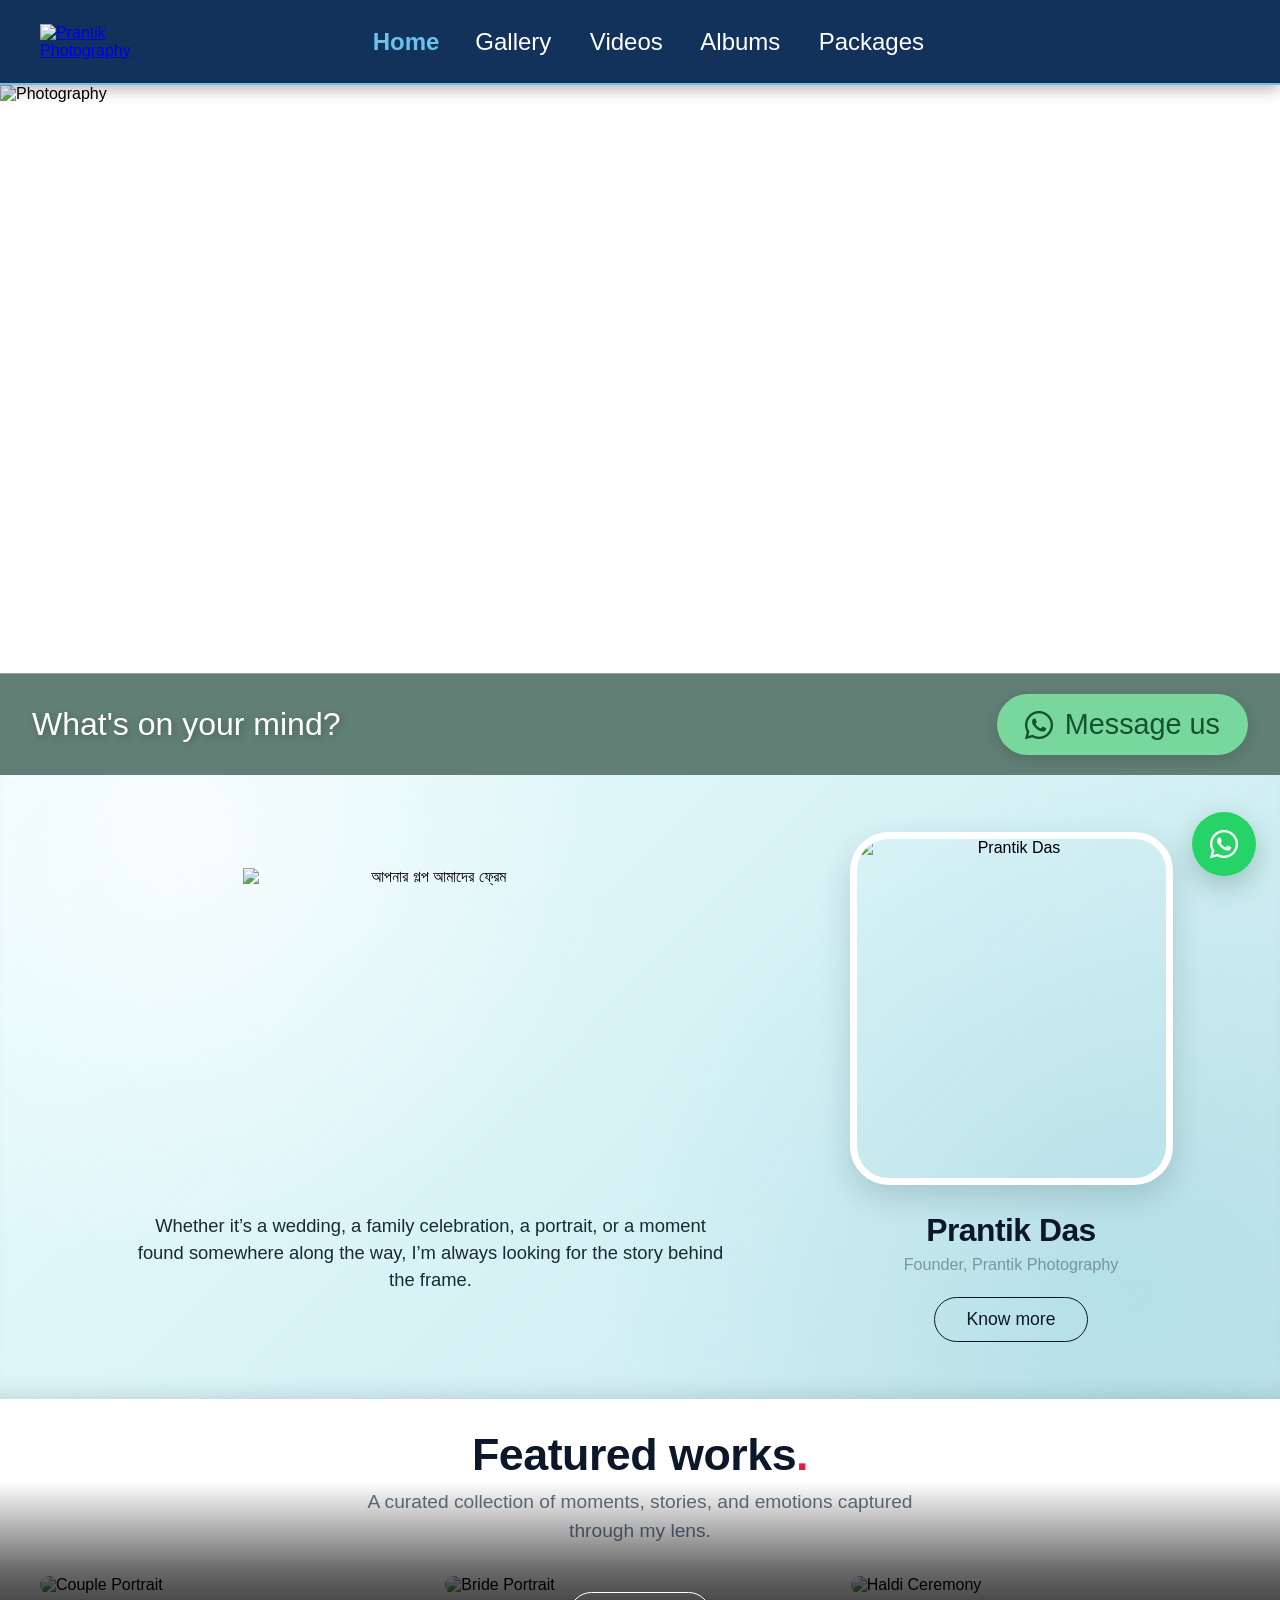
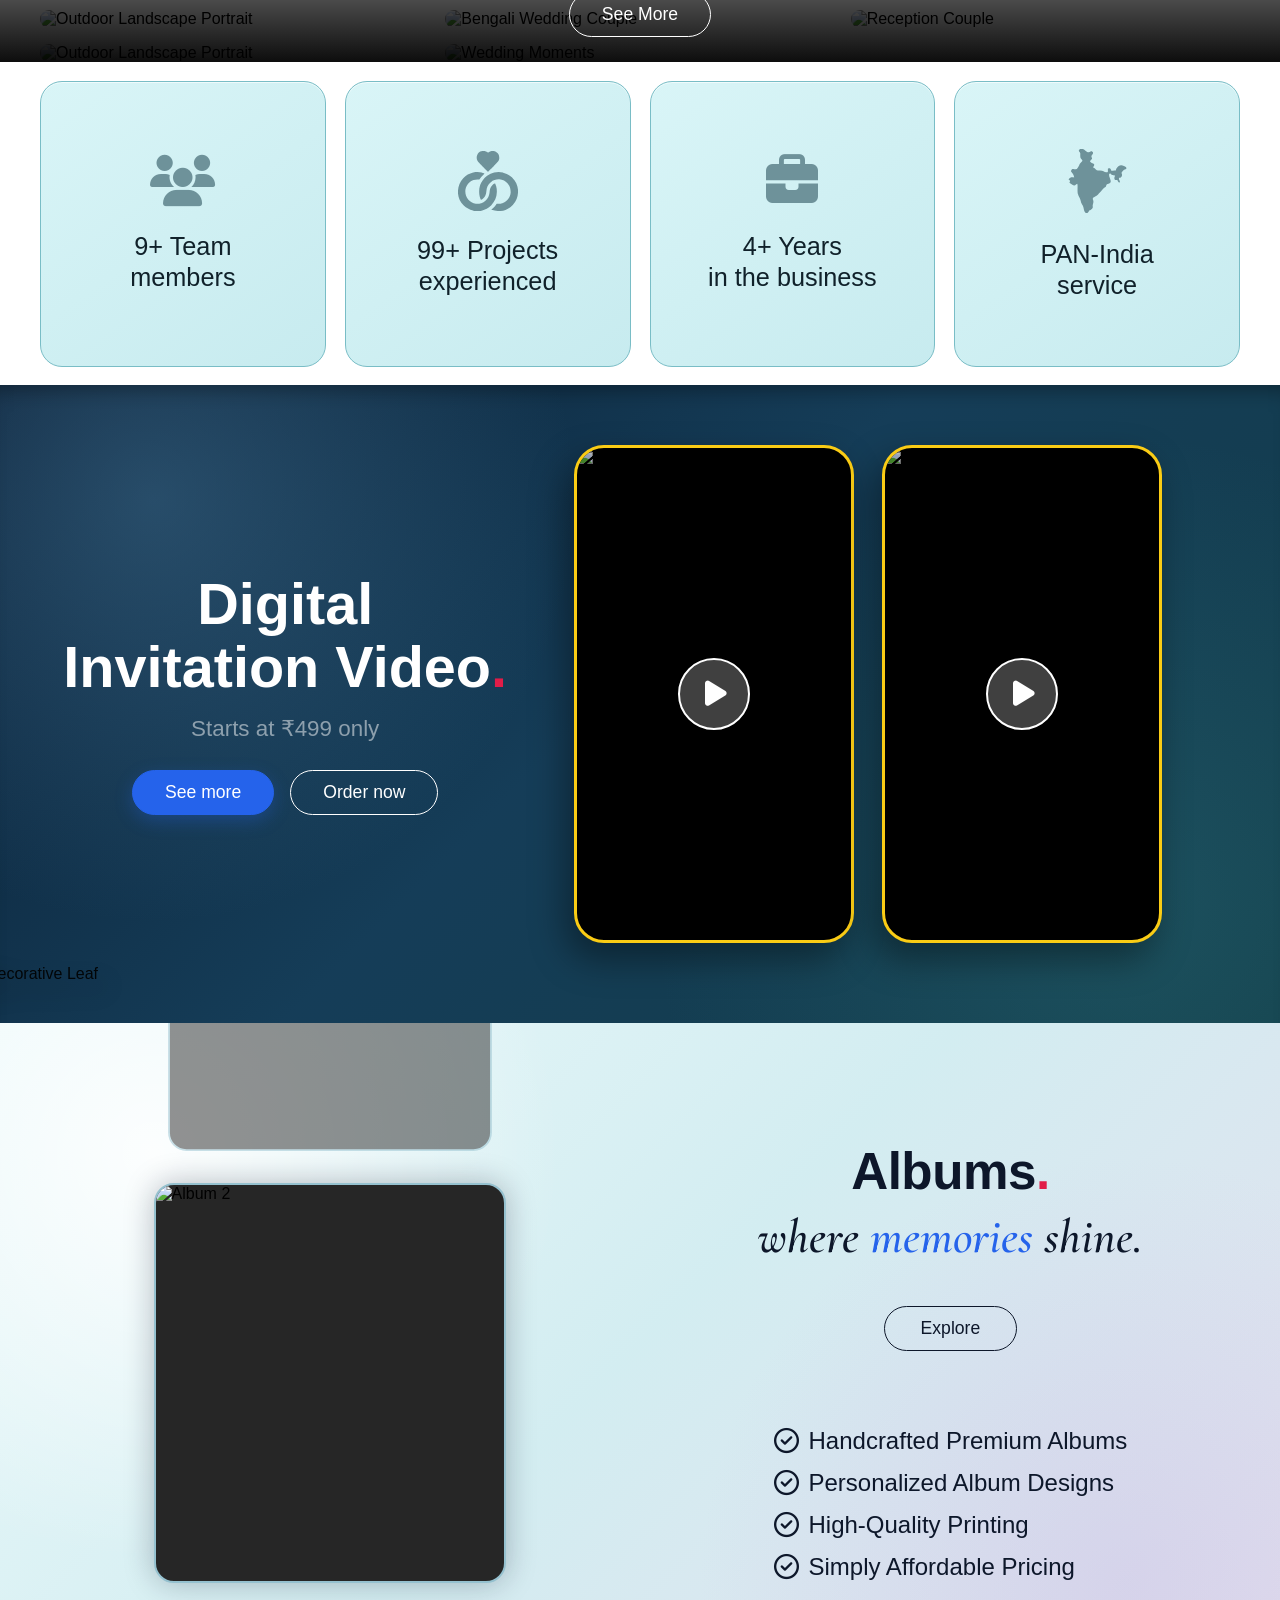
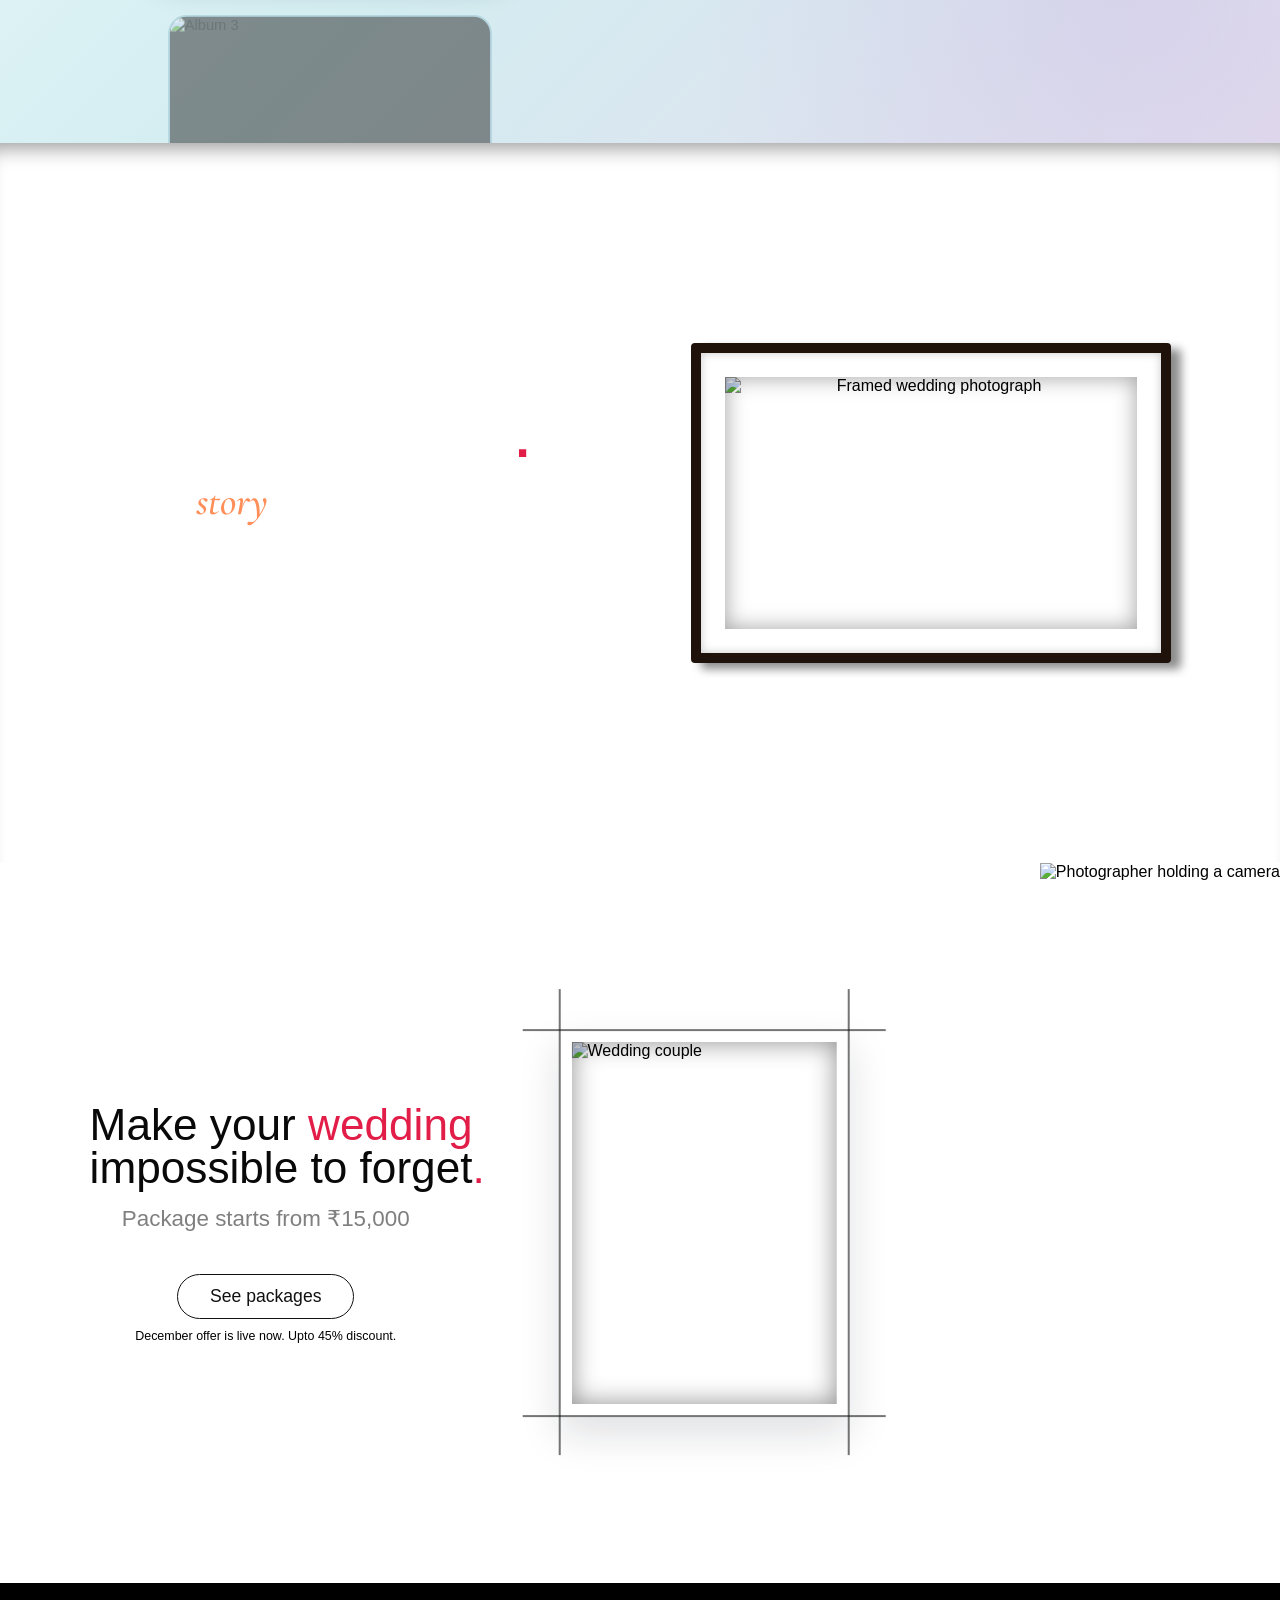
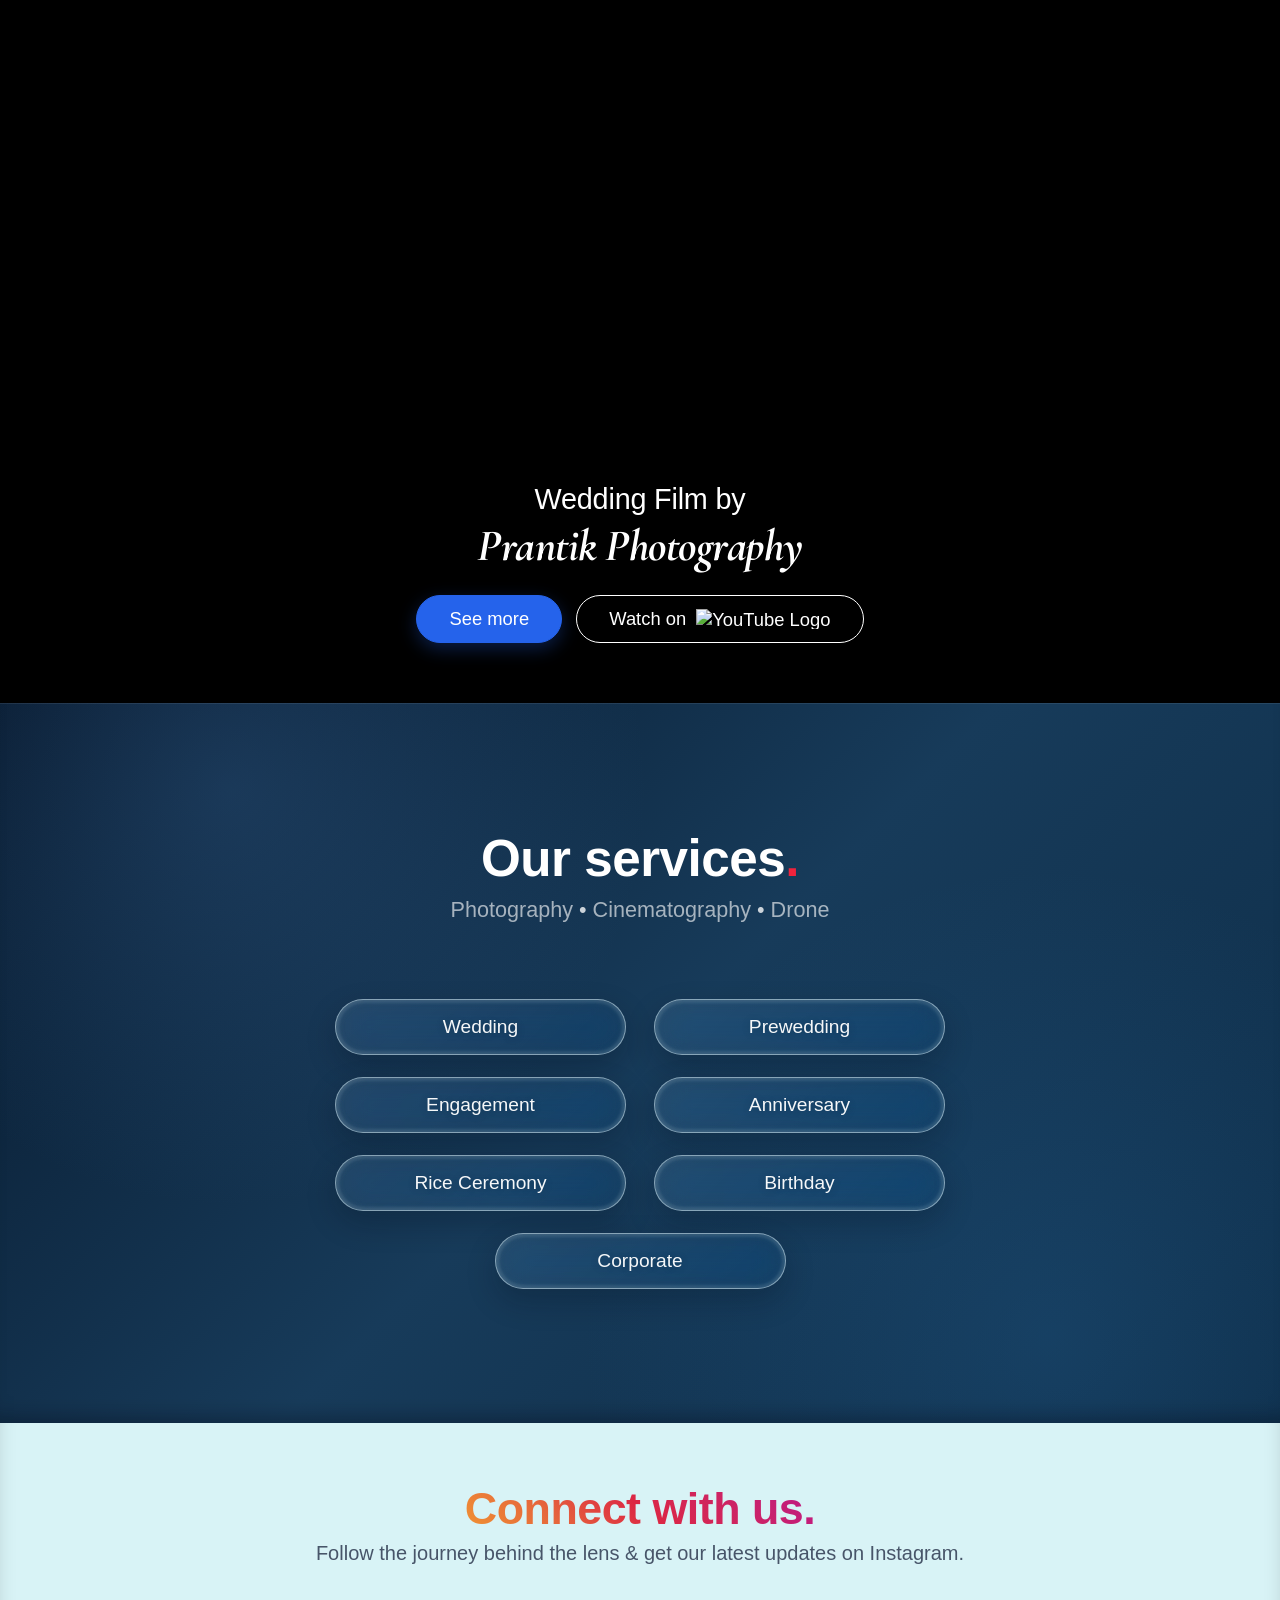
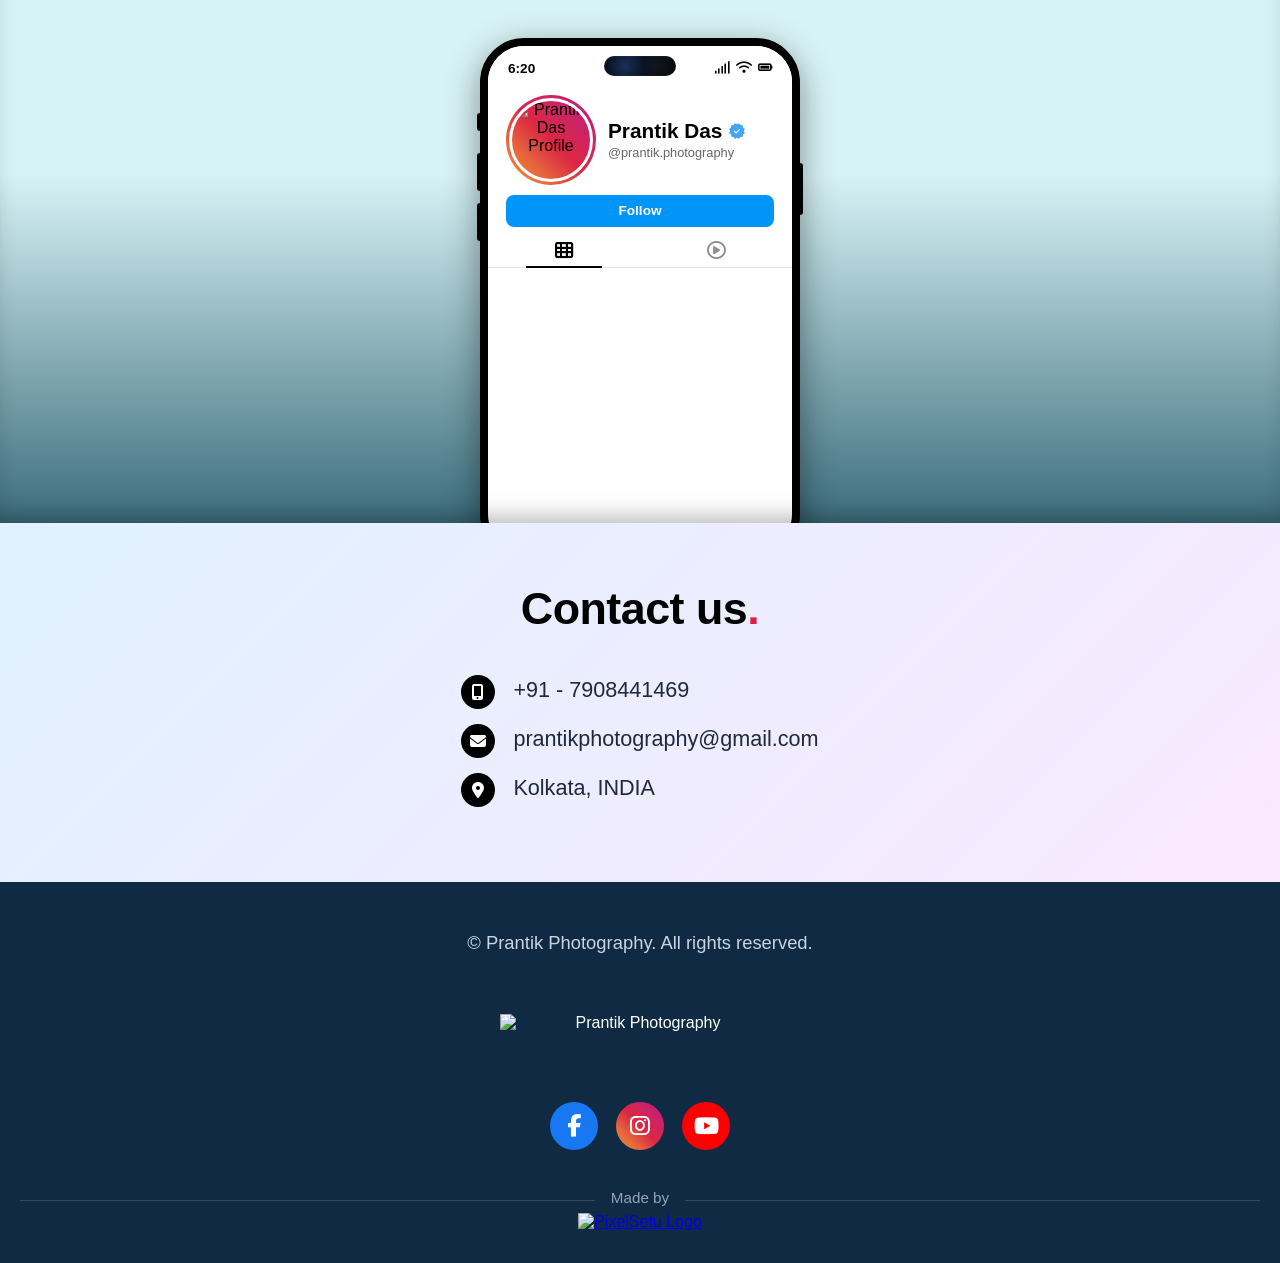
==== index.html @ fdfe7356 "Add files via upload" ====
<!DOCTYPE html>
<html lang="en">

<head>
    <meta charset="UTF-8">
    <meta name="viewport" content="width=device-width, initial-scale=1.0">

    <!-- Chrome, Firefox OS and Opera Theme Color -->
    <meta name="theme-color" content="#12315b">

    <!-- Safari / iOS Status Bar Theme Color -->
    <meta name="apple-mobile-web-app-status-bar-style" content="black-translucent">

    <script>
        // Always begin a refreshed homepage from its top position.
        if ('scrollRestoration' in history) history.scrollRestoration = 'manual';
        window.addEventListener('pageshow', () => window.scrollTo(0, 0));
    </script>

    <title>Prantik Photography</title>

    <!-- External Stylesheet -->
    <link rel="stylesheet" href="style.css">

    <!-- Font Awesome for WhatsApp Icon, Quote Icon & Socials -->
    <link rel="stylesheet" href="https://cdnjs.cloudflare.com/ajax/libs/font-awesome/6.5.1/css/all.min.css">

    <!-- SF Pro Display & Text Web Fonts (For non-Apple devices) -->
    <link rel="stylesheet" href="https://fonts.cdnfonts.com/css/sf-pro-display">

    <!-- Google Font: Cormorant Garamond -->
    <link rel="preconnect" href="https://fonts.googleapis.com">
    <link rel="preconnect" href="https://fonts.gstatic.com" crossorigin>
    <link
        href="https://fonts.googleapis.com/css2?family=Cormorant+Garamond:ital,wght@0,400;0,600;1,400;1,600&display=swap"
        rel="stylesheet">

</head>

<body>

    <!-- =========================
         TOP BAR (FIXED ON SCROLL)
    ========================= -->

    <header class="top-bar">
        <div class="top-bar-content">
            <a href="index.html">
                <img src="https://ik.imagekit.io/2u47biiyv/ppimages/logo.png" alt="Prantik Photography" class="top-logo">
            </a>

            <nav class="nav-links">
                <a href="index.html" class="nav-item active">Home</a>
                <a href="gallery.html" class="nav-item">Gallery</a>
                <a href="videos.html" class="nav-item">Videos</a>
                <a href="albums.html" class="nav-item">Albums</a>
                <a href="packages.html" class="nav-item">Packages</a>
            </nav>
        </div>
    </header>


    <!-- =========================
         HERO SECTION WITH BLURRED BAR
    ========================= -->

    <div class="hero-container">
        <section class="hero">
            <div class="slides" id="slides">
                <div class="slide"><picture><source media="(max-width: 767px)" srcset="https://ik.imagekit.io/d3ycnoiwd/PrantikWebsite/hero-mobile1.jpg"><img src="https://ik.imagekit.io/d3ycnoiwd/PrantikWebsite/hero-desk1.jpg" alt="Photography"></picture></div>
                <div class="slide"><picture><source media="(max-width: 767px)" srcset="https://ik.imagekit.io/d3ycnoiwd/PrantikWebsite/hero-mobile2.jpg"><img src="https://ik.imagekit.io/d3ycnoiwd/PrantikWebsite/hero-desk2.jpg" alt="Photography"></picture></div>
                <div class="slide"><picture><source media="(max-width: 767px)" srcset="https://ik.imagekit.io/d3ycnoiwd/PrantikWebsite/hero-mobile3.jpg"><img src="https://ik.imagekit.io/d3ycnoiwd/PrantikWebsite/hero-desk3.jpg" alt="Photography"></picture></div>
                <div class="slide"><picture><source media="(max-width: 767px)" srcset="https://ik.imagekit.io/d3ycnoiwd/PrantikWebsite/hero-mobile4.jpg"><img src="https://ik.imagekit.io/d3ycnoiwd/PrantikWebsite/hero-desk4.jpg" alt="Photography"></picture></div>
                <div class="slide"><picture><source media="(max-width: 767px)" srcset="https://ik.imagekit.io/d3ycnoiwd/PrantikWebsite/hero-mobile5.jpg"><img src="https://ik.imagekit.io/d3ycnoiwd/PrantikWebsite/hero-desk5.jpg" alt="Photography"></picture></div>
                <div class="slide"><picture><source media="(max-width: 767px)" srcset="https://ik.imagekit.io/d3ycnoiwd/PrantikWebsite/hero-mobile6.jpg"><img src="https://ik.imagekit.io/d3ycnoiwd/PrantikWebsite/hero-desk6.jpg" alt="Photography"></picture></div>
                <div class="slide"><picture><source media="(max-width: 767px)" srcset="https://ik.imagekit.io/d3ycnoiwd/PrantikWebsite/hero-mobile7.jpg"><img src="https://ik.imagekit.io/d3ycnoiwd/PrantikWebsite/hero-desk7.jpg" alt="Photography"></picture></div>
                <div class="slide"><picture><source media="(max-width: 767px)" srcset="https://ik.imagekit.io/d3ycnoiwd/PrantikWebsite/hero-mobile8.jpg"><img src="https://ik.imagekit.io/d3ycnoiwd/PrantikWebsite/hero-desk8.jpg" alt="Photography"></picture></div>
                <div class="slide"><picture><source media="(max-width: 767px)" srcset="https://ik.imagekit.io/d3ycnoiwd/PrantikWebsite/hero-mobile9.jpg"><img src="https://ik.imagekit.io/d3ycnoiwd/PrantikWebsite/hero-desk9.jpg" alt="Photography"></picture></div>
                <div class="slide"><picture><source media="(max-width: 767px)" srcset="https://ik.imagekit.io/d3ycnoiwd/PrantikWebsite/hero-mobile10.jpg"><img src="https://ik.imagekit.io/d3ycnoiwd/PrantikWebsite/hero-desk10.jpg" alt="Photography"></picture></div>
                <!-- Duplicate of first image for seamless loop -->
                <div class="slide"><picture><source media="(max-width: 767px)" srcset="https://ik.imagekit.io/d3ycnoiwd/PrantikWebsite/hero-mobile1.jpg"><img src="https://ik.imagekit.io/d3ycnoiwd/PrantikWebsite/hero-desk1.jpg" alt="Photography"></picture></div>
            </div>

            <!-- MESSAGE BAR -->
            <div class="message-bar">
                <div class="message-reflection" aria-hidden="true">
                    <div id="messageReflectionTrack" class="message-reflection-track">
                        <picture><source media="(max-width: 767px)" srcset="https://ik.imagekit.io/d3ycnoiwd/PrantikWebsite/hero-mobile1.jpg"><img src="https://ik.imagekit.io/d3ycnoiwd/PrantikWebsite/hero-desk1.jpg" alt=""></picture>
                        <picture><source media="(max-width: 767px)" srcset="https://ik.imagekit.io/d3ycnoiwd/PrantikWebsite/hero-mobile2.jpg"><img src="https://ik.imagekit.io/d3ycnoiwd/PrantikWebsite/hero-desk2.jpg" alt=""></picture>
                        <picture><source media="(max-width: 767px)" srcset="https://ik.imagekit.io/d3ycnoiwd/PrantikWebsite/hero-mobile3.jpg"><img src="https://ik.imagekit.io/d3ycnoiwd/PrantikWebsite/hero-desk3.jpg" alt=""></picture>
                        <picture><source media="(max-width: 767px)" srcset="https://ik.imagekit.io/d3ycnoiwd/PrantikWebsite/hero-mobile4.jpg"><img src="https://ik.imagekit.io/d3ycnoiwd/PrantikWebsite/hero-desk4.jpg" alt=""></picture>
                        <picture><source media="(max-width: 767px)" srcset="https://ik.imagekit.io/d3ycnoiwd/PrantikWebsite/hero-mobile5.jpg"><img src="https://ik.imagekit.io/d3ycnoiwd/PrantikWebsite/hero-desk5.jpg" alt=""></picture>
                        <picture><source media="(max-width: 767px)" srcset="https://ik.imagekit.io/d3ycnoiwd/PrantikWebsite/hero-mobile6.jpg"><img src="https://ik.imagekit.io/d3ycnoiwd/PrantikWebsite/hero-desk6.jpg" alt=""></picture>
                        <picture><source media="(max-width: 767px)" srcset="https://ik.imagekit.io/d3ycnoiwd/PrantikWebsite/hero-mobile7.jpg"><img src="https://ik.imagekit.io/d3ycnoiwd/PrantikWebsite/hero-desk7.jpg" alt=""></picture>
                        <picture><source media="(max-width: 767px)" srcset="https://ik.imagekit.io/d3ycnoiwd/PrantikWebsite/hero-mobile8.jpg"><img src="https://ik.imagekit.io/d3ycnoiwd/PrantikWebsite/hero-desk8.jpg" alt=""></picture>
                        <picture><source media="(max-width: 767px)" srcset="https://ik.imagekit.io/d3ycnoiwd/PrantikWebsite/hero-mobile9.jpg"><img src="https://ik.imagekit.io/d3ycnoiwd/PrantikWebsite/hero-desk9.jpg" alt=""></picture>
                        <picture><source media="(max-width: 767px)" srcset="https://ik.imagekit.io/d3ycnoiwd/PrantikWebsite/hero-mobile10.jpg"><img src="https://ik.imagekit.io/d3ycnoiwd/PrantikWebsite/hero-desk10.jpg" alt=""></picture>
                        <picture><source media="(max-width: 767px)" srcset="https://ik.imagekit.io/d3ycnoiwd/PrantikWebsite/hero-mobile1.jpg"><img src="https://ik.imagekit.io/d3ycnoiwd/PrantikWebsite/hero-desk1.jpg" alt=""></picture>
                    </div>
                </div>

                <!-- DOTS -->
                <div class="dots">
                    <div class="dot active" onclick="goToSlide(0)"></div>
                    <div class="dot" onclick="goToSlide(1)"></div>
                    <div class="dot" onclick="goToSlide(2)"></div>
                    <div class="dot" onclick="goToSlide(3)"></div>
                    <div class="dot" onclick="goToSlide(4)"></div>
                    <div class="dot" onclick="goToSlide(5)"></div>
                    <div class="dot" onclick="goToSlide(6)"></div>
                    <div class="dot" onclick="goToSlide(7)"></div>
                    <div class="dot" onclick="goToSlide(8)"></div>
                    <div class="dot" onclick="goToSlide(9)"></div>
                </div>

                <span class="message-text">What's on your mind?</span>

                <a href="https://wa.me/7908441469?text=Hi%20Prantik,%20send%20your%20package%20details."
                    class="whatsapp-btn" target="_blank" rel="noopener noreferrer">
                    <i class="fab fa-whatsapp"></i>
                    <span>Message us</span>
                </a>
            </div>
        </section>
    </div>


    <!-- =========================
         FOUNDER PROFILE SECTION
    ========================= -->

    <section class="profile-section">
        <div class="profile-card">
            <img src="https://ik.imagekit.io/2u47biiyv/ppimages/bangla-text.png" alt="আপনার গল্প আমাদের ফ্রেম" class="profile-bangla-text">

            <p class="profile-quote">
                Whether it’s a wedding, a family celebration, a portrait, or a moment found somewhere along the way, I’m
                always looking for the story behind the frame.
            </p>

            <div class="image-wrapper">
                <img src="https://ik.imagekit.io/2u47biiyv/ppimages/prantik.png" alt="Prantik Das">
            </div>

            <h2 class="profile-name">Prantik Das</h2>
            <p class="profile-title">Founder, Prantik Photography</p>

            <a href="#about" class="learn-more-btn">Know more</a>
        </div>
    </section>


    <!-- =========================
         FEATURED WORKS SECTION
    ========================= -->

    <section class="featured-section">
        <div class="featured-header">
            <h2 class="featured-title">Featured works<span>.</span></h2>
            <p class="featured-subtitle">A curated collection of moments, stories, and emotions captured through my lens.</p>
        </div>

        <div class="grid-wrapper">
            <div class="featured-grid">
                
                <!-- COLUMN 1 -->
                <div class="grid-column">
                    <div class="work-item">
                        <img src="https://ik.imagekit.io/2u47biiyv/ppimages/work1.jpg" alt="Couple Portrait">
                    </div>
                    <div class="work-item">
                        <img src="https://ik.imagekit.io/2u47biiyv/ppimages/work4.jpg" alt="Outdoor Landscape Portrait">
                    </div>
                    <div class="work-item">
                        <img src="https://ik.imagekit.io/2u47biiyv/ppimages/work8.jpg" alt="Outdoor Landscape Portrait">
                    </div>
                </div>

                <!-- COLUMN 2 -->
                <div class="grid-column">
                    <div class="work-item">
                        <img src="https://ik.imagekit.io/2u47biiyv/ppimages/work2.jpg" alt="Bride Portrait">
                    </div>
                    <div class="work-item">
                        <img src="https://ik.imagekit.io/2u47biiyv/ppimages/work5.jpg" alt="Bengali Wedding Couple">
                    </div>
                    <div class="work-item">
                        <img src="https://ik.imagekit.io/2u47biiyv/ppimages/work7.jpg" alt="Wedding Moments">
                    </div>
                </div>

                <!-- COLUMN 3 (DESKTOP ONLY) -->
                <div class="grid-column desktop-only-col">
                    <div class="work-item">
                        <img src="https://ik.imagekit.io/2u47biiyv/ppimages/work3.jpg" alt="Haldi Ceremony">
                    </div>
                    <div class="work-item">
                        <img src="https://ik.imagekit.io/2u47biiyv/ppimages/work6.jpg" alt="Reception Couple">
                    </div>
                </div>

            </div>
        </div>

        <!-- Full-Width Independent Edge-to-Edge Black Gradient Shadow -->
        <div class="grid-gradient-overlay"></div>

        <!-- Floating "See More" Button Overlay -->
        <div class="see-more-container">
            <a href="gallery.html" class="see-more-btn">See More</a>
        </div>
    </section>
    <!-- =========================
         COUNTER STATS SECTION
    ========================= -->

    <section class="stats-section">
        <div class="stats-container">
            <div class="stat-card">
                <i class="fas fa-users stat-icon" aria-hidden="true"></i>
                <p class="stat-value stat-value--full"><span class="counter" data-target="10">0</span>+ Team<br>members</p>
            </div>

            <div class="stat-card">
                <img src="wedding-rings.svg" alt="" class="stat-icon stat-rings-icon">
                <p class="stat-value stat-value--full"><span class="counter" data-target="100">0</span>+ Projects<br>experienced</p>
            </div>

            <div class="stat-card">
                <i class="fas fa-briefcase stat-icon" aria-hidden="true"></i>
                <p class="stat-value stat-value--full"><span class="counter" data-target="5">0</span>+ Years<br>in the business</p>
            </div>

            <div class="stat-card">
                <img src="india.svg" alt="" class="stat-icon stat-map-icon">
                <p class="stat-value stat-value--full">PAN-India<br>service</p>
            </div>
        </div>
    </section>


    <!-- =========================
         DIGITAL INVITATION VIDEO SECTION
    ========================= -->

    <section class="invitation-section">
        <!-- Decorative Banana Leaf Image -->
        <img src="https://ik.imagekit.io/2u47biiyv/ppimages/leaf-bg.png" alt="Decorative Leaf" class="invitation-leaf-bg">

        <div class="invitation-container">
            <div class="invitation-grid">
                <!-- Left Text Content & Action Buttons -->
                <div class="invitation-text-content">
                    <h2 class="invitation-title">Digital<br>Invitation Video<span>.</span></h2>
                    <p class="invitation-price">Starts at ₹499 only</p>

                    <div class="invitation-buttons">
                        <a href="#invitations" class="invitation-btn-filled">See more</a>
                        <a href="https://wa.me/7908441469" class="invitation-btn-outline" target="_blank"
                            rel="noopener noreferrer">Order now</a>
                    </div>
                </div>

                <!-- Additional Video Player Card (Desktop Only) -->
                <div class="invitation-video-wrapper invitation-video-wrapper--secondary" onclick="toggleInvitationVideo(this)">
                    <img src="https://ik.imagekit.io/2u47biiyv/ppimages/invitation-thumb.png" alt="Digital Invitation Sample" class="invitation-thumbnail">
                    <video class="invitation-video" src="https://ik.imagekit.io/d3ycnoiwd/PrantikWebsite/wedding-invitation1.mp4" controls preload="metadata"></video>
                    <div class="play-button-overlay">
                        <i class="fas fa-play"></i>
                    </div>
                </div>

                <!-- Right Video Player Card (Flush Right) -->
                <div class="invitation-video-wrapper" id="invitationVideoCard" onclick="toggleInvitationVideo(this)">
                    <picture>
                        <source media="(max-width: 767px)" srcset="https://ik.imagekit.io/d3ycnoiwd/PrantikWebsite/invitation-thumb.jpg">
                        <img src="https://ik.imagekit.io/d3ycnoiwd/PrantikWebsite/invitation-thumb2.jpg" alt="Digital Invitation Sample" class="invitation-thumbnail"
                            id="invitationThumb">
                    </picture>
                    <video class="invitation-video" id="invitationVideo" controls preload="metadata">
                        <source media="(max-width: 767px)" src="https://ik.imagekit.io/d3ycnoiwd/PrantikWebsite/wedding-invitation1.mp4" type="video/mp4">
                        <source src="https://ik.imagekit.io/d3ycnoiwd/PrantikWebsite/birthday-invitation1.mp4" type="video/mp4">
                    </video>
                    <div class="play-button-overlay" id="invitationPlayBtn">
                        <i class="fas fa-play"></i>
                    </div>
                </div>
            </div>
        </div>

        <!-- Bottom Alpona Design Border -->
        <div class="invitation-alpona-bottom"></div>
    </section>


    <!-- =========================
         ALBUMS SECTION
    ========================= -->

    <section class="albums-section" id="albums">
        <div class="albums-header">
            <h2 class="albums-title">Albums<span>.</span></h2>
            <p class="albums-subtitle">where <span>memories</span> shine.</p>

            <a href="albums.html" class="albums-order-btn">Explore</a>
        </div>

        <!-- Infinite Scrolling Carousel -->
        <div class="albums-carousel-container">
            <div class="albums-carousel-track">
                <div class="album-card"><img src="https://ik.imagekit.io/2u47biiyv/ppimages/album1.jpg" alt="Album 1"></div>
                <div class="album-card"><img src="https://ik.imagekit.io/2u47biiyv/ppimages/album2.jpg" alt="Album 2"></div>
                <div class="album-card"><img src="https://ik.imagekit.io/2u47biiyv/ppimages/album3.jpg" alt="Album 3"></div>
                <div class="album-card"><img src="https://ik.imagekit.io/2u47biiyv/ppimages/album4.jpg" alt="Album 4"></div>
                <div class="album-card"><img src="https://ik.imagekit.io/2u47biiyv/ppimages/album5.jpg" alt="Album 5"></div>
                <div class="album-card"><img src="https://ik.imagekit.io/2u47biiyv/ppimages/album6.jpg" alt="Album 6"></div>
                <div class="album-card"><img src="https://ik.imagekit.io/2u47biiyv/ppimages/album7.jpg" alt="Album 7"></div>

                <!-- DUPLICATE SET OF 7 PHOTOS -->
                <div class="album-card"><img src="https://ik.imagekit.io/2u47biiyv/ppimages/album1.jpg" alt="Album 1"></div>
                <div class="album-card"><img src="https://ik.imagekit.io/2u47biiyv/ppimages/album2.jpg" alt="Album 2"></div>
                <div class="album-card"><img src="https://ik.imagekit.io/2u47biiyv/ppimages/album3.jpg" alt="Album 3"></div>
                <div class="album-card"><img src="https://ik.imagekit.io/2u47biiyv/ppimages/album4.jpg" alt="Album 4"></div>
                <div class="album-card"><img src="https://ik.imagekit.io/2u47biiyv/ppimages/album5.jpg" alt="Album 5"></div>
                <div class="album-card"><img src="https://ik.imagekit.io/2u47biiyv/ppimages/album6.jpg" alt="Album 6"></div>
                <div class="album-card"><img src="https://ik.imagekit.io/2u47biiyv/ppimages/album7.jpg" alt="Album 7"></div>
            </div>
        </div>

        <!-- Checkmark Features List -->
        <div class="albums-features">
            <div class="feature-item">
                <i class="far fa-check-circle"></i>
                <span>Handcrafted Premium Albums</span>
            </div>
            <div class="feature-item">
                <i class="far fa-check-circle"></i>
                <span>Personalized Album Designs</span>
            </div>
            <div class="feature-item">
                <i class="far fa-check-circle"></i>
                <span>High-Quality Printing</span>
            </div>
            <div class="feature-item">
                <i class="far fa-check-circle"></i>
                <span>Simply Affordable Pricing</span>
            </div>
        </div>
    </section>


    <!-- =========================
         PHOTO FRAMES SECTION
    ========================= -->

    <section class="photo-frames-section">
        <div class="photo-frames-content">
            <h2 class="frames-title">Photo Frames<span>.</span></h2>
            <p class="frames-subtitle">Your <span>story</span> deserves to be framed.</p>

            <a href="https://wa.me/7908441469" class="frames-order-btn" target="_blank" rel="noopener noreferrer">Order
                now</a>
        </div>

        <div class="framed-photo-container" id="framePhotoMockup" role="button" tabindex="0" aria-label="Show next framed photo">
            <div class="frame-photo-stage">
                <img id="framePhotoImage" src="https://ik.imagekit.io/d3ycnoiwd/PrantikWebsite/hero-mobile10.jpg" alt="Framed wedding photograph">
            </div>
            <p class="frame-photo-hint"><span class="frame-photo-hint-desktop">Click to change photo.</span><span class="frame-photo-hint-mobile">Tap to change photo.</span></p>
        </div>
    </section>


    <!-- =========================
         CAMERA HAND BANNER SECTION
    ========================= -->

    <section class="camera-hand-section">
        <div class="camera-hand-content">
            <h2 class="camera-hand-title"><span class="camera-title-line">Make your <span>wedding</span></span><br><span class="camera-title-line">impossible to forget<span class="camera-title-period">.</span></span></h2>
            <p class="camera-hand-price">Package starts from ₹15,000</p>
            <a href="packages.html" class="camera-hand-cta">See packages</a>
            <p id="cameraHandOffer" class="camera-hand-offer">August offer is live now. Upto 45% discount.</p>
        </div>
        <div class="camera-section-wedding-photo" role="button" tabindex="0" aria-label="Tap to zoom wedding photo">
            <span class="camera-photo-guides" aria-hidden="true"></span>
            <div class="camera-section-wedding-photo-inner">
                <img src="https://ik.imagekit.io/d3ycnoiwd/PrantikWebsite/camera-sec-photo.jpg" alt="Wedding couple">
            </div>
        </div>
        <div class="camera-hand-img-wrapper">
            <picture>
                <source media="(max-width: 600px)" srcset="https://ik.imagekit.io/d3ycnoiwd/PrantikWebsite/camera-hand-mobile.jpg?v=2">
                <img src="https://ik.imagekit.io/d3ycnoiwd/PrantikWebsite/camera-hand.jpg" alt="Photographer holding a camera">
            </picture>
        </div>
    </section>


    <!-- =========================
         WEDDING FILM VIDEO BANNER SECTION
    ========================= -->

    <section class="wedding-film-section" id="wedding-film">
        <video class="wedding-film-bg-video" autoplay muted loop playsinline poster="https://ik.imagekit.io/2u47biiyv/ppimages/wedding-film-poster.jpg">
            <source src="https://ik.imagekit.io/d3ycnoiwd/PrantikWebsite/film-home.mp4" type="video/mp4">
            Your browser does not support the video tag.
        </video>

        <div class="wedding-film-overlay">
            <p class="wedding-film-subtitle">Wedding Film by</p>
            <h2 class="wedding-film-title">Prantik Photography</h2>

            <div class="wedding-film-buttons">
                <a href="videos.html" class="youtube-watch-btn wedding-film-see-more">See more</a>
                <a href="https://youtube.com/@prantikphotography" class="youtube-watch-btn" target="_blank"
                    rel="noopener noreferrer">
                    <span>Watch on</span>
                    <img src="https://ik.imagekit.io/2u47biiyv/ppimages/youtube-logo.png" alt="YouTube Logo" class="yt-logo-img">
                </a>
            </div>
        </div>
    </section>


    <!-- =========================
         SERVICES SECTION
    ========================= -->

    <section class="services-section" aria-labelledby="services-title">
        <img class="services-mandala services-mandala--top" src="https://ik.imagekit.io/d3ycnoiwd/PrantikWebsite/mandala-white.png" alt="" aria-hidden="true">
        <img class="services-mandala services-mandala--bottom" src="https://ik.imagekit.io/d3ycnoiwd/PrantikWebsite/mandala-white.png" alt="" aria-hidden="true">

        <div class="services-content">
            <h2 class="services-title" id="services-title">Our services<span>.</span></h2>
            <p class="services-subtitle">Photography <span>•</span> Cinematography <span>•</span> Drone</p>

            <div class="services-grid">
                <div class="service-pill">Wedding</div>
                <div class="service-pill">Prewedding</div>
                <div class="service-pill">Engagement</div>
                <div class="service-pill">Anniversary</div>
                <div class="service-pill">Rice Ceremony</div>
                <div class="service-pill">Birthday</div>
                <div class="service-pill service-pill--last">Corporate</div>
            </div>
        </div>
    </section>


    <!-- =========================
         CONNECT WITH US (INSTAGRAM) SECTION
    ========================= -->

    <section class="instagram-section">
        <h2 class="instagram-title">Connect with us<span>.</span></h2>
        <p class="instagram-subtitle">Follow the journey behind the lens & get our latest updates on Instagram.</p>

        <div class="phone-mockup-outer">
            <div class="phone-button phone-button-mute"></div>
            <div class="phone-button phone-button-vol-up"></div>
            <div class="phone-button phone-button-vol-down"></div>
            <div class="phone-button phone-button-power"></div>

            <div class="phone-mockup-wrapper">

                <!-- Status Bar & Dynamic Island -->
                <div class="phone-status-bar">
                    <span class="phone-time" id="phoneTime">9:41</span>
                    <div class="phone-status-icons">
                        <i class="fas fa-signal"></i>
                        <i class="fas fa-wifi"></i>
                        <i class="fas fa-battery-full"></i>
                    </div>
                </div>
                <div class="phone-dynamic-island"></div>

                <!-- INSTAGRAM PROFILE HEADER & FOLLOW BUTTON -->
                <div class="instagram-profile-header">
                    <div class="profile-info-row">
                        <div class="profile-avatar-ring">
                            <img src="https://ik.imagekit.io/2u47biiyv/ppimages/prantik.png" alt="Prantik Das Profile" class="profile-avatar">
                        </div>
                        <div class="profile-text-details">
                            <h4 class="profile-username">
                                Prantik Das
                                <svg class="insta-verified-badge" viewBox="0 0 48 48" width="15" height="15">
                                    <polygon fill="#42a5f5"
                                        points="29.62,3 33.053,8.308 39.367,8.624 39.686,14.937 44.997,18.367 42.116,23.995 45,29.62 39.692,33.053 39.376,39.367 33.063,39.686 29.633,44.997 24.005,42.116 18.38,45 14.947,39.692 8.633,39.376 8.314,33.063 3.003,29.633 5.884,24.005 3,18.38 8.308,14.947 8.624,8.633 14.937,8.314 18.367,3.003 23.995,5.884" />

                                    <polygon fill="#fff"
                                        points="21.396,31.255 14.899,24.76 17.021,22.639 21.428,27.046 30.996,17.772 33.084,19.926" />
                                </svg>

                            </h4>
                            <p class="profile-handle">@prantik.photography</p>
                        </div>
                    </div>

                    <!-- CLICKABLE FOLLOW BUTTON -->
                    <a href="https://www.instagram.com/prantik.photography/" target="_blank" rel="noopener noreferrer"
                        class="insta-follow-btn">
                        Follow
                    </a>
                </div>

                <!-- INSTAGRAM TAB BAR (GRID / REELS ICONS) -->
                <div class="instagram-tab-bar">
                    <div class="tab-item active">
                        <i class="fas fa-th"></i>
                    </div>
                    <div class="tab-item">
                        <i class="far fa-play-circle"></i>
                    </div>
                </div>

                <!-- WRAPPER CONTAINER FOR POSITIONING -->
                <div class="instagram-grid-wrapper">
                    <iframe src="https://snapwidget.com/embed/1128776" class="snapwidget-widget"
                        allowtransparency="true" frameborder="0" scrolling="no"
                        style="border:none; overflow:hidden; width:315px; height:315px"
                        title="Posts from Instagram"></iframe>
                </div>

            </div>
        </div>
    </section>


    <!-- =========================
         CONTACT US SECTION
    ========================= -->

    <section class="contact-section">
        <h2 class="contact-title">Contact us<span>.</span></h2>

        <div class="contact-info-list">
            <div class="contact-item">
                <div class="contact-icon-circle">
                    <i class="fas fa-mobile-screen-button"></i>
                </div>
                <a href="tel:+917908441469" class="contact-text">+91 - 7908441469</a>
            </div>

            <div class="contact-item">
                <div class="contact-icon-circle">
                    <i class="fas fa-envelope"></i>
                </div>
                <a href="mailto:prantikphotography@gmail.com" class="contact-text">prantikphotography@gmail.com</a>
            </div>

            <div class="contact-item">
                <div class="contact-icon-circle">
                    <i class="fas fa-location-dot"></i>
                </div>
                <span class="contact-text">Kolkata, INDIA</span>
            </div>
        </div>
    </section>


    <!-- =========================
         FOOTER SECTION
    ========================= -->

    <aside class="whatsapp-chat" aria-label="WhatsApp chat">
        <div class="whatsapp-chat-panel" id="whatsappChatPanel" aria-hidden="true">
            <div class="whatsapp-chat-header">
                <div class="whatsapp-chat-avatar-wrap">
                    <img src="https://ik.imagekit.io/2u47biiyv/ppimages/prantik.png" alt="Prantik Das" class="whatsapp-chat-avatar">
                    <span class="whatsapp-online-dot" aria-hidden="true"></span>
                </div>
                <div class="whatsapp-chat-person">
                    <strong>Prantik Das</strong>
                    <span>Online</span>
                </div>
                <button class="whatsapp-chat-close" type="button" aria-label="Close WhatsApp chat">
                    <i class="fas fa-xmark" aria-hidden="true"></i>
                </button>
            </div>

            <div class="whatsapp-chat-body">
                <div class="whatsapp-typing-bubble" aria-label="Prantik is typing">
                    <span></span><span></span><span></span>
                </div>
                <div class="whatsapp-chat-message" hidden>
                    <strong>Prantik Das</strong>
                    <p>Hello there! 👋<br>How can I help?</p>
                    <span class="whatsapp-chat-time">
                        <span id="whatsappGreetingTime"></span>
                        <svg class="whatsapp-delivery-ticks" viewBox="0 0 21 14" role="img" aria-label="Delivered">
                            <path d="M1.5 7.4 5.1 11 12.6 2.7"></path>
                            <path d="M7.7 8.7 10.1 11 19.2 1.6"></path>
                        </svg>
                    </span>
                </div>
            </div>

            <form class="whatsapp-chat-form" id="whatsappChatForm">
                <label class="visually-hidden" for="whatsappChatInput">Type a WhatsApp message</label>
                <input id="whatsappChatInput" type="text" placeholder="Type a message..." autocomplete="off">
                <button type="submit" aria-label="Send message on WhatsApp">
                    <i class="fas fa-paper-plane" aria-hidden="true"></i>
                </button>
            </form>
        </div>

        <button class="whatsapp-chat-launcher" type="button" aria-label="Open WhatsApp chat" aria-expanded="false">
            <i class="fab fa-whatsapp" aria-hidden="true"></i>
            <span class="whatsapp-chat-notification" aria-label="1 unread message">1</span>
        </button>
    </aside>

    <footer class="site-footer">
        <p class="footer-copyright">&copy; Prantik Photography. All rights reserved.</p>

        <img src="https://ik.imagekit.io/2u47biiyv/ppimages/logo.png" alt="Prantik Photography" class="footer-logo">

        <div class="footer-socials">
            <a href="https://www.facebook.com/prantik2022" class="social-icon facebook" target="_blank"
                rel="noopener noreferrer">
                <i class="fab fa-facebook-f"></i>
            </a>
            <a href="https://www.instagram.com/prantik.photography" class="social-icon instagram" target="_blank"
                rel="noopener noreferrer">
                <i class="fab fa-instagram"></i>
            </a>
            <a href="https://youtube.com/@prantikphotography" class="social-icon youtube" target="_blank"
                rel="noopener noreferrer">
                <i class="fab fa-youtube"></i>
            </a>
        </div>

        <div class="pixelsetu-credit">
            <span class="credit-text">Made by</span>
            <a href="https://pixelsetu.com" target="_blank" rel="noopener noreferrer">
                <img src="https://ik.imagekit.io/2u47biiyv/ppimages/pixelsetu-logo.png" alt="PixelSetu Logo" class="credit-logo">
            </a>
        </div>
    </footer>


    <!-- =========================
         JAVASCRIPT
    ========================= -->

    <script>
        /* TOP BAR SCROLL EFFECT */
        const topBar = document.querySelector('.top-bar');

        window.addEventListener('scroll', () => {
            if (window.scrollY > 20) {
                topBar.classList.add('scrolled');
            } else {
                topBar.classList.remove('scrolled');
            }
        });

        /* HERO SLIDER SCRIPT */
        let currentSlide = 0;
        const totalRealSlides = 10;

        const slides = document.getElementById("slides");
        const dots = document.querySelectorAll(".dot");
        const messageReflectionTrack = document.getElementById("messageReflectionTrack");

        function showSlide(index, animate = true) {
            currentSlide = index;

            if (animate) {
                slides.style.transition = "transform 0.8s ease-in-out";
            } else {
                slides.style.transition = "none";
            }

            slides.style.transform = `translateX(-${currentSlide * 100}%)`;
            messageReflectionTrack.style.transition = slides.style.transition;
            messageReflectionTrack.style.transform = `translateX(-${currentSlide * 100}%)`;

            const activeDotIndex = Math.abs(currentSlide % totalRealSlides);
            dots.forEach((dot, i) => {
                dot.classList.toggle("active", i === activeDotIndex);
            });

        }

        function goToSlide(index) {
            showSlide(index, true);
        }

        showSlide(0, false);

        setInterval(() => {
            currentSlide++;

            if (currentSlide > totalRealSlides) {
                currentSlide = 0;
                showSlide(0, false);
                slides.offsetHeight;
                currentSlide = 1;
            }

            showSlide(currentSlide, true);
        }, 4000);

        slides.addEventListener("transitionend", () => {
            if (currentSlide >= totalRealSlides) {
                currentSlide = 0;
                showSlide(0, false);
            }
        });

        /* COUNT-UP ANIMATION SCRIPT */
        function animateCounter(counter) {
            const target = +counter.getAttribute('data-target');
            const duration = 1800;
            const startTime = performance.now();

            function updateNumber(currentTime) {
                const elapsedTime = currentTime - startTime;
                const progress = Math.min(elapsedTime / duration, 1);
                const easeOutProgress = 1 - Math.pow(1 - progress, 3);
                const currentValue = Math.floor(easeOutProgress * target);
                counter.textContent = currentValue;

                if (progress < 1) {
                    requestAnimationFrame(updateNumber);
                } else {
                    counter.textContent = target;
                }
            }

            requestAnimationFrame(updateNumber);
        }

        const statsSection = document.querySelector('.stats-section');
        let hasAnimated = false;

        const observer = new IntersectionObserver((entries) => {
            entries.forEach(entry => {
                if (entry.isIntersecting && !hasAnimated) {
                    hasAnimated = true;
                    document.querySelectorAll('.counter').forEach(counter => {
                        animateCounter(counter);
                    });
                }
            });
        }, { threshold: 0.3 });

        if (statsSection) {
            observer.observe(statsSection);
        }

        document.querySelectorAll('.stat-card, .service-pill').forEach((card) => {
            card.addEventListener('pointerdown', () => {
                card.classList.remove('is-selecting');
                void card.offsetWidth;
                card.classList.add('is-selecting');
                window.setTimeout(() => card.classList.remove('is-selecting'), 160);
            });
        });

        /* ALBUMS CENTER-SNAP CAROUSEL */
        const carouselContainer = document.querySelector('.albums-carousel-container');
        const albumTrack = carouselContainer.querySelector('.albums-carousel-track');
        const sourceAlbumCards = Array.from(albumTrack.querySelectorAll('.album-card')).slice(0, 7);
        const uniqueAlbumCount = sourceAlbumCards.length;
        // Keep a full set on either side of the active set. Mobile deliberately
        // exposes neighbouring cards, so this buffer makes the silent reset
        // visually identical across the entire viewport, not just at centre.
        albumTrack.replaceChildren();
        for (let setIndex = 0; setIndex < 3; setIndex += 1) {
            sourceAlbumCards.forEach((card) => albumTrack.append(card.cloneNode(true)));
        }

        albumTrack.querySelectorAll('img').forEach((image) => {
            image.decoding = 'async';
        });

        const albumCards = Array.from(albumTrack.querySelectorAll('.album-card'));
        const albumLoopStartIndex = uniqueAlbumCount;
        const albumLoopResetIndex = uniqueAlbumCount * 2;

        let currentVerticalAlbumIndex = albumLoopStartIndex;
        let currentHorizontalAlbumIndex = albumLoopStartIndex;
        let currentAlbumCard = null;

        function usesVerticalAlbumSlider() {
            return window.innerWidth >= 768;
        }

        function showVerticalAlbumCard(index, animate = true) {
            const card = albumCards[index];
            if (!card) return;

            if (currentAlbumCard !== card) {
                currentAlbumCard?.classList.remove('is-current');
                card.classList.add('is-current');
                currentAlbumCard = card;
            }
            const targetTop = card.offsetTop - (carouselContainer.clientHeight / 2) + (card.offsetHeight / 2);
            albumTrack.style.transition = animate ? 'transform 0.8s ease-in-out' : 'none';
            albumTrack.style.transform = `translate3d(0, -${targetTop}px, 0)`;
        }

        function showHorizontalAlbumCard(index, animate = true) {
            const card = albumCards[index];
            if (!card) return;

            if (currentAlbumCard !== card) {
                currentAlbumCard?.classList.remove('is-current');
                card.classList.add('is-current');
                currentAlbumCard = card;
            }
            const targetLeft = card.offsetLeft - (carouselContainer.clientWidth / 2) + (card.offsetWidth / 2);
            albumTrack.style.transition = animate ? 'transform 0.8s ease-in-out' : 'none';
            albumTrack.style.transform = `translate3d(-${targetLeft}px, 0, 0)`;
        }

        window.addEventListener('load', () => {
            if (usesVerticalAlbumSlider()) {
                showVerticalAlbumCard(currentVerticalAlbumIndex, false);
            } else {
                showHorizontalAlbumCard(currentHorizontalAlbumIndex, false);
            }
        });

        let albumViewportWidth = window.innerWidth;
        let albumResizeFrame;
        window.addEventListener('resize', () => {
            // Mobile browsers resize the viewport height while their address
            // bar opens/closes. Ignore those events so they do not cancel an
            // active transform transition and create a visible jump.
            if (window.innerWidth === albumViewportWidth) return;
            albumViewportWidth = window.innerWidth;

            window.cancelAnimationFrame(albumResizeFrame);
            albumResizeFrame = window.requestAnimationFrame(() => {
                if (usesVerticalAlbumSlider()) {
                    showVerticalAlbumCard(currentVerticalAlbumIndex, false);
                } else {
                    showHorizontalAlbumCard(currentHorizontalAlbumIndex, false);
                }
            });
        });

        function resetAlbumLoop(vertical) {
            // Move both the track and active-card styling in one non-animated
            // frame. Otherwise the identical replacement card visibly scales
            // up while the outgoing duplicate scales down.
            albumTrack.classList.add('is-resetting');

            if (vertical) {
                currentVerticalAlbumIndex = albumLoopStartIndex;
                showVerticalAlbumCard(currentVerticalAlbumIndex, false);
            } else {
                currentHorizontalAlbumIndex = albumLoopStartIndex;
                showHorizontalAlbumCard(currentHorizontalAlbumIndex, false);
            }

            void albumTrack.offsetWidth;
            albumTrack.classList.remove('is-resetting');
        }

        albumTrack.addEventListener('transitionend', (event) => {
            // Ignore opacity/scale transitions emitted by individual cards.
            if (event.target !== albumTrack || event.propertyName !== 'transform') return;

            if (usesVerticalAlbumSlider() && currentVerticalAlbumIndex === albumLoopResetIndex) {
                resetAlbumLoop(true);
            } else if (!usesVerticalAlbumSlider() && currentHorizontalAlbumIndex === albumLoopResetIndex) {
                resetAlbumLoop(false);
            }
        });

        const albumSlideDelay = 2500;
        let albumSlideInterval;

        function advanceAlbumSlider() {
            if (usesVerticalAlbumSlider()) {
                if (currentVerticalAlbumIndex >= albumLoopResetIndex) {
                    resetAlbumLoop(true);
                }
                currentVerticalAlbumIndex++;
                showVerticalAlbumCard(currentVerticalAlbumIndex, true);
                return;
            }

            if (currentHorizontalAlbumIndex >= albumLoopResetIndex) {
                resetAlbumLoop(false);
            }
            currentHorizontalAlbumIndex++;
            showHorizontalAlbumCard(currentHorizontalAlbumIndex, true);
        }

        function startAlbumSlider() {
            window.clearInterval(albumSlideInterval);
            albumSlideInterval = window.setInterval(advanceAlbumSlider, albumSlideDelay);
        }

        function resumeAlbumSlider(advanceImmediately = false) {
            if (document.hidden) return;
            if (advanceImmediately) advanceAlbumSlider();
            startAlbumSlider();
        }

        startAlbumSlider();

        document.addEventListener('visibilitychange', () => {
            if (document.hidden) {
                window.clearInterval(albumSlideInterval);
                return;
            }

            resumeAlbumSlider(true);
        });

        window.addEventListener('pageshow', () => resumeAlbumSlider());
        window.addEventListener('focus', () => resumeAlbumSlider());

        /* DIGITAL INVITATION VIDEO PLAYER */
        function toggleInvitationVideo(card) {
            const thumb = card.querySelector('.invitation-thumbnail');
            const thumbnailContainer = thumb.closest('picture') || thumb;
            const video = card.querySelector('.invitation-video');
            const playBtn = card.querySelector('.play-button-overlay');

            if (video.paused) {
                thumbnailContainer.style.display = 'none';
                playBtn.style.display = 'none';
                video.style.display = 'block';
                video.play();
            } else {
                video.pause();
            }
        }

        document.querySelectorAll('.invitation-video').forEach((videoElement) => {
            videoElement.addEventListener('pause', () => {
                if (videoElement.ended) {
                    const card = videoElement.closest('.invitation-video-wrapper');
                    const thumb = card.querySelector('.invitation-thumbnail');
                    const thumbnailContainer = thumb.closest('picture') || thumb;
                    thumbnailContainer.style.display = 'block';
                    card.querySelector('.play-button-overlay').style.display = 'flex';
                    videoElement.style.display = 'none';
                }
            });
        });

        /* DYNAMIC PHONE STATUS BAR CLOCK */
        function updateCameraHandOffer() {
            const offerElement = document.getElementById('cameraHandOffer');
            if (!offerElement) return;

            const monthName = new Date().toLocaleString('en-US', { month: 'long' });
            offerElement.textContent = `${monthName} offer is live now. Upto 45% discount.`;
        }

        const cameraWeddingPhoto = document.querySelector('.camera-section-wedding-photo');

        function toggleCameraWeddingPhotoZoom() {
            if (!cameraWeddingPhoto || !window.matchMedia('(max-width: 600px)').matches) return;
            const isZoomed = cameraWeddingPhoto.classList.toggle('is-zoomed');
            cameraWeddingPhoto.setAttribute('aria-label', isZoomed ? 'Tap to zoom out wedding photo' : 'Tap to zoom wedding photo');
        }

        if (cameraWeddingPhoto) {
            cameraWeddingPhoto.addEventListener('click', toggleCameraWeddingPhotoZoom);
            cameraWeddingPhoto.addEventListener('keydown', (event) => {
                if (event.key === 'Enter' || event.key === ' ') {
                    event.preventDefault();
                    toggleCameraWeddingPhotoZoom();
                }
            });
        }

        const framePhotoMockup = document.getElementById('framePhotoMockup');
        const framePhotoImage = document.getElementById('framePhotoImage');
        const framePhotoHint = document.querySelector('.frame-photo-hint');
        let currentFramePhotoNumber = 10;
        let isFramePhotoAnimating = false;
        let framePhotoChangeCount = 0;

        function framePhotoUrl(number) {
            return `https://ik.imagekit.io/d3ycnoiwd/PrantikWebsite/hero-mobile${number}.jpg`;
        }

        function showNextFramePhoto() {
            if (!framePhotoMockup || !framePhotoImage || isFramePhotoAnimating) return;

            isFramePhotoAnimating = true;
            framePhotoChangeCount += 1;
            if (framePhotoChangeCount >= 3 && framePhotoHint) {
                framePhotoHint.classList.add('is-hidden');
            }
            const nextPhotoNumber = currentFramePhotoNumber === 10 ? 1 : currentFramePhotoNumber + 1;
            const nextImage = document.createElement('img');
            nextImage.className = 'frame-photo-entering';
            nextImage.alt = 'Framed wedding photograph';

            nextImage.addEventListener('load', () => {
                framePhotoImage.parentElement.append(nextImage);
                framePhotoImage.classList.add('frame-photo-leaving');

                nextImage.addEventListener('animationend', () => {
                    framePhotoImage.src = nextImage.src;
                    framePhotoImage.classList.remove('frame-photo-leaving');
                    nextImage.remove();
                    currentFramePhotoNumber = nextPhotoNumber;
                    isFramePhotoAnimating = false;
                }, { once: true });
            }, { once: true });

            nextImage.addEventListener('error', () => {
                isFramePhotoAnimating = false;
            }, { once: true });

            nextImage.src = framePhotoUrl(nextPhotoNumber);
        }

        if (framePhotoMockup) {
            framePhotoMockup.addEventListener('click', showNextFramePhoto);
            framePhotoMockup.addEventListener('keydown', (event) => {
                if (event.key === 'Enter' || event.key === ' ') {
                    event.preventDefault();
                    showNextFramePhoto();
                }
            });
        }

        // Restore the hint whenever this page is shown again, including after refresh.
        window.addEventListener('pageshow', () => {
            framePhotoChangeCount = 0;
            if (framePhotoHint) framePhotoHint.classList.remove('is-hidden');
        });

        function updatePhoneClock() {
            const timeElement = document.getElementById('phoneTime');
            if (!timeElement) return;

            const now = new Date();
            let hours = now.getHours();
            const minutes = String(now.getMinutes()).padStart(2, '0');

            // Convert 24-hour time to 12-hour format (iOS style)
            hours = hours % 12 || 12;

            timeElement.textContent = `${hours}:${minutes}`;
        }

        // Run immediately when page loads
        updateCameraHandOffer();
        updatePhoneClock();

        // Refresh clock every minute
        setInterval(updatePhoneClock, 60000);
    </script>
    <script src="scroll-reveal.js?v=3"></script>
    <script>
        (() => {
            const chat = document.querySelector('.whatsapp-chat');
            const panel = document.getElementById('whatsappChatPanel');
            const launcher = chat?.querySelector('.whatsapp-chat-launcher');
            const closeButton = chat?.querySelector('.whatsapp-chat-close');
            const notification = chat?.querySelector('.whatsapp-chat-notification');
            const form = document.getElementById('whatsappChatForm');
            const input = document.getElementById('whatsappChatInput');
            const typingBubble = chat?.querySelector('.whatsapp-typing-bubble');
            const greeting = chat?.querySelector('.whatsapp-chat-message');
            const greetingTime = document.getElementById('whatsappGreetingTime');
            let greetingTimer;
            let hasOpenedChat = false;
            let hasShownGreeting = false;

            if (!chat || !panel || !launcher || !closeButton || !notification || !form || !input || !typingBubble || !greeting || !greetingTime) return;

            function updateGreetingTime() {
                greetingTime.textContent = new Intl.DateTimeFormat('en-US', {
                    hour: 'numeric',
                    minute: '2-digit',
                    hour12: true
                }).format(new Date());
            }

            function setChatOpen(open) {
                chat.classList.toggle('is-open', open);
                panel.setAttribute('aria-hidden', String(!open));
                launcher.setAttribute('aria-expanded', String(open));
                launcher.setAttribute('aria-label', open ? 'Close WhatsApp chat' : 'Open WhatsApp chat');
                window.clearTimeout(greetingTimer);

                if (open) {
                    hasOpenedChat = true;
                    chat.classList.remove('has-notification');
                    updateGreetingTime();
                    typingBubble.hidden = hasShownGreeting;
                    greeting.hidden = !hasShownGreeting;

                    if (!hasShownGreeting) greetingTimer = window.setTimeout(() => {
                        typingBubble.hidden = true;
                        greeting.hidden = false;
                        hasShownGreeting = true;
                        updateGreetingTime();
                    }, 1400);
                    window.setTimeout(() => input.focus({ preventScroll: true }), 250);
                }
            }

            launcher.addEventListener('click', () => setChatOpen(!chat.classList.contains('is-open')));
            closeButton.addEventListener('click', () => setChatOpen(false));
            window.setTimeout(() => {
                if (!hasOpenedChat) chat.classList.add('has-notification');
            }, 6000);
            document.addEventListener('keydown', (event) => {
                if (event.key === 'Escape') setChatOpen(false);
            });

            form.addEventListener('submit', (event) => {
                event.preventDefault();
                const message = input.value.trim() || 'Hello Prantik, I would like to know more about your photography services.';
                window.open(`https://wa.me/917908441469?text=${encodeURIComponent(message)}`, '_blank', 'noopener,noreferrer');
            });

            updateGreetingTime();
        })();
    </script>
    <script>
        document.addEventListener('contextmenu', (event) => event.preventDefault());
        document.addEventListener('dragstart', (event) => {
            if (event.target.closest('img, video, a')) event.preventDefault();
        });
    </script>
</body>

</html>
---- style.css ----
/* Local Custom Bengali Font Import */
@font-face {
    font-family: 'mayukh';
    src: url('[data-uri]...') format('woff2');
    font-weight: normal;
    font-style: normal;
    font-display: swap;
}

/* =========================
   WHATSAPP CHAT WIDGET
========================= */

.visually-hidden {
    position: absolute !important;
    width: 1px !important;
    height: 1px !important;
    padding: 0 !important;
    margin: -1px !important;
    overflow: hidden !important;
    clip: rect(0, 0, 0, 0) !important;
    white-space: nowrap !important;
    border: 0 !important;
}

.whatsapp-chat {
    position: fixed;
    right: 24px;
    bottom: 24px;
    z-index: 1000;
    display: flex;
    flex-direction: column;
    align-items: flex-end;
    gap: 14px;
    font-family: system-ui, -apple-system, BlinkMacSystemFont, "SF Pro Display", sans-serif;
}

.whatsapp-chat-panel {
    width: min(370px, calc(100vw - 32px));
    overflow: hidden;
    border-radius: 24px;
    background: #f3f2f0;
    box-shadow: 0 18px 50px rgba(8, 28, 37, 0.28);
    opacity: 0;
    visibility: hidden;
    transform: translateY(16px) scale(0.96);
    transform-origin: bottom right;
    transition: opacity 0.25s ease, visibility 0.25s ease, transform 0.25s ease;
    pointer-events: none;
}

.whatsapp-chat.is-open .whatsapp-chat-panel {
    opacity: 1;
    visibility: visible;
    transform: translateY(0) scale(1);
    pointer-events: auto;
}

.whatsapp-chat-header {
    min-height: 92px;
    padding: 16px 18px;
    display: flex;
    align-items: center;
    gap: 14px;
    color: #ffffff;
    background: linear-gradient(135deg, #075e54, #087468);
}

.whatsapp-chat-avatar-wrap {
    position: relative;
    flex: 0 0 auto;
}

.whatsapp-chat-avatar {
    width: 64px;
    height: 64px;
    display: block;
    border: 2px solid rgba(255, 255, 255, 0.72);
    border-radius: 50%;
    object-fit: cover;
}

.whatsapp-online-dot {
    position: absolute;
    right: 0;
    bottom: 2px;
    width: 16px;
    height: 16px;
    border: 2px solid #ffffff;
    border-radius: 50%;
    background: #35c98b;
}

.whatsapp-chat-person {
    display: flex;
    flex-direction: column;
    min-width: 0;
}

.whatsapp-chat-person strong {
    font-size: 1.28rem;
    line-height: 1.2;
}

.whatsapp-chat-person span {
    margin-top: 2px;
    font-size: 0.95rem;
}

.whatsapp-chat-close {
    width: 42px;
    height: 42px;
    margin-left: auto;
    border: 0;
    border-radius: 50%;
    color: #ffffff;
    background: transparent;
    font-size: 1.65rem;
    cursor: pointer;
}

.whatsapp-chat-body {
    min-height: 220px;
    padding: 24px 18px;
    background-color: #e9e5df;
    background-image: url('https://user-images.githubusercontent.com/15075759/28719144-86dc0f70-73b1-11e7-911d-60d70fcded21.png');
    background-repeat: repeat;
    background-position: center;
    background-size: 420px auto;
}

.whatsapp-typing-bubble {
    position: relative;
    width: 88px;
    height: 52px;
    display: flex;
    align-items: center;
    justify-content: center;
    gap: 7px;
    border-radius: 4px 22px 22px 22px;
    background: #e4f6ef;
    box-shadow: 0 4px 14px rgba(24, 39, 46, 0.08);
}

.whatsapp-typing-bubble[hidden],
.whatsapp-chat-message[hidden] {
    display: none !important;
}

.whatsapp-typing-bubble::before {
    content: '';
    position: absolute;
    top: 0;
    left: -10px;
    border-top: 12px solid #e4f6ef;
    border-left: 12px solid transparent;
}

.whatsapp-typing-bubble span {
    width: 8px;
    height: 8px;
    border-radius: 50%;
    background: #afd7c8;
    animation: whatsapp-typing 1.05s infinite ease-in-out;
}

.whatsapp-typing-bubble span:nth-child(2) {
    animation-delay: 0.14s;
}

.whatsapp-typing-bubble span:nth-child(3) {
    animation-delay: 0.28s;
}

@keyframes whatsapp-typing {
    0%, 60%, 100% { transform: translateY(0); opacity: 0.55; }
    30% { transform: translateY(-4px); opacity: 1; }
}

.whatsapp-chat-message {
    position: relative;
    width: min(100%, 270px);
    padding: 16px 18px 28px;
    border-radius: 4px 18px 18px 18px;
    color: #202124;
    background: #ffffff;
    box-shadow: 0 4px 14px rgba(24, 39, 46, 0.1);
}

.whatsapp-chat-message::before {
    content: '';
    position: absolute;
    top: 0;
    left: -10px;
    border-top: 12px solid #ffffff;
    border-left: 12px solid transparent;
}

.whatsapp-chat-message strong {
    display: block;
    margin-bottom: 8px;
    color: #7a7a7a;
    font-size: 0.95rem;
}

.whatsapp-chat-message p {
    margin: 0;
    font-size: 1.08rem;
    line-height: 1.45;
}

.whatsapp-chat-time {
    position: absolute;
    right: 14px;
    bottom: 9px;
    display: inline-flex;
    align-items: center;
    color: #929292;
    font-size: 0.75rem;
}

.whatsapp-delivery-ticks {
    margin-left: 7px;
    width: 20px;
    height: 14px;
    flex: 0 0 auto;
    color: #929292;
    fill: none;
    stroke: currentColor;
    stroke-width: 2;
    stroke-linecap: round;
    stroke-linejoin: round;
}

.whatsapp-chat-form {
    display: grid;
    grid-template-columns: 1fr 48px;
    gap: 8px;
    padding: 14px;
    background: #f3f3f3;
}

.whatsapp-chat-form input {
    min-width: 0;
    height: 48px;
    padding: 0 18px;
    border: 1px solid transparent;
    border-radius: 24px;
    outline: none;
    color: #222222;
    background: #ffffff;
    font: inherit;
}

.whatsapp-chat-form input:focus {
    border-color: rgba(7, 94, 84, 0.34);
}

.whatsapp-chat-form button,
.whatsapp-chat-launcher {
    position: relative;
    display: inline-flex;
    align-items: center;
    justify-content: center;
    border: 0;
    border-radius: 50%;
    color: #ffffff;
    background: #25d366;
    cursor: pointer;
}

.whatsapp-chat-form button {
    width: 48px;
    height: 48px;
    font-size: 1.15rem;
}

.whatsapp-chat-launcher {
    width: 64px;
    height: 64px;
    border: 0;
    box-shadow: 0 10px 28px rgba(10, 70, 46, 0.26);
    font-size: 2rem;
    transition: transform 0.2s ease;
    animation: whatsapp-launcher-pulse 2s infinite;
}

.whatsapp-chat-notification {
    position: absolute;
    top: -4px;
    right: -4px;
    width: 21px;
    height: 21px;
    display: flex;
    align-items: center;
    justify-content: center;
    border: 0;
    border-radius: 50%;
    color: #ffffff;
    background: #e53935;
    font-size: 0.72rem;
    font-weight: 700;
    line-height: 1;
    opacity: 0;
    transform: scale(0.5);
    transition: opacity 0.2s ease, transform 0.25s ease;
    pointer-events: none;
}

.whatsapp-chat.has-notification .whatsapp-chat-notification {
    opacity: 1;
    transform: scale(1);
}

@keyframes whatsapp-launcher-pulse {
    0% {
        box-shadow: 0 10px 28px rgba(10, 70, 46, 0.26), 0 0 0 0 rgba(37, 211, 102, 0.5);
    }

    70% {
        box-shadow: 0 10px 28px rgba(10, 70, 46, 0.26), 0 0 0 18px rgba(37, 211, 102, 0);
    }

    100% {
        box-shadow: 0 10px 28px rgba(10, 70, 46, 0.26), 0 0 0 0 rgba(37, 211, 102, 0);
    }
}

.whatsapp-chat.is-open .whatsapp-chat-launcher {
    animation: none;
}

.whatsapp-chat-launcher:active {
    transform: scale(0.94);
}

.whatsapp-chat.is-open .whatsapp-chat-launcher i::before {
    content: "\f00d";
    font-family: "Font Awesome 6 Free";
    font-weight: 900;
}

@media (max-width: 600px) {
    .whatsapp-chat {
        display: none;
    }

    .whatsapp-chat-panel {
        width: min(350px, calc(100vw - 28px));
        border-radius: 20px;
    }

    .whatsapp-chat-header {
        min-height: 82px;
        padding: 12px 14px;
    }

    .whatsapp-chat-avatar {
        width: 56px;
        height: 56px;
    }

    .whatsapp-chat-body {
        min-height: 190px;
        padding: 22px 16px;
    }

    .whatsapp-chat-launcher {
        width: 58px;
        height: 58px;
    }
}

* {
    margin: 0;
    padding: 0;
    box-sizing: border-box;
    -webkit-tap-highlight-color: transparent;
}

*:focus:not(:focus-visible) {
    outline: none;
}

body {
    background: #ffffff;
    font-family: -apple-system, BlinkMacSystemFont, 'SF Pro Display', 'SF Pro Text', 'Helvetica Neue', Helvetica, Arial, sans-serif;
    -webkit-font-smoothing: antialiased;
    -moz-osx-font-smoothing: grayscale;
}

/* =========================
   TOP BAR (DYNAMIC GLASSMORPHISM)
========================= */

.top-bar {
    width: 100%;
    height: 85px;
    background-color: #12315b;
    backdrop-filter: none;
    -webkit-backdrop-filter: none;
    display: flex;
    align-items: center;
    justify-content: center;
    border-bottom: 2px solid #6bc2ed;
    position: sticky;
    top: 0;
    z-index: 1000;
    box-shadow: 0 4px 15px rgba(0, 0, 0, 0.3);
    transition: background-color 0.2s ease, backdrop-filter 0.2s ease, -webkit-backdrop-filter 0.2s ease, border-color 0.2s ease;
}

.top-bar.scrolled {
    background-color: rgba(18, 49, 91, 0.75);
    backdrop-filter: blur(16px);
    -webkit-backdrop-filter: blur(16px);
    border-bottom-color: #6bc2ed;
    border-bottom-width: 2px;
    box-shadow: 0 4px 20px rgba(0, 0, 0, 0.3);
    transition: background-color 1.5s ease, backdrop-filter 1.5s ease, -webkit-backdrop-filter 1.5s ease, border-color 1.5s ease;
}

.top-bar-content {
    display: flex;
    align-items: center;
    justify-content: flex-start;
    width: 100%;
    padding: 0 40px;
    box-sizing: border-box;
}

.top-logo {
    width: 140px;
    height: auto;
    display: block;
    position: static;
    flex-shrink: 0;
    margin-right: 40px;
}

.nav-links {
    display: flex;
    margin-right: 160px;
    align-items: center;
    justify-content: center;
    flex: 1;
    gap: 32px;
}

.nav-item {
    font-family: -apple-system, BlinkMacSystemFont, "SF Pro Display", "SF Pro Text", "Segoe UI", Roboto, sans-serif;
    color: #ffffff;
    font-size: 1.5rem;
    font-weight: 300;
    text-decoration: none;
    -webkit-font-smoothing: antialiased;
    -moz-osx-font-smoothing: grayscale;
    display: inline-block;
    text-shadow: 0 0 0 transparent;
    transform: scale(1);
    transform-origin: center;
    transition: color 0.32s ease, font-weight 0.75s linear, opacity 0.32s ease, transform 0.32s cubic-bezier(0.22, 1, 0.36, 1), text-shadow 0.32s ease;
    white-space: nowrap;
}

.nav-item.active {
    color: #6bc2ed;
    font-weight: 700;
}

.nav-item.is-pressing {
    font-weight: 700;
    transition: none;
}

/* Reserve the widest required label space so weight changes never shift its neighbours. */
@media (min-width: 601px) {
    .nav-item {
        text-align: center;
    }

    .nav-item:nth-child(1) { min-width: 66px; }
    .nav-item:nth-child(2) { min-width: 84px; }
    .nav-item:nth-child(3) { min-width: 78px; }
    .nav-item:nth-child(4) { min-width: 86px; }
    .nav-item:nth-child(5) { min-width: 112px; }
}


/* =========================
   HERO CONTAINER & SECTION
========================= */

html {
    -webkit-touch-callout: none;
}

.scroll-reveal {
    opacity: 0;
    transform: translateY(28px);
    transition: opacity 0.7s ease, transform 0.7s cubic-bezier(0.22, 1, 0.36, 1);
    will-change: opacity, transform;
}

.scroll-reveal.is-revealed {
    opacity: 1;
    transform: translateY(0);
}

@media (prefers-reduced-motion: reduce) {
    .scroll-reveal {
        opacity: 1;
        transform: none;
        transition: none;
    }
}

img,
video {
    -webkit-user-drag: none;
    -webkit-touch-callout: none;
}

.hero-container {
    position: relative;
    width: 100%;
    overflow: hidden;
}

.hero {
    position: relative;
    width: 100%;
    height: 80vh;
    min-height: 350px;
    max-height: 600px;
    overflow: hidden;
    display: flex;
    flex-direction: column;
}

@media (min-width: 768px) {
    .hero {
        height: 92vh;
        min-height: 403px;
        max-height: 690px;
    }
}


/* =========================
   SLIDES
========================= */

.slides {
    width: 100%;
    height: auto;
    flex: 1;
    min-height: 0;
    display: flex;
    transition: transform 0.8s ease-in-out;
}

.slide {
    min-width: 100%;
    height: 100%;
    position: relative;
    overflow: hidden;
    display: flex;
    align-items: center;
    justify-content: center;
}

.slide picture {
    width: 100%;
    height: 100%;
    display: block;
}

.slide img {
    width: 100%;
    height: 100%;
    display: block;
    object-fit: cover;
    object-position: center center;
}

/* =========================
   DOTS
========================= */

.dots {
    position: absolute;
    bottom: calc(100% + 15px);
    left: 50%;
    transform: translateX(-50%);
    display: flex;
    gap: 12px;
    z-index: 30;
}

.dot {
    width: 10px;
    height: 10px;
    border-radius: 50%;
    background: rgba(255, 255, 255, 0.6);
    cursor: pointer;
    transition: all 0.3s ease;
}

.dot.active {
    width: 25px;
    border-radius: 10px;
    background: white;
}


/* =========================
   MESSAGE BAR (GLASSMORPHISM OVERLAY)
========================= */

.message-bar {
    position: relative;
    width: 100%;
    flex-shrink: 0;
    z-index: 20;
    isolation: isolate;
    overflow: visible;
    background-color: rgba(18, 62, 47, 0.663);
    backdrop-filter: blur(10px);
    -webkit-backdrop-filter: blur(10px);
    display: flex;
    align-items: center;
    justify-content: space-between;
    padding: 20px 32px;
    border-top: 1px solid rgba(255, 255, 255, 0.3);
}

.message-reflection {
    position: absolute;
    inset: 0;
    z-index: 0;
    overflow: hidden;
}

.message-reflection-track {
    display: flex;
    width: 100%;
    height: 100%;
    transition: transform 0.8s ease-in-out;
}

.message-reflection-track picture {
    min-width: 100%;
    height: 100%;
    display: block;
}

.message-reflection-track img {
    min-width: 100%;
    height: 100%;
    object-fit: cover;
    object-position: center bottom;
    filter: blur(23px) brightness(0.85);
    opacity: 0.48;
    transform: scaleY(1.08);
    transform-origin: center bottom;
}

.message-text,
.whatsapp-btn {
    position: relative;
    z-index: 1;
}

.message-text {
    color: #ffffff;
    font-size: 2.0rem;
    text-shadow: 2px 2px 7px #00000044;
    font-weight: 350;
}

.whatsapp-btn {
    display: inline-flex;
    align-items: center;
    gap: 12px;
    background-color: rgba(134, 239, 172, 0.85);
    backdrop-filter: blur(4px);
    -webkit-backdrop-filter: blur(4px);
    color: #14532d;
    padding: 14px 28px;
    border-radius: 50px;
    text-decoration: none;
    font-weight: 500;
    font-size: 1.8rem;
    box-shadow: 0 4px 15px rgba(0, 0, 0, 0.15);
    transition: all 0.2s ease-in-out;
}

.whatsapp-btn:hover {
    opacity: 0.9;
    box-shadow: 0 6px 20px rgba(0, 0, 0, 0.2);
    transform: translateY(-2px);
}

.whatsapp-btn i {
    font-size: 2.0rem;
    color: #14532d;
}


/* =========================
   FOUNDER PROFILE SECTION
========================= */

.profile-section {
    width: 100%;
    background:
        radial-gradient(circle at 14% 10%, rgba(255, 255, 255, 0.72), transparent 35%),
        radial-gradient(circle at 88% 82%, rgba(67, 167, 184, 0.18), transparent 42%),
        linear-gradient(135deg, #e8fbfc 0%, #d8f3f6 48%, #c9e9ee 100%);
    padding: 48px 20px 30px;
    display: flex;
    justify-content: center;
    align-items: center;
    position: relative;
    box-shadow: inset 0 -20px 20px -15px rgba(31, 58, 68, 0.15);
}

.profile-card {
    max-width: 480px;
    width: 100%;
    text-align: center;
    display: flex;
    flex-direction: column;
    align-items: center;
}

.profile-bangla-text {
    display: block;
    width: min(100%, 344px);
    height: auto;
    margin: 0 0 34px;
}

.image-wrapper {
    width: 280px;
    height: 320px;
    border-radius: 38px;
    border: 7px solid #ffffff;
    overflow: hidden;
    box-shadow: 0 12px 30px rgba(31, 58, 68, 0.18);
    margin-bottom: 22px;
}

.image-wrapper img {
    width: 100%;
    height: 100%;
    object-fit: cover;
    object-position: center;
    display: block;
}

.profile-name {
    font-size: 2.2rem;
    font-weight: 700;
    color: #0d172a;
    margin: 0 0 6px;
    letter-spacing: -0.5px;
}

.profile-title {
    font-size: 1.25rem;
    color: rgba(13, 23, 42, 0.38);
    font-weight: 400;
    margin: 0 0 26px;
}

.profile-quote {
    font-size: 1.2rem;
    line-height: 1.45;
    color: #172b33;
    font-weight: 350;
    font-style: normal;
    max-width: 680px;
    margin: 0 0 42px;
}

.learn-more-btn {
    display: inline-block;
    background-color: transparent;
    color: #0d172a;
    border: 1.5px solid #0d172a;
    padding: 11px 32px;
    border-radius: 50px;
    text-decoration: none;
    font-size: 1.1rem;
    font-weight: 400;
    margin: 0;
    transition: all 0.3s ease;
}

.learn-more-btn:hover {
    background-color: rgba(13, 23, 42, 0.08);
    transform: translateY(-2px);
}

@media (min-width: 768px) {
    .profile-section {
        min-height: 570px;
        padding: 57px 6vw;
        overflow: hidden;
        isolation: isolate;
    }

    .profile-card {
        max-width: 1065px;
        display: grid;
        grid-template-columns: minmax(0, 1fr) minmax(255px, 323px);
        grid-template-rows: auto auto auto auto;
        column-gap: clamp(54px, 7.5vw, 135px);
        align-items: start;
    }

    .profile-bangla-text {
        grid-column: 1;
        grid-row: 1;
        width: min(100%, 376px);
        margin: 36px auto 57px;
    }

    .profile-quote {
        grid-column: 1;
        grid-row: 2 / span 3;
        max-width: 600px;
        margin: 0 auto;
        font-size: clamp(1.15rem, 1.35vw, 1.4rem);
        line-height: 1.48;
        align-self: start;
    }

    .image-wrapper {
        grid-column: 2;
        grid-row: 1;
        width: min(100%, 323px);
        height: 353px;
        justify-self: center;
        margin: 0 0 27px;
        border-radius: 39px;
    }

    .profile-name {
        grid-column: 2;
        grid-row: 2;
        justify-self: center;
        font-size: 1.99rem;
        margin: 0 0 6px;
    }

    .profile-title {
        grid-column: 2;
        grid-row: 3;
        justify-self: center;
        font-size: 1.01rem;
        margin: 0 0 23px;
    }

    .learn-more-btn {
        grid-column: 2;
        grid-row: 4;
        justify-self: center;
        font-size: 1.1rem;
        padding: 11px 32px;
    }
}


/* =========================
   FEATURED WORKS SECTION
========================= */

.featured-section {
    position: relative;
    width: 100%;
    background-color: #ffffff;
    padding: 60px 24px 0px 24px;
}

.featured-header {
    max-width: 1200px;
    margin: 0 auto 30px auto;
    text-align: center;
}

.featured-title {
    font-size: 2.8rem;
    font-weight: 700;
    color: #0d172a;
    letter-spacing: -0.5px;
    margin-top: -30px;
    margin-bottom: 8px;
}

.featured-title span {
    color: #e11d48;
}

.featured-subtitle {
    font-size: 1.2rem;
    color: #64748b;
    line-height: 1.5;
    max-width: 600px;
    margin: 0 auto;
}

.grid-wrapper {
    position: relative;
    max-width: 1200px;
    max-height: 650px;
    margin: 0 auto;
    overflow: hidden;
}

.grid-gradient-overlay {
    position: absolute;
    bottom: 0;
    left: 50%;
    transform: translateX(-50%);
    width: 100vw;
    height: 180px;
    background: linear-gradient(to top, rgba(0, 0, 0, 0.95) 0%, rgba(0, 0, 0, 0.6) 50%, rgba(0, 0, 0, 0) 100%);
    z-index: 10;
    pointer-events: none;
}

.featured-grid {
    display: grid;
    grid-template-columns: 1fr 1fr 1fr;
    gap: 16px;
}

.grid-column {
    display: flex;
    flex-direction: column;
    gap: 16px;
}

.work-item {
    position: relative;
    width: 100%;
    border-radius: 12px;
    overflow: hidden;
}

.work-item img {
    width: 100%;
    height: auto;
    display: block;
    object-fit: cover;
    transition: transform 0.4s ease;
}

.work-item:hover img {
    transform: scale(1.03);
}

.see-more-container {
    position: absolute;
    bottom: 25px;
    left: 50%;
    transform: translateX(-50%);
    z-index: 20;
    text-align: center;
    width: 100%;
}

.see-more-btn {
    display: inline-block;
    background-color: transparent;
    color: #ffffff;
    border: 1.5px solid #ffffff;
    padding: 11px 32px;
    border-radius: 50px;
    text-decoration: none;
    font-size: 1.1rem;
    font-weight: 400;
    transition: all 0.3s ease;
}

.see-more-btn:hover {
    background-color: rgba(255, 255, 255, 0.15);
    transform: translateY(-2px);
}


/* =========================
   COUNTER STATS SECTION
========================= */

.stats-section {
    width: 100%;
    background-color: #ffffff;
    padding: 19px 29px;
}

.stats-container {
    max-width: 1200px;
    margin: 0 auto;
    display: grid;
    grid-template-columns: repeat(4, 1fr);
    gap: 19px;
}

.stat-card {
    aspect-ratio: 1;
    min-height: 0;
    padding: 32px 18px;
    border: 1px solid #79bdc6;
    border-radius: 22px;
    background: linear-gradient(145deg, #d9f5f7 0%, #c7ebef 100%);
    box-shadow: inset 0 1px 0 rgba(255, 255, 255, 0.65);
    text-align: center;
    display: flex;
    flex-direction: column;
    justify-content: center;
    align-items: center;
    cursor: pointer;
    user-select: none;
    -webkit-user-select: none;
    transition: transform 0.2s ease, box-shadow 0.2s ease;
}

.stat-card.is-selecting {
    transform: scale(0.975);
}

.stat-icon {
    margin-bottom: 24px;
    color: #6e929a;
    font-size: 3.25rem;
}

.stat-map-icon {
    width: 4.3rem;
    height: 4.3rem;
    object-fit: contain;
}

.stat-rings-icon {
    width: 3.75rem;
    height: 3.75rem;
    object-fit: contain;
}

.stat-value {
    margin: 0 0 5px;
    color: #10212a;
    font-size: 2.3rem;
    font-weight: 600;
    line-height: 1.05;
}

.stat-value--full {
    margin: 0;
    font-size: 1.58rem;
    font-weight: 500;
    line-height: 1.22;
}


/* =========================
   DIGITAL INVITATION SECTION
========================= */

.invitation-section {
    width: 100%;
    background-color: #133454;
    background-image:
        radial-gradient(circle at 12% 18%, rgba(75, 126, 161, 0.42) 0%, rgba(75, 126, 161, 0) 34%),
        radial-gradient(circle at 88% 82%, rgba(50, 125, 137, 0.3) 0%, rgba(50, 125, 137, 0) 38%),
        linear-gradient(135deg, #0b2138 0%, #153d58 48%, #123d48 100%);
    position: relative;
    padding: 60px 0px 80px 24px;
    overflow: hidden;
    box-shadow: inset 0 20px 20px -15px rgba(0, 0, 0, 0.35);
}

.invitation-container {
    max-width: 100%;
    margin: 0 0 0 auto;
    position: relative;
    z-index: 5;
}

.invitation-grid {
    display: grid;
    grid-template-columns: 1fr 1fr;
    gap: 40px;
    align-items: center;
    margin-bottom: 0px;
}

.invitation-video-wrapper--secondary {
    display: none;
}

@media (min-width: 768px) {
    .invitation-section {
        padding-right: calc(28px + 7vw);
    }

    .invitation-leaf-bg {
        width: 168px;
    }

    .invitation-grid {
        grid-template-columns: minmax(240px, 1fr) minmax(160px, 280px) minmax(160px, 280px);
        gap: 28px;
    }

    .invitation-grid .invitation-text-content {
        padding-left: 0;
        justify-self: center;
        text-align: center;
    }

    .invitation-grid .invitation-buttons {
        justify-content: center;
    }

    .invitation-video-wrapper--secondary {
        display: block;
        border-radius: 30px;
        border: 3.5px solid #facc15;
    }

    .invitation-video-wrapper {
        max-width: 280px;
        justify-self: end;
        margin-left: 0;
        border: 3.5px solid #facc15;
        border-radius: 30px;
    }
}

.invitation-text-content {
    color: #ffffff;
    padding-left: max(0px, calc((100vw - 1100px) / 2));
}

.invitation-title {
    font-size: 3.6rem;
    font-weight: 700;
    line-height: 1.1;
    letter-spacing: 0px;
    margin-bottom: 16px;
}

.invitation-title span {
    color: #e11d48;
}

.invitation-price {
    font-size: 1.4rem;
    color: rgba(255, 255, 255, 0.5);
    font-weight: 400;
    margin-bottom: 28px;
}

.invitation-buttons {
    display: flex;
    align-items: center;
    justify-content: flex-start;
    gap: 16px;
    position: relative;
    z-index: 10;
}

.invitation-btn-filled {
    display: inline-flex;
    align-items: center;
    justify-content: center;
    background-color: #2563eb;
    color: #ffffff;
    border: 1.5px solid #2563eb;
    padding: 11px 32px;
    border-radius: 50px;
    text-decoration: none;
    font-size: 1.1rem;
    font-weight: 500;
    box-shadow: 0 6px 18px rgba(37, 99, 235, 0.3);
    transition: all 0.3s ease;
}

.invitation-btn-filled:hover {
    background-color: #1d4ed8;
    border-color: #1d4ed8;
    transform: translateY(-2px);
}

.invitation-btn-outline {
    display: inline-flex;
    align-items: center;
    justify-content: center;
    background-color: transparent;
    color: #ffffff;
    border: 1.5px solid #ffffff;
    padding: 11px 32px;
    border-radius: 50px;
    text-decoration: none;
    font-size: 1.1rem;
    font-weight: 400;
    transition: all 0.3s ease;
}

.invitation-btn-outline:hover {
    background-color: rgba(255, 255, 255, 0.12);
    transform: translateY(-2px);
}

.invitation-video-wrapper {
    position: relative;
    width: 100%;
    max-width: 380px;
    margin-left: auto;
    margin-right: 0px;
    aspect-ratio: 9 / 16;
    border-radius: 30px 0px 0px 30px;
    border: 3.5px solid #facc15;
    border-right: none;
    overflow: hidden;
    box-shadow: -8px 16px 36px rgba(0, 0, 0, 0.4);
    cursor: pointer;
    background-color: #000000;
}

@media (min-width: 768px) {
    .invitation-grid .invitation-video-wrapper {
        border: 3.5px solid #facc15;
        border-right: 3.5px solid #facc15;
        border-radius: 30px;
    }
}

.invitation-thumbnail {
    width: 100%;
    height: 100%;
    object-fit: cover;
    display: block;
    filter: brightness(0.75);
    transition: transform 0.4s ease, filter 0.4s ease, opacity 0.4s ease;
}

.invitation-video-wrapper picture {
    display: block;
    width: 100%;
    height: 100%;
}

.invitation-video-wrapper:hover .invitation-thumbnail {
    transform: scale(1.02);
    filter: brightness(0.85);
}

@media (min-width: 768px) {
    .invitation-video-wrapper:hover .invitation-thumbnail {
        filter: brightness(1);
        opacity: 1;
    }
}

.invitation-video {
    width: 100%;
    height: 100%;
    object-fit: cover;
    display: none;
}

.play-button-overlay {
    position: absolute;
    top: 50%;
    left: 50%;
    transform: translate(-50%, -50%);
    width: 72px;
    height: 72px;
    border-radius: 50%;
    background: rgba(255, 255, 255, 0.25);
    backdrop-filter: blur(8px);
    -webkit-backdrop-filter: blur(8px);
    border: 2px solid #ffffff;
    display: flex;
    align-items: center;
    justify-content: center;
    color: #ffffff;
    font-size: 1.8rem;
    padding-left: 4px;
    transition: all 0.3s ease;
    box-shadow: 0 0 20px rgba(0, 0, 0, 0.3);
    animation: pulsePlay 2s infinite;
}

.invitation-video-wrapper:hover .play-button-overlay {
    transform: translate(-50%, -50%) scale(1.1);
    background: rgba(255, 255, 255, 0.4);
}

@keyframes pulsePlay {
    0% {
        box-shadow: 0 0 0 0 rgba(255, 255, 255, 0.5);
    }

    70% {
        box-shadow: 0 0 0 18px rgba(255, 255, 255, 0);
    }

    100% {
        box-shadow: 0 0 0 0 rgba(255, 255, 255, 0);
    }
}

.invitation-leaf-bg {
    position: absolute;
    left: -30px;
    bottom: 40px;
    width: 240px;
    height: auto;
    pointer-events: none;
    z-index: 1;
    opacity: 0.9;
    filter: drop-shadow(10px 12px 14px rgba(0, 0, 0, 0.34));
}

@media (min-width: 768px) {
    .invitation-section .invitation-leaf-bg {
        width: 168px;
    }
}

.invitation-alpona-bottom {
    width: 100%;
    height: 35px;
    background: url('https://ik.imagekit.io/2u47biiyv/ppimages/alpona-pattern.png') repeat-x center bottom;
    background-size: contain;
    position: absolute;
    bottom: 12px;
    left: 0;
    opacity: 0.4;
}


/* =========================
   ALBUMS SECTION
========================= */

.albums-section {
    width: 100%;
    height: auto;
    background-color: #d8f3f6;
    background-image:
        radial-gradient(circle at 12% 18%, rgba(255, 255, 255, 0.9) 0%, rgba(255, 255, 255, 0) 32%),
        radial-gradient(circle at 88% 78%, rgba(191, 175, 224, 0.3) 0%, rgba(191, 175, 224, 0) 34%),
        linear-gradient(135deg, #eaf9fa 0%, #d3edf1 48%, #e4deee 100%);
    padding: 60px 0px 0px 0px;
    position: relative;
    overflow: hidden;
    text-align: center;
    display: flex;
    flex-direction: column;
    align-items: center;
    box-shadow: none;
}

.albums-header {
    max-width: 600px;
    margin: 0 auto 30px auto;
    padding: 0 20px;
    display: flex;
    flex-direction: column;
    align-items: center;
}

.albums-title {
    font-size: 3.2rem;
    font-weight: 700;
    color: #0d172a;
    letter-spacing: -0.5px;
    line-height: 1.1;
    margin-bottom: 8px;
}

.albums-title span {
    color: #e11d48;
}

.albums-subtitle {
    font-family: 'Cormorant Garamond', Georgia, serif;
    font-size: 3.0rem;
    font-weight: 550;
    font-style: italic;
    color: #0d172a;
    margin-bottom: 24px;
}

.albums-subtitle span {
    color: #2563eb;
    font-style: italic;
}

.albums-order-btn {
    display: inline-block;
    background-color: transparent;
    color: #0d172a;
    border: 1.5px solid #0d172a;
    padding: 11px 36px;
    border-radius: 50px;
    text-decoration: none;
    font-size: 1.1rem;
    font-weight: 500;
    transition: all 0.3s ease;
    margin-top: 16px;
    margin-bottom: 28px;
}

.albums-order-btn:hover {
    background-color: rgba(13, 23, 42, 0.08);
    transform: translateY(-2px);
}

.albums-features {
    display: flex;
    flex-direction: column;
    align-items: flex-start;
    gap: 14px;
    margin-bottom: 48px;
    text-align: left;
}

.feature-item {
    display: flex;
    align-items: center;
    gap: 10px;
    font-size: 1.2rem;
    font-weight: 500;
    color: #0d172a;
}

.feature-item i {
    font-size: 1.25rem;
    color: #0d172a;
}

.albums-carousel-container {
    width: 100%;
    overflow: hidden;
    pointer-events: none;
    position: relative;
    margin-top: -20px;
    margin-bottom: 40px;
    scroll-behavior: smooth;
    scroll-snap-type: none;
    -ms-overflow-style: none;
    scrollbar-width: none;
}

.albums-carousel-container::-webkit-scrollbar {
    display: none;
}

.albums-carousel-track {
    display: flex;
    gap: 16px;
    width: max-content;
    padding: 0 calc(50vw - 130px);
    will-change: transform;
    backface-visibility: hidden;
    -webkit-backface-visibility: hidden;
}

.album-card {
    width: 260px;
    height: 280px;
    flex-shrink: 0;
    border-radius: 20px;
    overflow: hidden;
    background-color: #262626;
    border: 2px solid #95c1cf;
    scroll-snap-align: center;
}

.album-card img {
    width: 100%;
    height: 100%;
    object-fit: cover;
    display: block;
}

.albums-carousel-track.is-resetting .album-card {
    transition: none !important;
}

@media (min-width: 768px) {
    .albums-section {
        display: grid;
        height: 80vh;
        min-height: 520px;
        max-height: 750px;
        grid-template-columns: minmax(300px, 1fr) minmax(420px, 1fr);
        grid-template-rows: 1fr 1fr;
        column-gap: clamp(48px, 7vw, 120px);
        row-gap: 8px;
        align-items: center;
        padding: 0 max(5vw, calc((100vw - 1280px) / 2));
        text-align: left;
    }

    .albums-header {
        grid-column: 2;
        grid-row: 1;
        max-width: none;
        margin: 0;
        padding: 0;
        align-items: center;
        align-self: end;
        text-align: center;
    }

    .albums-features {
        grid-column: 2;
        grid-row: 2;
        margin: 40px 0 0;
        align-self: start;
        justify-self: center;
    }

    .albums-section .feature-item {
        font-size: 1.5rem;
    }

    .albums-section .feature-item i {
        font-size: 1.56rem;
    }

    .albums-carousel-container {
        grid-column: 1;
        grid-row: 1 / span 2;
        width: 100%;
        height: 100%;
        margin: 0;
        overflow: hidden;
        scroll-snap-type: none;
    }

    .albums-carousel-track {
        flex-direction: column;
        align-items: center;
        width: 100%;
        padding: 45px 0;
    }

    .album-card {
        width: min(100%, 352px);
        height: 400px;
        scroll-snap-align: center;
        opacity: 0.5;
        transform: scale(0.92);
        box-shadow: 0 0 0 rgba(13, 23, 42, 0);
        transition: opacity 0.45s ease, transform 0.45s ease, box-shadow 0.45s ease;
    }

    .album-card.is-current {
        opacity: 1;
        transform: scale(1);
        box-shadow: 0 0 30px rgba(13, 23, 42, 0.28);
    }

}


/* =========================
   WEDDING FILM VIDEO BANNER SECTION
========================= */

.wedding-film-section {
    position: relative;
    width: 100%;
    height: 80vh;
    min-height: 520px;
    max-height: 750px;
    overflow: hidden;
    background-color: #000000;
}

.wedding-film-section::before {
    content: "";
    position: absolute;
    z-index: 3;
    inset: 0;
    pointer-events: none;
    box-shadow: none;
}

.wedding-film-bg-video {
    width: 100%;
    height: 100%;
    object-fit: cover;
    object-position: center;
    display: block;
}

.wedding-film-overlay {
    position: absolute;
    inset: 0;
    background: linear-gradient(to top, rgba(0, 0, 0, 0.88) 0%, rgba(0, 0, 0, 0.35) 45%, transparent 72%);
    display: flex;
    flex-direction: column;
    justify-content: flex-end;
    align-items: center;
    padding: 0px 20px 60px 20px;
    text-align: center;
    z-index: 2;
}

.wedding-film-subtitle {
    font-size: 1.8rem;
    font-weight: 300;
    color: #ffffff;
    margin-bottom: 6px;
    text-shadow: 0 2px 8px rgba(0, 0, 0, 0);
    letter-spacing: -0.2px;
}

.wedding-film-title {
    font-family: 'Cormorant Garamond', Georgia, serif;
    font-style: italic;
    font-size: 2.8rem;
    font-weight: 700;
    color: #ffffff;
    margin-bottom: 24px;
    text-shadow: 0 2px 10px rgba(0, 0, 0, 0);
    letter-spacing: -0.5px;
    line-height: 1.1;
}

.wedding-film-buttons {
    display: flex;
    align-items: center;
    justify-content: center;
    gap: 14px;
}

.youtube-watch-btn {
    display: inline-flex;
    align-items: center;
    justify-content: center;
    gap: 10px;
    background-color: rgba(0, 0, 0, 0);
    backdrop-filter: blur(8px);
    -webkit-backdrop-filter: blur(8px);
    color: #ffffff;
    border: 1.5px solid #ffffff;
    padding: 12px 32px;
    border-radius: 50px;
    text-decoration: none;
    font-size: 1.15rem;
    font-weight: 500;
    transition: all 0.3s ease;
    box-shadow: 0 4px 15px rgba(0, 0, 0, 0);
}

.wedding-film-see-more {
    background-color: #2563eb;
    border-color: #2563eb;
    box-shadow: 0 6px 18px rgba(37, 99, 235, 0.3);
}

.yt-logo-img {
    height: 20px;
    width: auto;
    display: inline-block;
    vertical-align: middle;
}

.youtube-watch-btn:hover {
    background-color: rgba(255, 255, 255, 0.2);
    transform: translateY(-2px);
    box-shadow: 0 6px 20px rgba(0, 0, 0, 0.4);
}

.wedding-film-see-more:hover {
    background-color: #1d4ed8;
    border-color: #1d4ed8;
    box-shadow: 0 6px 20px rgba(37, 99, 235, 0.42);
}


/* =========================
   CAMERA HAND BANNER SECTION
========================= */

.camera-hand-section {
    width: 100%;
    height: 80vh;
    min-height: 520px;
    max-height: 750px;
    background-color: #ffffff;
    display: flex;
    align-items: center;
    padding: 48px max(7vw, calc((100vw - 1440px) / 2));
    overflow: hidden;
    position: relative;
}

.camera-hand-content {
    position: relative;
    z-index: 3;
    width: min(32%, 480px);
}

.camera-hand-title {
    margin: 0;
    color: #090909;
    font-size: clamp(2.7rem, 3.45vw, 3.45rem);
    line-height: 0.98;
    font-weight: 400;
    letter-spacing: normal;
}

.camera-hand-title span {
    color: #e11d48;
}

.camera-hand-title .camera-title-line {
    display: inline-block;
    color: #090909;
    white-space: nowrap;
}

.camera-hand-title .camera-title-line span {
    color: #e11d48;
}

.camera-hand-price {
    margin: 16px 0 42px;
    color: rgba(0, 0, 0, 0.5);
    font-size: 1.4rem;
    font-weight: 400;
}

.camera-hand-cta {
    display: inline-flex;
    align-items: center;
    justify-content: center;
    min-width: 0;
    padding: 11px 32px;
    border: 1.5px solid #111111;
    border-radius: 999px;
    background-color: transparent;
    color: #111111;
    font-size: 1.1rem;
    font-weight: 400;
    text-decoration: none;
    box-shadow: none;
    transition: all 0.3s ease;
}

.camera-hand-cta:hover {
    background-color: rgba(17, 17, 17, 0.08);
    transform: translateY(-2px);
    box-shadow: none;
}

.camera-hand-offer {
    margin: 10px 0 0;
    color: #000000;
    font-size: 0.78rem;
    font-weight: 500;
}

.camera-hand-img-wrapper {
    position: absolute;
    z-index: 1;
    top: 0;
    right: 0;
    bottom: 0;
    width: auto;
    display: flex;
    align-items: center;
    justify-content: flex-end;
    padding: 0;
    border: 0;
    box-shadow: none;
}

.camera-hand-img-wrapper picture {
    display: block;
    width: auto;
    height: 100%;
}

.camera-hand-img-wrapper img {
    height: 100%;
    width: auto;
    max-width: none;
    display: block;
}

.camera-section-wedding-photo {
    position: absolute;
    z-index: 2;
    top: 50%;
    left: 55%;
    width: clamp(219px, 22.7vw, 359px);
    height: clamp(292px, 30.3vw, 478px);
    box-sizing: border-box;
    aspect-ratio: 3 / 4;
    padding: clamp(8px, 1vw, 16px);
    border: 0;
    background: rgba(255, 255, 255, 0.86);
    box-shadow: 0 18px 38px rgba(15, 23, 42, 0.13);
    transform: translate(-50%, -50%);
    transition: none;
}

.camera-section-wedding-photo::before,
.camera-section-wedding-photo::after,
.camera-photo-guides::before,
.camera-photo-guides::after {
    position: absolute;
    z-index: 2;
    display: block;
    content: "";
    pointer-events: none;
}

.camera-section-wedding-photo::before {
    top: -40px;
    bottom: -38px;
    left: 0;
    width: 2px;
    background: rgba(20, 20, 20, 0.58);
}

.camera-section-wedding-photo::after {
    top: -40px;
    right: 0;
    bottom: -38px;
    width: 2px;
    background: rgba(20, 20, 20, 0.58);
}

.camera-photo-guides::before,
.camera-photo-guides::after {
    right: -36px;
    left: -36px;
    height: 2px;
    background: rgba(20, 20, 20, 0.58);
}

.camera-photo-guides::before {
    top: 0;
}

.camera-photo-guides::after {
    bottom: 0;
}

.camera-section-wedding-photo-inner {
    position: relative;
    z-index: 1;
    width: 100%;
    height: 100%;
    overflow: hidden;
}

.camera-section-wedding-photo-inner::after {
    position: absolute;
    z-index: 2;
    inset: 0;
    content: "";
    pointer-events: none;
    box-shadow: inset 0 0 26px rgba(0, 0, 0, 0.45);
}

.camera-section-wedding-photo-inner img {
    position: relative;
    z-index: 1;
    display: block;
    width: 100%;
    height: 100%;
    object-fit: cover;
    object-position: center;
    transition: transform 0.65s cubic-bezier(0.22, 1, 0.36, 1);
}

@media (hover: hover) and (pointer: fine) {
    .camera-section-wedding-photo:hover .camera-section-wedding-photo-inner img {
        transform: scale(1.06);
    }
}

@media (max-width: 600px) {
    .frame-photo-hint-desktop {
        display: none;
    }

    .frame-photo-hint-mobile {
        display: inline;
    }

    .framed-photo-container {
        -webkit-tap-highlight-color: transparent;
        outline: none;
    }

    .camera-section-wedding-photo {
        cursor: zoom-in;
        touch-action: manipulation;
    }

    .camera-section-wedding-photo:hover .camera-section-wedding-photo-inner img {
        transform: none;
    }

    .camera-section-wedding-photo.is-zoomed {
        cursor: zoom-out;
    }

    .camera-section-wedding-photo.is-zoomed .camera-section-wedding-photo-inner img {
        transform: scale(1.16);
    }
}


/* =========================
   PHOTO FRAMES SECTION
========================= */

.photo-frames-section {
    position: relative;
    width: 100%;
    padding: 80px 20px 80px 20px;
    display: flex;
    flex-direction: column;
    align-items: center;
    text-align: center;
    background: url('https://ik.imagekit.io/2u47biiyv/ppimages/frame-bg-desk.jpg') no-repeat center center / cover;
    box-shadow: inset 0 20px 20px -15px rgba(0, 0, 0, 0.4);
}

.frames-title {
    font-size: 3.2rem;
    font-weight: 700;
    color: #ffffff;
    letter-spacing: -0.5px;
    line-height: 1.1;
    margin-bottom: 8px;
    text-shadow: 0 2px 10px rgba(0, 0, 0, 0);
}

.frames-title span {
    color: #e11d48;
}

.frames-subtitle {
    font-family: 'Cormorant Garamond', Georgia, serif;
    font-size: 2.5rem;
    font-style: italic;
    font-weight: 550;
    color: #ffffff;
    margin-bottom: 24px;
    text-shadow: 0 2px 10px rgba(0, 0, 0, 0);
}

.frames-subtitle span {
    color: #ff8e59;
    font-style: italic;
}

.frames-order-btn {
    display: inline-block;
    background-color: rgba(0, 0, 0, 0);
    backdrop-filter: blur(6px);
    -webkit-backdrop-filter: blur(6px);
    color: #ffffff;
    border: 1.5px solid #ffffff;
    padding: 11px 32px;
    border-radius: 50px;
    text-decoration: none;
    font-size: 1.1rem;
    font-weight: 500;
    margin-bottom: 45px;
    transition: all 0.3s ease;
}

.frames-order-btn:hover {
    background-color: rgba(255, 255, 255, 0.25);
    transform: translateY(-2px);
}

.framed-photo-container {
    position: relative;
    max-width: 480px;
    width: 100%;
    background-color: #ffffff;
    border: 10px solid #1f120a;
    border-radius: 4px;
    padding: 16px;
    box-shadow: 10px 6px 10px rgba(0, 0, 0, 0.456), inset 0 0 10px rgba(0, 0, 0, 0.217);
    margin: 0 auto;
    cursor: pointer;
}

.frame-photo-hint {
    position: absolute;
    top: calc(100% + 38px);
    left: 50%;
    z-index: 1;
    margin: 0;
    color: rgba(255, 255, 255, 0.75);
    font-size: 0.78rem;
    font-weight: 500;
    white-space: nowrap;
    transform: translateX(-50%);
    pointer-events: none;
    transition: opacity 0.55s ease;
}

.frame-photo-hint.is-hidden {
    opacity: 0;
}

.frame-photo-hint-mobile {
    display: none;
}

@media (max-width: 600px) {
    .frame-photo-hint-desktop {
        display: none;
    }

    .frame-photo-hint-mobile {
        display: inline;
    }
}

.framed-photo-container img {
    width: 100%;
    height: auto;
    display: block;
    box-shadow: 0 4px 12px rgba(0, 0, 0, 0.2);
}

.frame-photo-stage {
    position: relative;
    width: 100%;
    aspect-ratio: 1300 / 794;
    overflow: hidden;
}

.frame-photo-stage::after {
    position: absolute;
    z-index: 2;
    inset: 0;
    content: "";
    pointer-events: none;
    box-shadow: inset 0 0 22px rgba(0, 0, 0, 0.38);
}

.frame-photo-stage img {
    position: absolute;
    inset: 0;
    width: 100%;
    height: 100%;
    object-fit: cover;
    will-change: transform;
}

.frame-photo-stage .frame-photo-entering {
    animation: frame-photo-slide-in 0.62s cubic-bezier(0.22, 1, 0.36, 1) both;
}

.frame-photo-stage .frame-photo-leaving {
    animation: frame-photo-slide-out 0.62s cubic-bezier(0.22, 1, 0.36, 1) both;
}

@keyframes frame-photo-slide-in {
    from { transform: translateY(100%); }
    to { transform: translateY(0); }
}

@keyframes frame-photo-slide-out {
    from { transform: translateY(0); }
    to { transform: translateY(-100%); }
}

@media (min-width: 768px) {
    .camera-hand-content {
        text-align: center;
    }

    .photo-frames-section {
        height: 80vh;
        min-height: 520px;
        max-height: 750px;
        box-sizing: border-box;
        display: grid;
        grid-template-columns: minmax(280px, 1fr) minmax(320px, 1fr);
        align-items: center;
        column-gap: clamp(48px, 8vw, 140px);
        padding: 48px max(7vw, calc((100vw - 1440px) / 2));
        background-position: center top;
    }

    .photo-frames-content {
        text-align: center;
        justify-self: end;
    }

    .photo-frames-content .frames-order-btn {
        margin-bottom: 0;
    }

    .photo-frames-section .framed-photo-container {
        justify-self: start;
        margin: 0;
        padding: 24px;
    }
}


/* =========================
   SERVICES SECTION
========================= */

.services-section {
    position: relative;
    isolation: isolate;
    width: 100%;
    height: 80vh;
    min-height: 520px;
    max-height: 750px;
    padding: 52px 24px 58px;
    overflow: hidden;
    box-sizing: border-box;
    display: flex;
    align-items: center;
    color: #ffffff;
    background-color: #081d30;
    background-image:
        radial-gradient(circle at 18% 12%, rgba(63, 114, 168, 0.28) 0%, rgba(63, 114, 168, 0) 34%),
        radial-gradient(circle at 82% 88%, rgba(37, 99, 150, 0.3) 0%, rgba(37, 99, 150, 0) 38%),
        linear-gradient(135deg, #07182c 0%, #173b5a 50%, #0d2c47 100%);
    box-shadow:
        inset 0 1px 0 rgba(255, 255, 255, 0.08),
        inset 0 -20px 20px -15px rgba(0, 10, 22, 0.38);
}

.services-content {
    position: relative;
    z-index: 2;
    width: min(100%, 680px);
    margin: 0 auto;
    text-align: center;
}

.services-title {
    margin: 0 0 8px;
    font-size: 3.2rem;
    font-weight: 700;
    line-height: 1.08;
    letter-spacing: -0.5px;
}

.services-title span {
    color: #ef233c;
}

.services-subtitle {
    margin: 0;
    color: rgba(255, 255, 255, 0.62);
    font-size: 1.35rem;
    font-weight: 400;
    line-height: 1.5;
}

.services-subtitle span {
    color: rgba(255, 255, 255, 0.78);
}

.services-grid {
    display: grid;
    grid-template-columns: repeat(2, minmax(0, 1fr));
    gap: 22px 28px;
    width: min(100%, 610px);
    margin: 72px auto 0;
}

.service-pill {
    display: flex;
    position: relative;
    isolation: isolate;
    box-sizing: border-box;
    overflow: hidden;
    user-select: none;
    -webkit-user-select: none;
    -webkit-touch-callout: none;
    height: 56px;
    min-height: 56px;
    align-items: center;
    justify-content: center;
    padding: 12px 24px;
    border: 1.25px solid rgba(230, 249, 255, 0.56);
    border-radius: 28px;
    color: rgba(255, 255, 255, 0.96);
    background:
        linear-gradient(135deg, rgba(255, 255, 255, 0.09), rgba(255, 255, 255, 0.025));
    background-clip: padding-box;
    -webkit-backdrop-filter: blur(16px) saturate(135%);
    backdrop-filter: blur(16px) saturate(135%);
    box-shadow:
        inset 0 0 5px rgba(255, 255, 255, 0.18),
        inset 0 0 10px rgba(151, 220, 239, 0.1),
        0 12px 30px rgba(1, 12, 24, 0.24);
    font-size: 1.2rem;
    font-weight: 400;
    text-shadow: 0 1px 8px rgba(0, 0, 0, 0.2);
    transition: transform 0.2s ease, border-color 0.3s ease, background 0.3s ease, box-shadow 0.3s ease;
}

.service-pill::after {
    content: '';
    position: absolute;
    inset: 1px;
    z-index: 1;
    border-radius: inherit;
    background: transparent;
    box-shadow: inset 0 0 4px rgba(225, 247, 255, 0.24);
    filter: blur(1.2px);
    opacity: 0.7;
    pointer-events: none;
}

.service-pill.is-selecting,
.service-pill.is-selecting:hover {
    transform: scale(0.975);
}

.service-pill--last {
    grid-column: 1 / -1;
    width: calc(50% - 14px);
    justify-self: center;
}

.services-mandala {
    position: absolute;
    z-index: 1;
    width: clamp(210px, 24vw, 370px);
    height: auto;
    opacity: 0.14;
    pointer-events: none;
}

.services-mandala--top {
    width: clamp(195px, 18vw, 285px);
    top: clamp(-150px, -9vw, -75px);
    left: clamp(-150px, -9vw, -65px);
    transform: rotate(22.5deg);
}

.services-mandala--bottom {
    width: clamp(440px, 42vw, 680px);
    right: clamp(-360px, -21.5vw, -220px);
    bottom: clamp(-360px, -21.5vw, -220px);
    transform: rotate(22.5deg);
}

@media (max-width: 600px) {
    .services-section {
        height: 700px;
        min-height: 700px;
        max-height: none;
        padding: 48px 22px 54px;
    }

    .services-title {
        font-size: 2.5rem;
    }

    .services-subtitle {
        max-width: 310px;
        margin-inline: auto;
        font-size: 1.15rem;
        line-height: 1.45;
    }

    .services-grid {
        grid-template-columns: 1fr;
        gap: 14px;
        width: min(100%, 300px);
        margin-top: 48px;
    }

    .service-pill {
        height: 50px;
        min-height: 50px;
        border-radius: 25px;
        font-size: 1.08rem;
        -webkit-backdrop-filter: none;
        backdrop-filter: none;
        background: linear-gradient(135deg, rgba(80, 126, 151, 0.22), rgba(25, 63, 83, 0.3));
        box-shadow:
            inset 0 0 4px rgba(255, 255, 255, 0.15),
            inset 0 0 8px rgba(151, 220, 239, 0.08),
            0 8px 20px rgba(1, 12, 24, 0.18);
    }

    .service-pill::after {
        filter: none;
        opacity: 0.5;
    }

    .service-pill:nth-last-child(-n + 3) {
        -webkit-backdrop-filter: blur(4px) saturate(110%);
        backdrop-filter: blur(4px) saturate(110%);
    }

    .service-pill--last {
        grid-column: auto;
        width: 100%;
    }

    .services-mandala--top {
        width: 280px;
        top: -148px;
        left: -148px;
    }

    .services-mandala--bottom {
        width: 540px;
        right: -280px;
        bottom: -280px;
    }
}


/* =========================
   CONNECT WITH US (INSTAGRAM) SECTION
========================= */

.instagram-section {
    width: 100%;
    background: linear-gradient(180deg, #d8f3f6 0%, #d8f3f6 50%, #3c6d7c 100%);
    padding: 60px 20px 0px 20px;
    display: flex;
    height: 700px !important;
    flex-direction: column;
    align-items: center;
    text-align: center;
    overflow: hidden;
    position: relative;
    box-sizing: border-box;
}

.instagram-section::after {
    content: '';
    position: absolute;
    inset: 0;
    box-shadow: inset 0 -15px 25px -10px rgba(0, 0, 0, 0.3);
    pointer-events: none;
    z-index: 50;
}

.instagram-title {
    font-size: 2.8rem;
    font-weight: 700;
    letter-spacing: -0.5px;
    margin-bottom: 8px;
    background: linear-gradient(45deg, #f09433 0%, #e6683c 25%, #dc2743 50%, #cc2366 75%, #bc1888 100%);
    -webkit-background-clip: text;
    -webkit-text-fill-color: transparent;
    background-clip: text;
    color: transparent;
}

.instagram-title span {
    color: #e11d48;
}

.instagram-subtitle {
    font-size: 1.25rem;
    color: #475569;
    font-weight: 400;
    margin-bottom: 18px;
}

.phone-mockup-outer {
    position: relative;
    display: inline-block;
    margin-top: 55px;
    pointer-events: auto !important;
}

.phone-mockup-wrapper {
    position: relative;
    width: 320px;
    height: 520px !important;
    background: #ffffff;
    border-radius: 44px !important;
    border: 8px solid #000000 !important;
    box-shadow: 0 10px 35px rgba(0, 0, 0, 0.42);
    display: flex;
    flex-direction: column;
    align-items: center;
    overflow: hidden !important;
    box-sizing: border-box;
}

/* PHONE BEZEL BUTTONS (DESKTOP) */
.phone-button {
    position: absolute;
    background-color: #000000;
    z-index: 5;
}

.phone-button-mute {
    left: -3px;
    /* Changed from -11px */
    top: 75px;
    width: 3px;
    height: 18px;
    border-radius: 3px 0 0 3px;
}

.phone-button-vol-up {
    left: -3px;
    /* Changed from -11px */
    top: 115px;
    width: 3px;
    height: 38px;
    border-radius: 3px 0 0 3px;
}

.phone-button-vol-down {
    left: -3px;
    /* Changed from -11px */
    top: 165px;
    width: 3px;
    height: 38px;
    border-radius: 3px 0 0 3px;
}

.phone-button-power {
    right: -3px;
    /* Changed from -11px */
    top: 125px;
    width: 3px;
    height: 52px;
    border-radius: 0 3px 3px 0;
}

/* STATUS BAR & DYNAMIC ISLAND */
.phone-status-bar {
    width: 100%;
    height: 38px;
    padding: 10px 20px 0 20px;
    display: flex;
    justify-content: space-between;
    align-items: center;
    z-index: 12;
    background: #ffffff;
    color: #000000;
    font-size: 0.85rem;
    font-weight: 600;
    pointer-events: none;
    box-sizing: border-box;
}

.phone-status-icons {
    display: flex;
    align-items: center;
    gap: 6px;
    font-size: 0.8rem;
}

.phone-dynamic-island {
    position: absolute;
    top: 10px;
    left: 50%;
    transform: translateX(-50%);
    width: 72px;
    height: 20px;
    background-color: #050505;
    border-radius: 20px;
    z-index: 15;
    pointer-events: none;
    background-image:
        radial-gradient(circle at 30% 50%, rgba(30, 60, 110, 0.8) 0%, rgba(10, 20, 40, 0.9) 35%, transparent 68%),
        radial-gradient(circle at 72% 50%, rgba(20, 25, 35, 0.9) 0%, rgba(5, 5, 5, 1) 45%, transparent 70%);
    box-shadow: inset 0 0 2px rgba(255, 255, 255, 0.15);
}

/* =========================
   INSTAGRAM PROFILE HEADER
========================= */

.instagram-profile-header {
    width: 100%;
    padding: 8px 18px 0px 18px;
    background: #ffffff;
    box-sizing: border-box;
    display: flex;
    flex-direction: column;
    gap: 10px;
    margin-top: 6px !important;
    z-index: 30;
    pointer-events: auto !important;
}

.profile-info-row {
    display: flex;
    align-items: center;
    gap: 12px;
}

.profile-avatar-ring {
    width: 90px;
    height: 90px;
    border-radius: 50%;
    padding: 3px;
    background: linear-gradient(45deg, #f09433, #e6683c, #dc2743, #cc2366, #bc1888);
    display: flex;
    align-items: center;
    justify-content: center;
    box-sizing: border-box;
    flex-shrink: 0;
}

.profile-avatar {
    width: 100%;
    height: 100%;
    border-radius: 50%;
    object-fit: cover;
    border: 3px solid #ffffff;
}

.profile-text-details {
    display: flex;
    flex-direction: column;
    justify-content: center;
    text-align: left;
}

.profile-username {
    font-size: 1.3rem;
    font-weight: 700;
    color: #000000;
    margin: 0;
    line-height: 1.1;
}

.profile-handle {
    font-size: 0.8rem;
    color: #65676b;
    margin: 2px 0 0 0;
}

.insta-verified-badge {
    width: 18px;
    height: 18px;
    display: inline-block;
    flex-shrink: 0;
    vertical-align: middle;
    margin-bottom: 2px;
}

/* CLICKABLE FOLLOW BUTTON */
.insta-follow-btn {
    width: 100%;
    height: 32px;
    background-color: #0095f6;
    color: #ffffff !important;
    font-size: 0.85rem;
    font-weight: 600;
    border-radius: 8px;
    display: flex;
    align-items: center;
    justify-content: center;
    text-decoration: none;
    transition: background-color 0.2s ease, transform 0.1s ease;
    pointer-events: auto !important;
    cursor: pointer !important;
}

.insta-follow-btn:hover {
    background-color: #1877f2 !important;
}

.insta-follow-btn:active {
    transform: scale(0.98);
}

/* =========================
   INSTAGRAM TAB BAR
========================= */

.instagram-tab-bar {
    width: 100%;
    height: 38px;
    margin-bottom: 5px;
    display: flex;
    align-items: center;
    border-bottom: 1px solid #e2e8f0;
    background: #ffffff;
    margin-top: 8px !important;
}

.instagram-tab-bar .tab-item {
    flex: 1;
    display: flex;
    justify-content: center;
    align-items: center;
    height: 100%;
    color: #8e8e8e;
    font-size: 1.15rem;
    position: relative;
}

.instagram-tab-bar .tab-item.active {
    color: #000000;
}

.instagram-tab-bar .tab-item.active::after {
    content: '';
    position: absolute;
    bottom: -1px;
    left: 50%;
    transform: translateX(-50%);
    width: 50%;
    height: 2px;
    background-color: #000000;
}

/* GRID WRAPPER */
.instagram-grid-wrapper {
    width: 100% !important;
    height: auto !important;
    margin-top: 0 !important;
    margin-bottom: 0 !important;
    padding: 0 !important;
    box-sizing: border-box !important;
    display: flex !important;
    justify-content: center;
    align-items: flex-start;
    overflow: hidden !important;
}

.snapwidget-widget {
    width: 100% !important;
    height: 315px !important;
    border: 0 !important;
    overflow: hidden !important;
    pointer-events: none !important;
}

/* =========================
   CONTACT US SECTION
========================= */

.contact-section {
    width: 100%;
    padding: 60px 20px;
    background: linear-gradient(135deg, #e0f2fe 0%, #fae8ff 100%);
    display: flex;
    flex-direction: column;
    align-items: center;
    text-align: center;
}

.contact-title {
    font-size: 2.8rem;
    font-weight: 700;
    color: #000000;
    margin-bottom: 36px;
    letter-spacing: -0.5px;
}

.contact-title span {
    color: #e11d48;
}

.contact-info-list {
    display: flex;
    flex-direction: column;
    align-items: flex-start;
    gap: 10px;
    margin-bottom: 15px;
    text-align: left;
}

.contact-item {
    display: flex;
    align-items: center;
    gap: 18px;
    text-align: left;
}

.contact-icon-circle {
    width: 34px;
    height: 34px;
    border-radius: 50%;
    background-color: #000000;
    color: #ffffff;
    display: flex;
    align-items: center;
    justify-content: center;
    font-size: 1rem;
    flex-shrink: 0;
    margin-top: 5px;
}

.contact-text {
    font-size: 1.35rem;
    font-weight: 500;
    color: #1e293b;
    text-decoration: none;
    word-break: break-word;
    pointer-events: none;
}


/* =========================
   FOOTER SECTION
========================= */

.site-footer {
    width: 100%;
    background-color: #102a43;
    color: #ffffff;
    padding: 50px 20px 30px 20px;
    display: flex;
    flex-direction: column;
    align-items: center;
    text-align: center;
}

.footer-copyright {
    font-size: 1.15rem;
    font-weight: 400;
    color: #cbd5e1;
    margin-bottom: 30px;
}

.footer-logo {
    width: 280px;
    height: auto;
    margin-top: 30px;
    margin-bottom: 70px;
    display: block;
}

.footer-socials {
    display: flex;
    align-items: center;
    justify-content: center;
    gap: 18px;
    margin-bottom: 40px;
}

.social-icon {
    width: 48px;
    height: 48px;
    border-radius: 50%;
    display: flex;
    align-items: center;
    justify-content: center;
    color: #ffffff;
    font-size: 1.4rem;
    text-decoration: none;
    transition: transform 0.3s ease, opacity 0.3s ease;
}

.social-icon:hover {
    transform: translateY(-3px);
    opacity: 0.9;
}

.social-icon.facebook {
    background-color: #1877f2;
}

.social-icon.instagram {
    background: linear-gradient(45deg, #f09433 0%, #e6683c 25%, #dc2743 50%, #cc2366 75%, #bc1888 100%);
}

.social-icon.youtube {
    background-color: #ff0000;
}

.pixelsetu-credit {
    width: 100%;
    max-width: 100%;
    border-top: 1px solid rgba(255, 255, 255, 0.15);
    padding-top: 15px;
    margin-top: 10px;
    position: relative;
    display: flex;
    flex-direction: column;
    align-items: center;
}

.credit-text {
    display: inline-block;
    position: relative;
    top: -27px;
    background-color: #102a43;
    padding: 0 16px;
    font-size: 0.95rem;
    color: #94a3b8;
}

.credit-logo {
    height: 20px;
    width: auto;
    margin-top: -20px;
    display: block;
}


/* =========================
   MOBILE ADJUSTMENTS
========================= */

@media (max-width: 600px) {

    .top-bar {
        height: auto;
    }

    .top-bar-content {
        flex-direction: column;
        align-items: center;
        justify-content: center;
        padding: 8px 10px;
        gap: 6px;
        position: static;
    }

    .top-logo {
        width: 100px;
        position: static;
        margin: 7px auto 13px auto;
    }

    .nav-links {
        display: flex;
        align-items: center;
        justify-content: space-between;
        gap: 0;
        width: 100%;
        padding: 0 8px;
        overflow-x: hidden;
        margin-right: auto;
    }

    .nav-item {
        font-family: system-ui, -apple-system, BlinkMacSystemFont, "SF Pro Display", "SF Pro Text", Roboto, sans-serif;
        font-size: clamp(0.9rem, 4.4vw, 1.1rem);
        font-weight: 300;
        flex: 0 0 auto;
        min-width: 0;
        padding: 0;
        margin-bottom: 7px;
        letter-spacing: -0.2px;
        text-align: center;
        -webkit-font-smoothing: antialiased;
        -moz-osx-font-smoothing: grayscale;
    }

    .nav-item:nth-child(1) { flex-basis: 3em; }
    .nav-item:nth-child(2) { flex-basis: 3.8em; }
    .nav-item:nth-child(3) { flex-basis: 3.4em; }
    .nav-item:nth-child(4) { flex-basis: 3.8em; }
    .nav-item:nth-child(5) { flex-basis: 4.5em; }

    .nav-item.active {
        color: #6bc2ed;
        font-weight: 700;
    }

    .hero {
        height: 35vh;
        min-height: 280px;
    }

    .dots {
        bottom: calc(100% + 10px);
        gap: 10px;
    }

    .dot {
        width: 8px;
        height: 8px;
    }

    .dot.active {
        width: 20px;
    }

    .message-bar {
        padding: 12px 16px;
    }

    .message-text {
        font-size: 1.2rem;
    }

    .whatsapp-btn {
        padding: 8px 14px;
        font-size: 1.0rem;
        gap: 8px;
        box-shadow: 0 2px 10px rgba(0, 0, 0, 0.12);
    }

    .whatsapp-btn i {
        font-size: 1.2rem;
    }

    .profile-section {
        padding: 34px 16px 26px;
    }

    .profile-bangla-text {
        width: min(100%, 264px);
        margin-bottom: 26px;
    }

    .image-wrapper {
        width: 220px;
        height: 240px;
        border-radius: 28px;
        border-width: 5px;
        margin-bottom: 18px;
    }

    .profile-name {
        font-size: 1.75rem;
    }

    .profile-title {
        font-size: 1.05rem;
        margin-bottom: 18px;
    }

    .profile-quote {
        font-size: 1.03rem;
        line-height: 1.42;
        margin-bottom: 30px;
    }

    .learn-more-btn {
        padding: 12px 24px;
        font-size: 1.05rem;
        margin: 0;
    }

    .featured-section {
        padding: 35px 12px 0px 12px;
    }

    .featured-title {
        font-size: 2.2rem;
        margin-top: -3px;
        margin-bottom: 8px;
    }

    .featured-subtitle {
        font-size: 1.05rem;
    }

    .grid-wrapper {
        max-height: 780px;
        max-height: 600px;
    }

    .grid-gradient-overlay {
        height: 140px;
    }

    .featured-grid {
        grid-template-columns: 1fr 1fr;
        gap: 10px;
    }

    .grid-column {
        gap: 10px;
    }

    .see-more-container {
        bottom: 18px;
    }

    .see-more-btn {
        padding: 12px 24px;
        font-size: 1.05rem;
    }

    .stats-section {
        padding: 12px 14px;
    }

    .stats-container {
        grid-template-columns: repeat(2, minmax(0, 1fr));
        gap: 12px;
    }

    .stat-card {
        min-height: 0;
        padding: 24px 10px;
        border-radius: 16px;
    }

    .stat-icon {
        margin-bottom: 16px;
        font-size: 2.5rem;
    }

    .stat-map-icon {
        width: 3.35rem;
        height: 3.35rem;
    }

    .stat-rings-icon {
        width: 2.88rem;
        height: 2.88rem;
    }

    .stat-value {
        font-size: 1.85rem;
    }

    .stat-value--full {
        font-size: 1.09rem;
        line-height: 1.2;
    }

    .invitation-section {
        padding: 40px 0px 60px 16px;
    }

    .invitation-grid {
        grid-template-columns: 1fr;
        gap: 28px;
        text-align: center;
        margin-bottom: 0px;
    }

    .invitation-text-content {
        padding-left: 0px;
        padding-right: 16px;
        text-align: center;
    }

    .invitation-title {
        font-size: 2.5rem;
        line-height: 1.2;
    }

    .invitation-price {
        font-size: 1.15rem;
        margin-bottom: 20px;
    }

    .invitation-buttons {
        justify-content: center;
    }

    .invitation-video-wrapper {
        max-width: 260px;
        border-radius: 30px 0px 0px 30px;
        border-width: 3px;
        border-right: none;
    }

    .play-button-overlay {
        width: 56px;
        height: 56px;
        font-size: 1.4rem;
    }

    .invitation-leaf-bg {
        width: 140px;
        left: -40px;
        bottom: 80px;
    }

    .invitation-btn-filled,
    .invitation-btn-outline {
        padding: 12px 24px;
        font-size: 1.05rem;
    }

    .invitation-alpona-bottom {
        bottom: 8px;
    }

    .albums-section {
        padding: 40px 0px 0px 0px;
        box-shadow: none;
    }

    .albums-title {
        font-size: 2.5rem;
        line-height: 1.0;
        margin-bottom: 2px !important;
    }

    .albums-subtitle {
        font-size: 2.3rem;
        line-height: 1.1;
        margin-top: -5px !important;
        margin-bottom: 7px;
    }

    .albums-order-btn {
        padding: 13px 28px;
        font-size: 1.05rem;
        margin-bottom: 24px;
    }

    .albums-features {
        margin-top: -8px;
    }

    .feature-item {
        font-size: 1.3rem;
    }

    .albums-carousel-container {
        margin-top: -40px;
        margin-bottom: 30px;
        overflow: visible;
    }

    .albums-carousel-track {
        padding-bottom: 28px;
    }

    .album-card {
        width: 250px;
        height: 295px;
        border-radius: 16px;
        margin-top: 14px;
        opacity: 0.5;
        transform: scale(0.92);
        box-shadow: 0 0 0 rgba(13, 23, 42, 0);
        transition: opacity 0.45s ease, transform 0.45s ease, box-shadow 0.45s ease;
    }

    .album-card.is-current {
        opacity: 1;
        transform: scale(1);
        box-shadow: 0 0 30px rgba(13, 23, 42, 0.28);
    }

    .wedding-film-section {
        height: 100vh;
        min-height: 440px;
    }

    .wedding-film-overlay {
        padding-bottom: 40px;
    }

    .wedding-film-subtitle {
        font-size: 1.4rem;
    }

    .wedding-film-title {
        font-size: 2.5rem;
        margin-bottom: 20px;
    }

    .youtube-watch-btn {
        padding: 10px 24px;
        font-size: 1.0rem;
    }

    .yt-logo-img {
        height: 16px;
    }

    .camera-hand-section {
        height: 700px;
        min-height: 700px;
        padding: 48px 24px;
        position: relative;
        display: flex;
        flex-direction: column;
        align-items: center;
        justify-content: flex-start;
        gap: 24px;
        isolation: isolate;
    }

    .camera-hand-section::before {
        display: none;
    }

    .camera-hand-content {
        width: 100%;
        justify-self: auto;
        text-align: center;
        z-index: 3;
    }

    .camera-hand-title {
        font-size: clamp(2.07rem, 9.315vw, 2.691rem);
        line-height: 1.02;
    }

    .camera-hand-price {
        margin: 12px 0 28px;
        font-size: 1.15rem;
    }

    .camera-hand-cta {
        min-width: 160px;
        margin-top: 16px;
        padding: 12px 24px;
        font-size: 1.05rem;
    }

    .camera-hand-img-wrapper {
        position: absolute;
        z-index: 0;
        top: 68%;
        right: 0;
        bottom: auto;
        left: auto;
        display: block;
        width: 110%;
        height: auto;
        padding: 0;
        pointer-events: none;
        transform: translateY(-50%);
    }

    .camera-hand-img-wrapper picture {
        display: block;
        width: 100%;
        height: auto;
    }

    .camera-section-wedding-photo {
        position: relative;
        z-index: 2;
        top: auto;
        left: auto;
        align-self: flex-start;
        width: min(100%, 232px);
        height: 272px;
        margin-left: calc(-40px - 5vw);
        margin-top: 67px;
        aspect-ratio: 3 / 4;
        padding: 14px;
        transform: none;
    }

    .camera-section-wedding-photo::before {
        top: -20px;
        bottom: -18px;
    }

    .camera-section-wedding-photo::after {
        top: -20px;
        bottom: -18px;
    }

    .camera-photo-guides::before,
    .camera-photo-guides::after {
        right: -16px;
        left: -16px;
    }

    .camera-section-wedding-photo img {
        object-position: center 25%;
    }

    .camera-hand-img-wrapper img {
        height: auto;
        width: 100%;
        max-width: 100%;
        object-fit: contain;
        object-position: right bottom;
        opacity: 1;
        display: block;
    }

    .photo-frames-section {
        padding: 50px 16px 50px 16px;
        height: 700px;
        min-height: 700px;
        box-sizing: border-box;
        background: url('https://ik.imagekit.io/2u47biiyv/ppimages/frame-bg-mobile.jpg') no-repeat center center / cover;
        box-shadow:
            inset 0 20px 20px -15px rgba(0, 0, 0, 0.4),
            inset 0 -25px 20px -15px rgba(0, 0, 0, 0.4);
    }

    .frames-title {
        font-size: 2.5rem;
    }

    .frames-subtitle {
        font-size: 1.7rem;
        margin-bottom: 20px;
    }

    .frames-order-btn {
        padding: 12px 24px;
        font-size: 1.05rem;
        margin-bottom: 30px;
    }

    .framed-photo-container {
        max-width: 272px;
        border-width: 8px;
        padding: 17px;
    }

    .instagram-section {
        padding: 40px 16px 0px 16px;
        height: 650px !important;
        overflow: hidden;
    }

    .instagram-title {
        font-size: 2.2rem;
        padding: 0px 16px 0px 16px;
        margin-top: 10px;
        margin-bottom: 4px;
    }

    .instagram-subtitle {
        font-size: 1.05rem;
        padding: 0px 16px 15px 16px;
        margin-bottom: 10px;
    }

    .phone-mockup-outer {
        margin-top: 45px;
        margin-bottom: 0px;
        transform: scale(0.85);
        transform-origin: top center;
    }

    .phone-mockup-wrapper {
        position: relative;
        width: 325px;
        height: 650px !important;
        background: #ffffff;
        border-radius: 44px !important;
        border: 8px solid #000000 !important;
        box-shadow: 0 10px 35px rgba(0, 0, 0, 0.45);
        display: flex;
        flex-direction: column;
        justify-content: flex-start !important;
        align-items: center;
        overflow: hidden !important;
        margin-top: 0;
        margin-bottom: 0;
    }

    .instagram-grid-wrapper {
        width: 100% !important;
        height: auto !important;
        margin-top: 0 !important;
        margin-bottom: 0 !important;
        padding: 0 !important;
        box-sizing: border-box !important;
        display: flex !important;
        justify-content: center;
        align-items: flex-start;
        overflow: hidden !important;
    }

    .snapwidget-widget {
        width: 100% !important;
        height: 315px !important;
        border: 0 !important;
        margin: 0 !important;
        padding: 0 !important;
        display: block !important;
    }

    .instagram-tab-bar {
        width: 100%;
        height: 38px;
        display: flex;
        align-items: center;
        border-bottom: 1px solid #e2e8f0;
        background: #ffffff;
        margin-top: 8px !important;
    }

    .instagram-tab-bar .tab-item {
        flex: 1;
        display: flex;
        justify-content: center;
        align-items: center;
        height: 100%;
        color: #8e8e8e;
        font-size: 1.15rem;
        position: relative;
    }

    .instagram-tab-bar .tab-item.active {
        color: #000000;
    }

    .instagram-tab-bar .tab-item.active::after {
        content: '';
        position: absolute;
        bottom: -1px;
        left: 50%;
        transform: translateX(-50%);
        width: 50%;
        height: 2px;
        background-color: #000000;
    }

    .phone-dynamic-island {
        width: 75px;
        height: 25px;
        top: 11px;
    }

    .phone-button-mute {
        left: -3px;
        top: 100px;
        height: 14px;
    }

    .phone-button-vol-up {
        left: -3px;
        top: 150px;
        height: 30px;
    }

    .phone-button-vol-down {
        left: -3px;
        top: 190px;
        height: 30px;
    }

    .phone-button-power {
        right: -3px;
        top: 150px;
        height: 80px;
    }

    .phone-status-bar {
        height: 40px;
        padding: 8px 18px 0 18px;
        font-size: 0.75rem;
        margin-left: 0;
    }

    .phone-time {
        font-size: 1.05rem;
        font-weight: 600;
        margin-left: 0;
    }

    .phone-status-icons .fa-battery-full {
        font-size: 1.15rem;
    }

    .phone-status-icons {
        font-size: 0.9rem;
        gap: 5px;
    }

    .contact-section {
        padding: 45px 20px;
    }

    .contact-title {
        font-size: 2.2rem;
        margin-bottom: 28px;
    }

    .contact-text {
        font-size: 1.1rem;
    }

    .contact-icon-circle {
        width: 30px;
        height: 30px;
        font-size: 1rem;
    }

    .site-footer {
        padding: 40px 16px 25px 16px;
    }

    .footer-copyright {
        font-size: 1.0rem;
    }

    .footer-logo {
        width: 200px;
        margin-top: 7px;
        margin-bottom: 50px;
    }

    .social-icon {
        width: 42px;
        height: 42px;
        font-size: 1.25rem;
    }

    .credit-logo {
        height: 20px;
    }
}
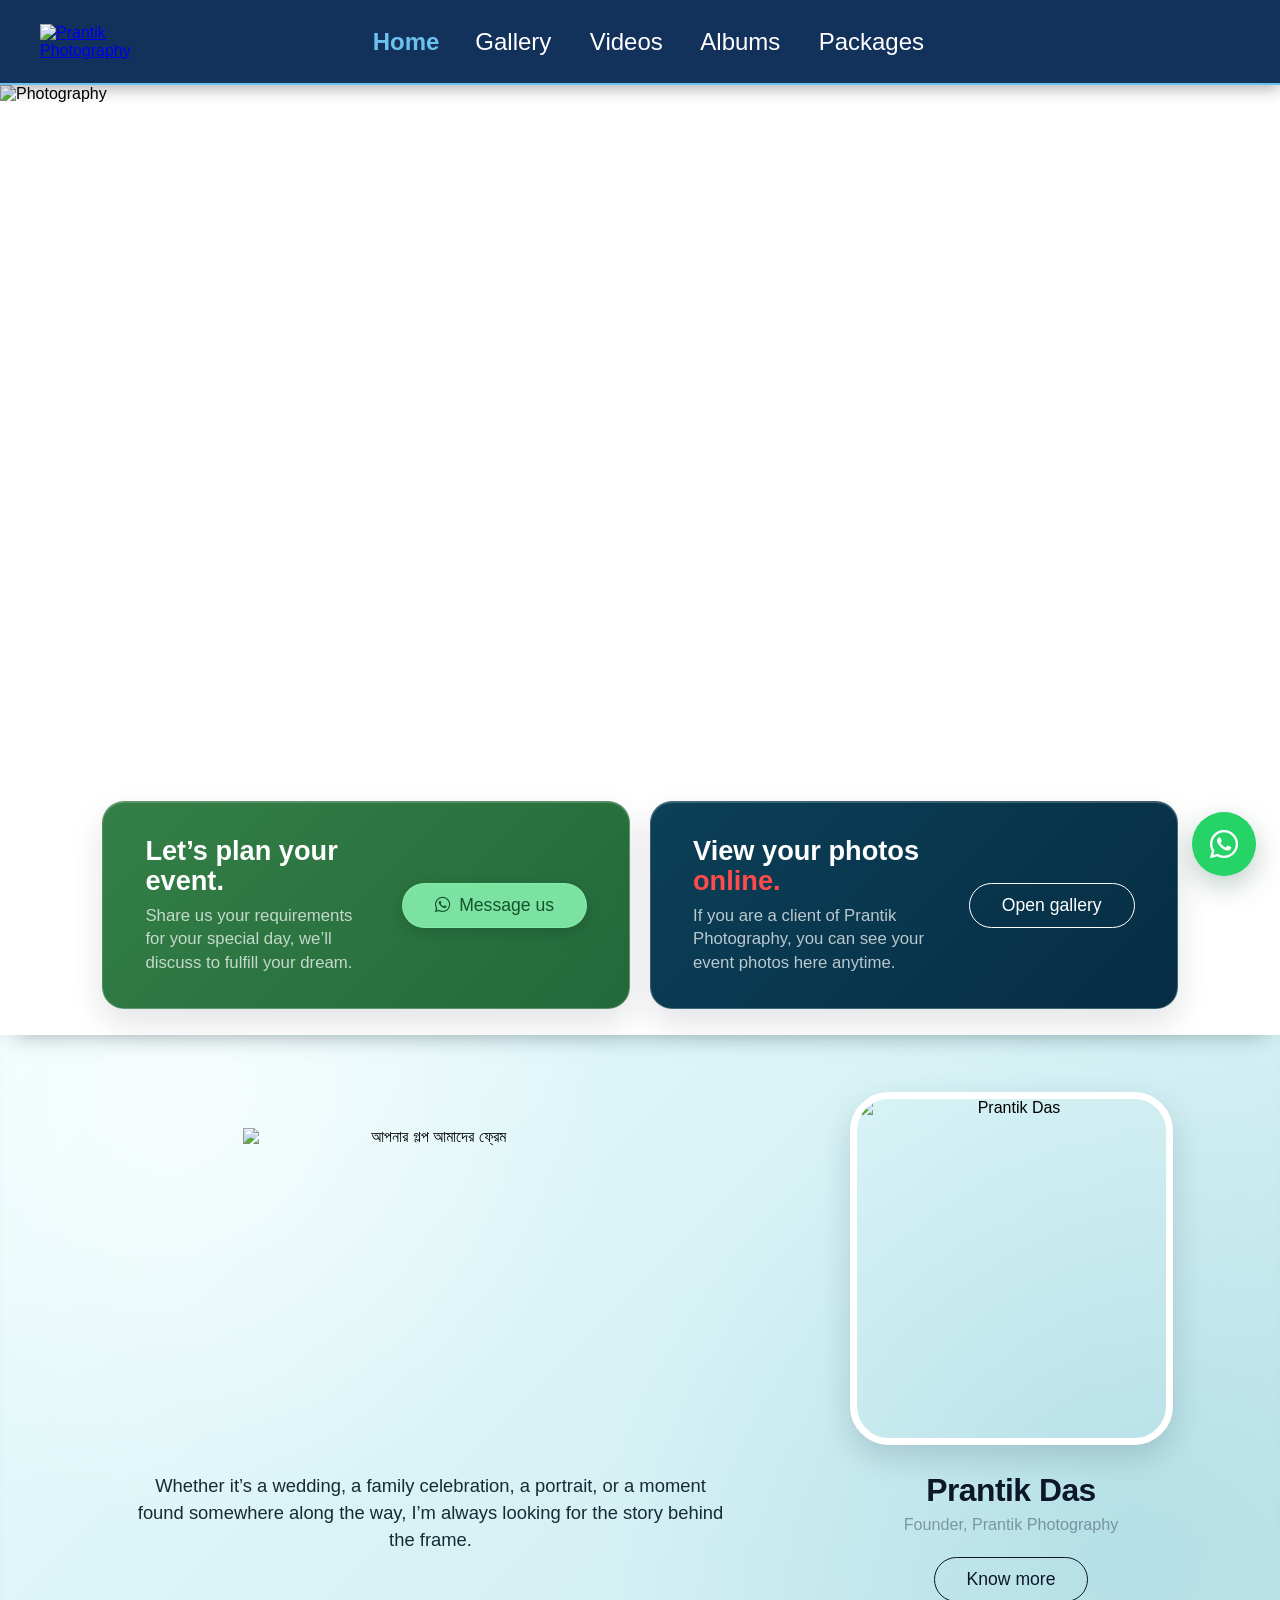
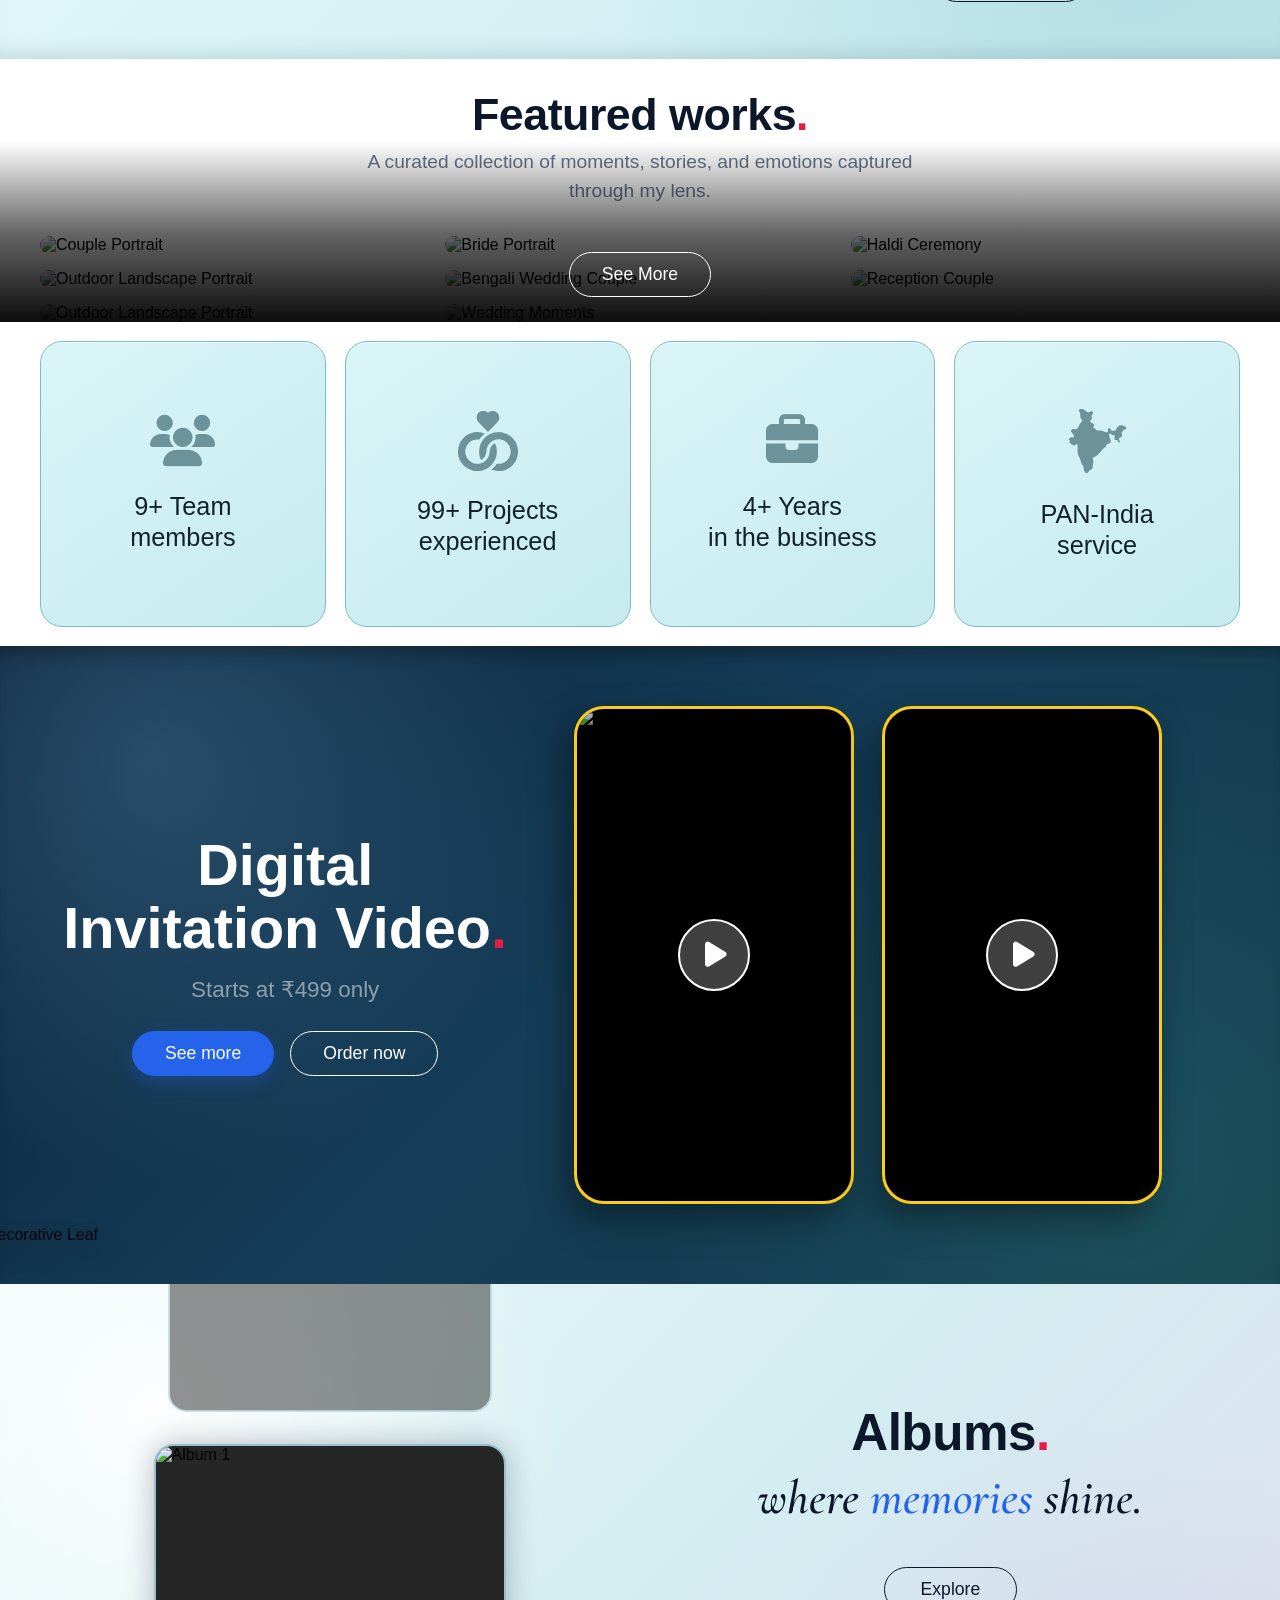
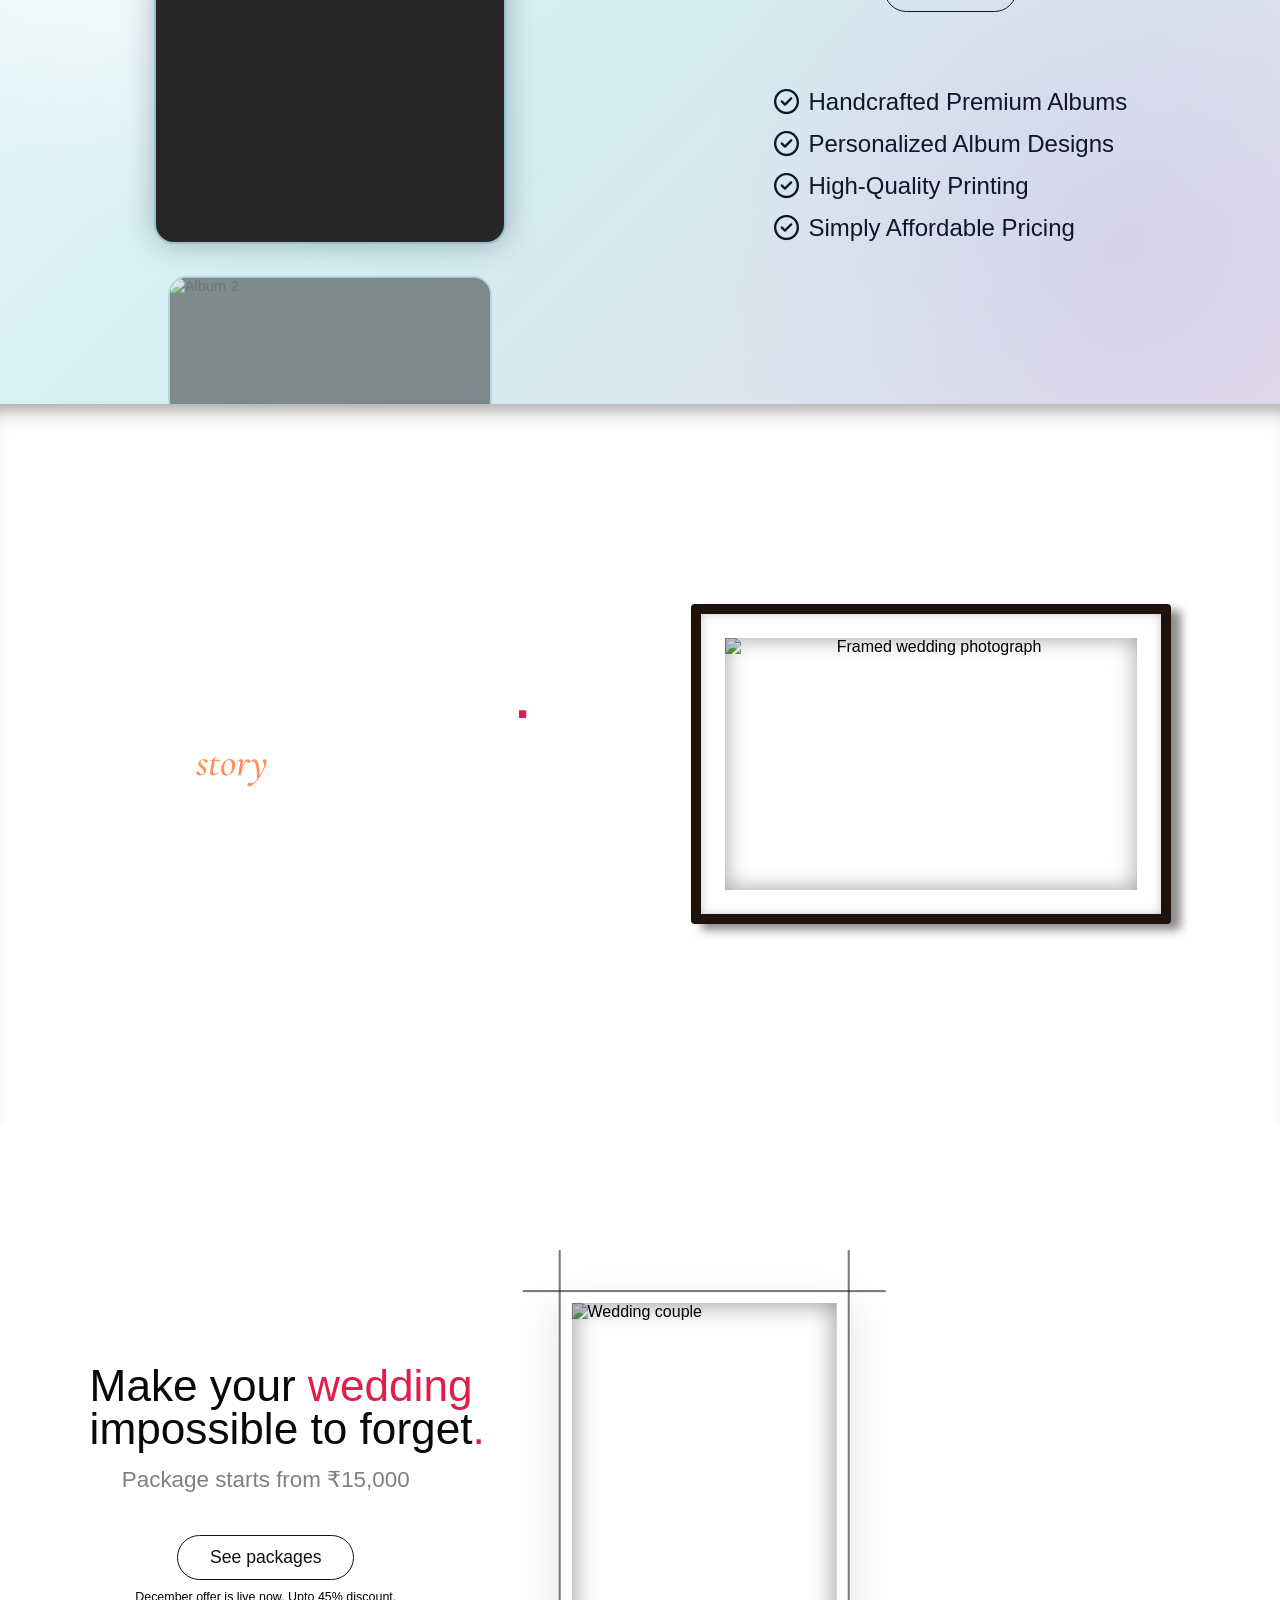
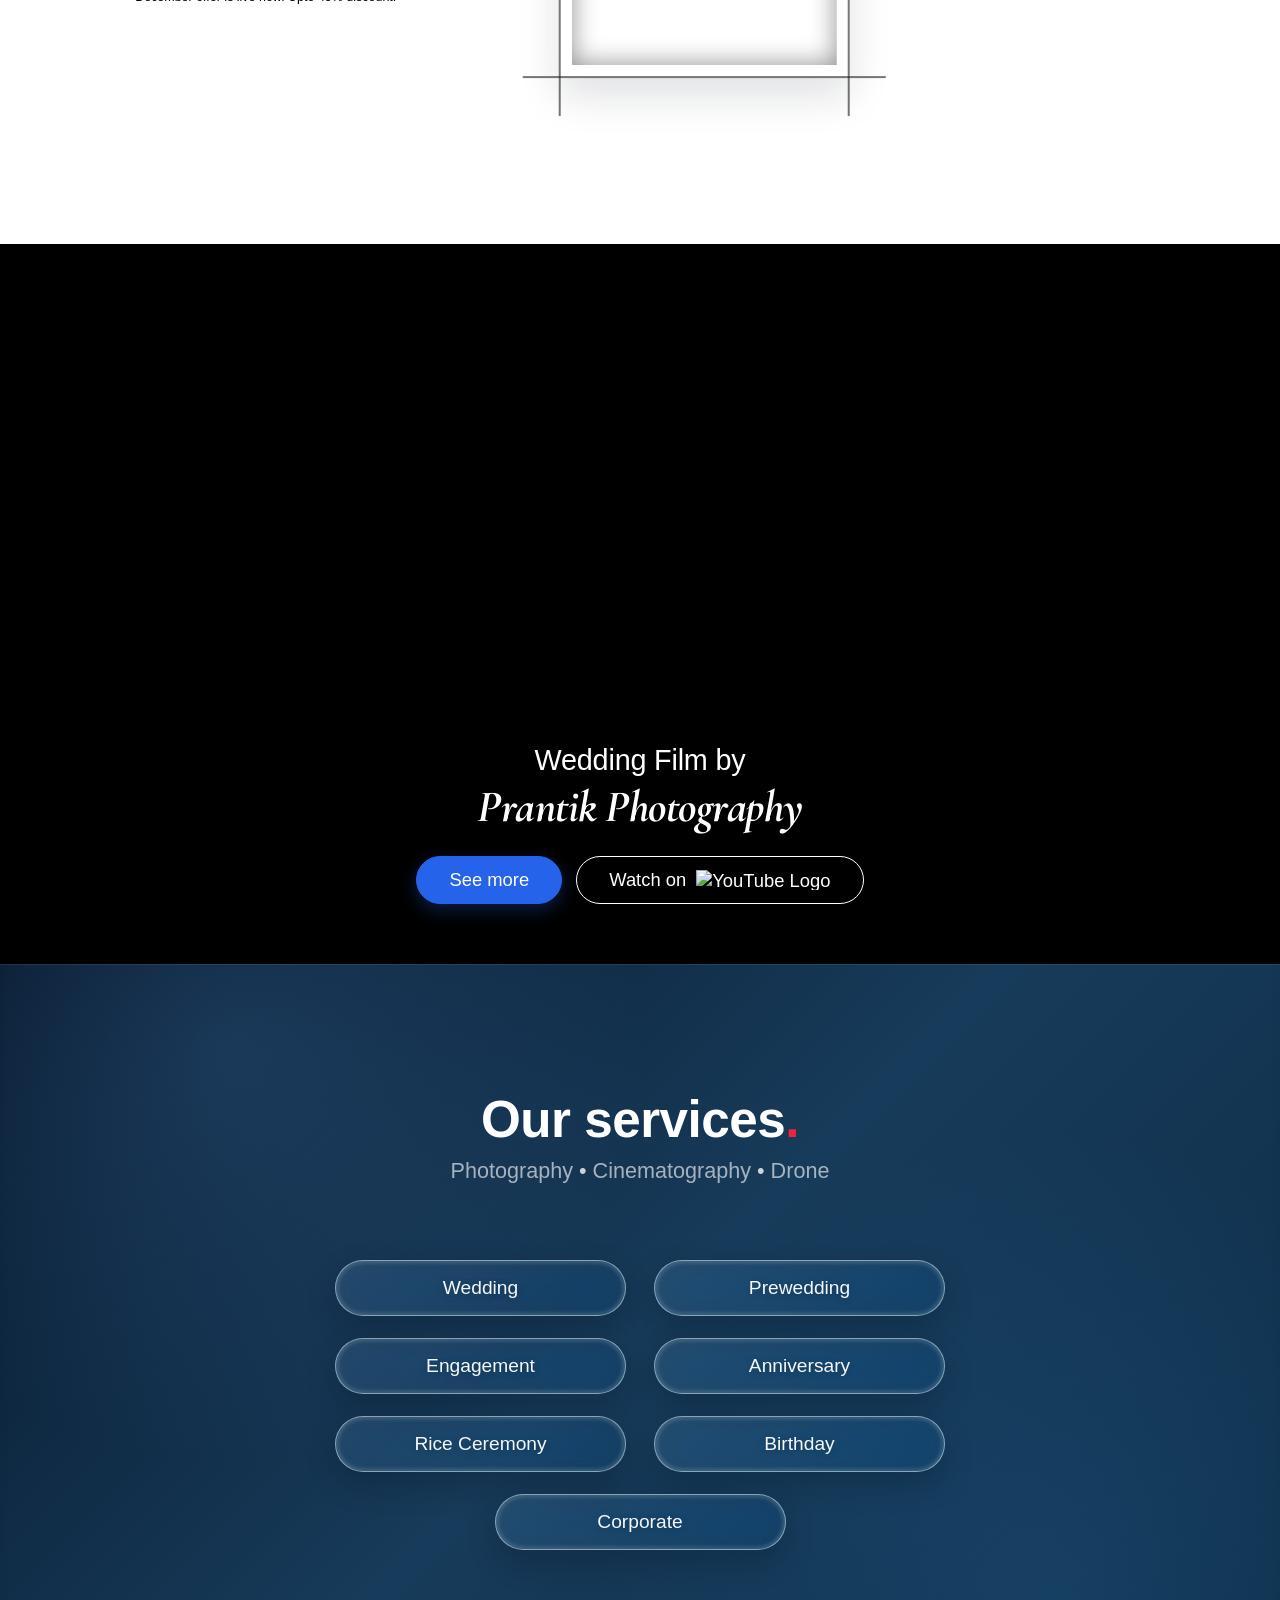
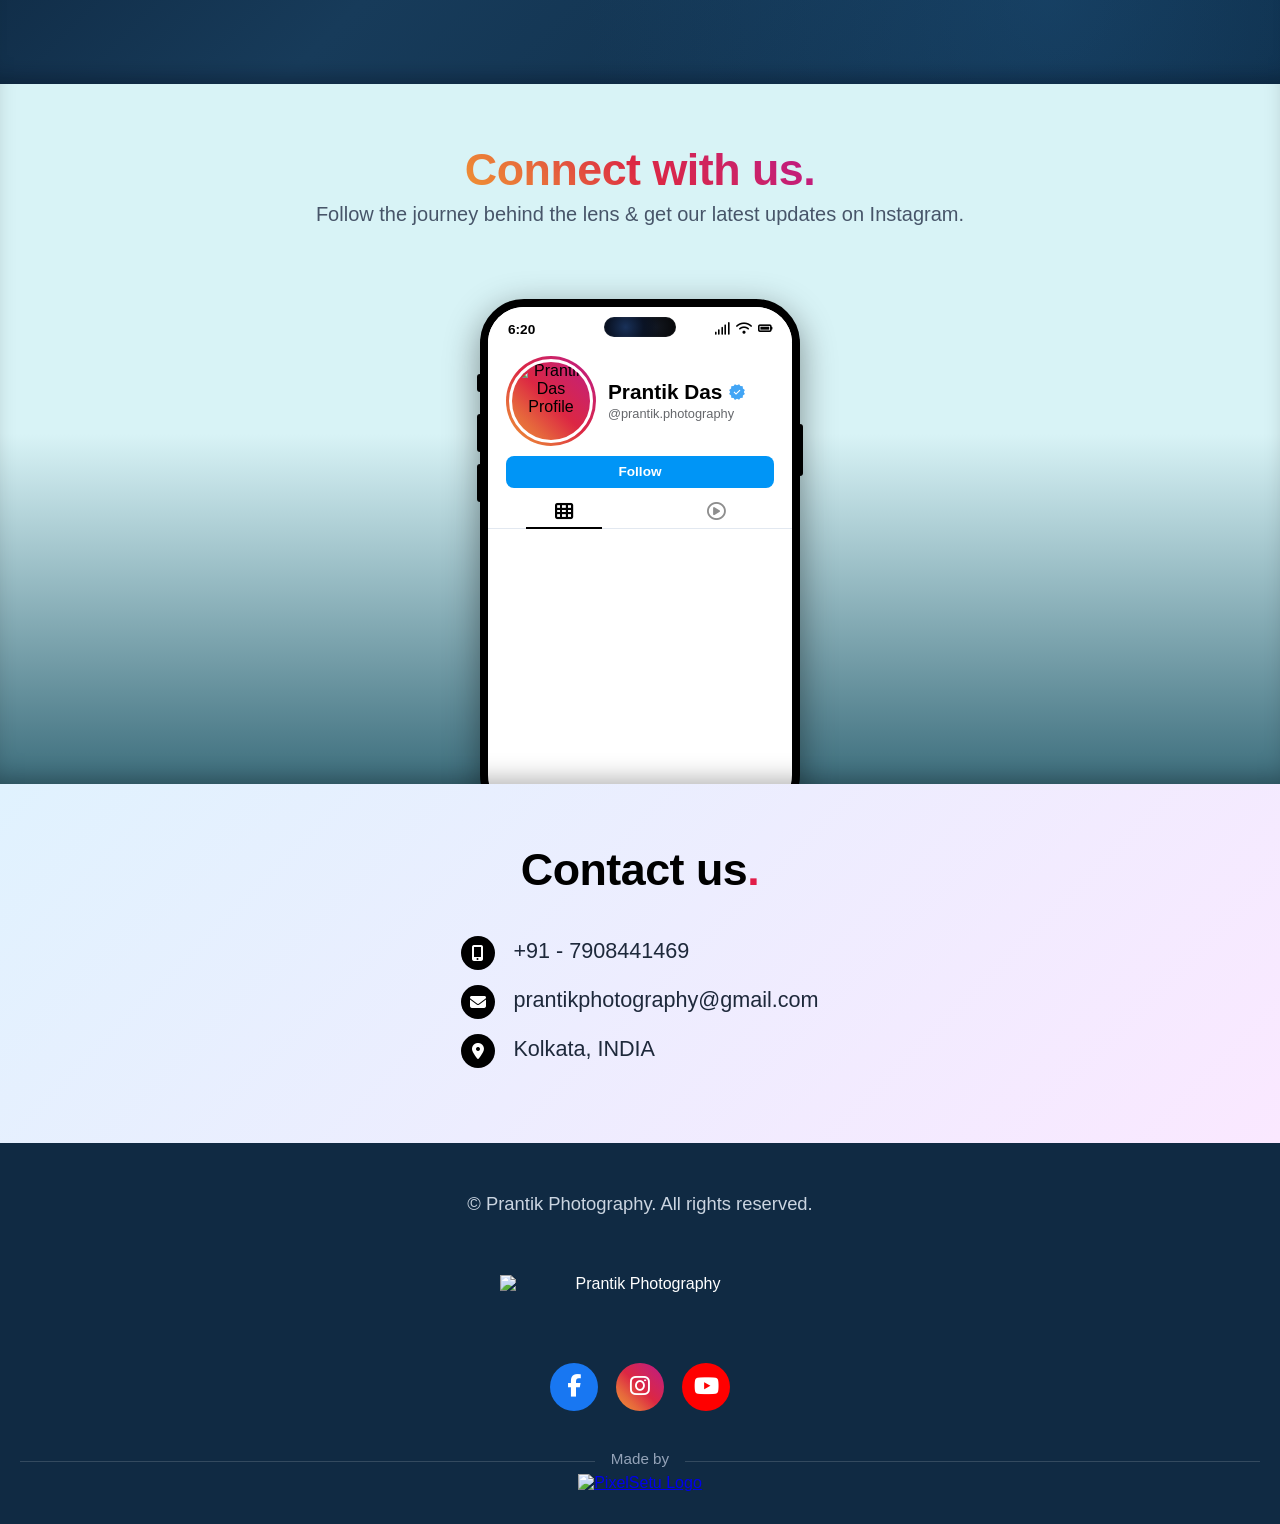
==== commit 69fe1c44: "Redesign homepage hero action cards" ====
--- a/index.html
+++ b/index.html
@@ -81,26 +81,8 @@
                 <div class="slide"><picture><source media="(max-width: 767px)" srcset="https://ik.imagekit.io/d3ycnoiwd/PrantikWebsite/hero-mobile1.jpg"><img src="https://ik.imagekit.io/d3ycnoiwd/PrantikWebsite/hero-desk1.jpg" alt="Photography"></picture></div>
             </div>
 
-            <!-- MESSAGE BAR -->
-            <div class="message-bar">
-                <div class="message-reflection" aria-hidden="true">
-                    <div id="messageReflectionTrack" class="message-reflection-track">
-                        <picture><source media="(max-width: 767px)" srcset="https://ik.imagekit.io/d3ycnoiwd/PrantikWebsite/hero-mobile1.jpg"><img src="https://ik.imagekit.io/d3ycnoiwd/PrantikWebsite/hero-desk1.jpg" alt=""></picture>
-                        <picture><source media="(max-width: 767px)" srcset="https://ik.imagekit.io/d3ycnoiwd/PrantikWebsite/hero-mobile2.jpg"><img src="https://ik.imagekit.io/d3ycnoiwd/PrantikWebsite/hero-desk2.jpg" alt=""></picture>
-                        <picture><source media="(max-width: 767px)" srcset="https://ik.imagekit.io/d3ycnoiwd/PrantikWebsite/hero-mobile3.jpg"><img src="https://ik.imagekit.io/d3ycnoiwd/PrantikWebsite/hero-desk3.jpg" alt=""></picture>
-                        <picture><source media="(max-width: 767px)" srcset="https://ik.imagekit.io/d3ycnoiwd/PrantikWebsite/hero-mobile4.jpg"><img src="https://ik.imagekit.io/d3ycnoiwd/PrantikWebsite/hero-desk4.jpg" alt=""></picture>
-                        <picture><source media="(max-width: 767px)" srcset="https://ik.imagekit.io/d3ycnoiwd/PrantikWebsite/hero-mobile5.jpg"><img src="https://ik.imagekit.io/d3ycnoiwd/PrantikWebsite/hero-desk5.jpg" alt=""></picture>
-                        <picture><source media="(max-width: 767px)" srcset="https://ik.imagekit.io/d3ycnoiwd/PrantikWebsite/hero-mobile6.jpg"><img src="https://ik.imagekit.io/d3ycnoiwd/PrantikWebsite/hero-desk6.jpg" alt=""></picture>
-                        <picture><source media="(max-width: 767px)" srcset="https://ik.imagekit.io/d3ycnoiwd/PrantikWebsite/hero-mobile7.jpg"><img src="https://ik.imagekit.io/d3ycnoiwd/PrantikWebsite/hero-desk7.jpg" alt=""></picture>
-                        <picture><source media="(max-width: 767px)" srcset="https://ik.imagekit.io/d3ycnoiwd/PrantikWebsite/hero-mobile8.jpg"><img src="https://ik.imagekit.io/d3ycnoiwd/PrantikWebsite/hero-desk8.jpg" alt=""></picture>
-                        <picture><source media="(max-width: 767px)" srcset="https://ik.imagekit.io/d3ycnoiwd/PrantikWebsite/hero-mobile9.jpg"><img src="https://ik.imagekit.io/d3ycnoiwd/PrantikWebsite/hero-desk9.jpg" alt=""></picture>
-                        <picture><source media="(max-width: 767px)" srcset="https://ik.imagekit.io/d3ycnoiwd/PrantikWebsite/hero-mobile10.jpg"><img src="https://ik.imagekit.io/d3ycnoiwd/PrantikWebsite/hero-desk10.jpg" alt=""></picture>
-                        <picture><source media="(max-width: 767px)" srcset="https://ik.imagekit.io/d3ycnoiwd/PrantikWebsite/hero-mobile1.jpg"><img src="https://ik.imagekit.io/d3ycnoiwd/PrantikWebsite/hero-desk1.jpg" alt=""></picture>
-                    </div>
-                </div>
-
-                <!-- DOTS -->
-                <div class="dots">
+            <!-- SLIDER DOTS -->
+            <div class="dots">
                     <div class="dot active" onclick="goToSlide(0)"></div>
                     <div class="dot" onclick="goToSlide(1)"></div>
                     <div class="dot" onclick="goToSlide(2)"></div>
@@ -111,18 +93,32 @@
                     <div class="dot" onclick="goToSlide(7)"></div>
                     <div class="dot" onclick="goToSlide(8)"></div>
                     <div class="dot" onclick="goToSlide(9)"></div>
-                </div>
-
-                <span class="message-text">What's on your mind?</span>
-
-                <a href="https://wa.me/7908441469?text=Hi%20Prantik,%20send%20your%20package%20details."
-                    class="whatsapp-btn" target="_blank" rel="noopener noreferrer">
-                    <i class="fab fa-whatsapp"></i>
-                    <span>Message us</span>
-                </a>
             </div>
         </section>
     </div>
+
+    <section class="hero-actions" aria-label="Quick actions">
+        <div class="hero-action-card hero-action-card--plan">
+            <div class="hero-action-copy">
+                <h2>Let’s plan your event.</h2>
+                <p>Share us your requirements for your special day, we’ll discuss to fulfill your dream.</p>
+            </div>
+            <a href="https://wa.me/7908441469?text=Hi%20Prantik,%20I%20would%20like%20to%20plan%20an%20event."
+                class="hero-action-btn hero-action-btn--whatsapp" target="_blank" rel="noopener noreferrer">
+                <i class="fab fa-whatsapp" aria-hidden="true"></i> Message us
+            </a>
+        </div>
+
+        <div class="hero-action-card hero-action-card--gallery">
+            <div class="hero-action-copy">
+                <h2>View your photos <span>online.</span></h2>
+                <p>If you are a client of Prantik Photography, you can see your event photos here anytime.</p>
+            </div>
+            <a href="https://studio-omega-bay-55.vercel.app/login.html"
+                class="hero-action-btn hero-action-btn--gallery" target="_blank"
+                rel="noopener noreferrer">Open gallery</a>
+        </div>
+    </section>
 
 
     <!-- =========================
@@ -662,7 +658,6 @@
 
         const slides = document.getElementById("slides");
         const dots = document.querySelectorAll(".dot");
-        const messageReflectionTrack = document.getElementById("messageReflectionTrack");
 
         function showSlide(index, animate = true) {
             currentSlide = index;
@@ -674,9 +669,6 @@
             }
 
             slides.style.transform = `translateX(-${currentSlide * 100}%)`;
-            messageReflectionTrack.style.transition = slides.style.transition;
-            messageReflectionTrack.style.transform = `translateX(-${currentSlide * 100}%)`;
-
             const activeDotIndex = Math.abs(currentSlide % totalRealSlides);
             dots.forEach((dot, i) => {
                 dot.classList.toggle("active", i === activeDotIndex);
--- a/style.css
+++ b/style.css
@@ -33,6 +33,7 @@
     align-items: flex-end;
     gap: 14px;
     font-family: system-ui, -apple-system, BlinkMacSystemFont, "SF Pro Display", sans-serif;
+    pointer-events: none;
 }
 
 .whatsapp-chat-panel {
@@ -278,6 +279,7 @@
 .whatsapp-chat-launcher {
     width: 64px;
     height: 64px;
+    pointer-events: auto;
     border: 0;
     box-shadow: 0 10px 28px rgba(10, 70, 46, 0.26);
     font-size: 2rem;
@@ -590,7 +592,7 @@
 
 .dots {
     position: absolute;
-    bottom: calc(100% + 15px);
+    bottom: 15px;
     left: 50%;
     transform: translateX(-50%);
     display: flex;
@@ -614,97 +616,107 @@
 }
 
 
-/* =========================
-   MESSAGE BAR (GLASSMORPHISM OVERLAY)
-========================= */
-
-.message-bar {
-    position: relative;
-    width: 100%;
-    flex-shrink: 0;
-    z-index: 20;
+/* QUICK ACTIONS BELOW HERO */
+.hero-actions {
+    position: relative;
+    z-index: 2;
+    display: grid;
+    grid-template-columns: repeat(2, minmax(0, 1fr));
+    gap: 20px;
+    width: 100%;
+    padding: 26px 32px;
+    background: #ffffff;
+    box-shadow: 0 12px 22px -14px rgba(31, 58, 68, 0.45);
+}
+
+.hero-action-card {
+    position: relative;
+    z-index: 1;
     isolation: isolate;
-    overflow: visible;
-    background-color: rgba(18, 62, 47, 0.663);
-    backdrop-filter: blur(10px);
-    -webkit-backdrop-filter: blur(10px);
+    overflow: hidden;
+    min-height: 158px;
+    padding: 34px 42px;
+    border: 1px solid rgba(255, 255, 255, 0.22);
+    border-radius: 22px;
+    color: #fff;
     display: flex;
     align-items: center;
     justify-content: space-between;
-    padding: 20px 32px;
-    border-top: 1px solid rgba(255, 255, 255, 0.3);
-}
-
-.message-reflection {
-    position: absolute;
-    inset: 0;
-    z-index: 0;
-    overflow: hidden;
-}
-
-.message-reflection-track {
-    display: flex;
-    width: 100%;
-    height: 100%;
-    transition: transform 0.8s ease-in-out;
-}
-
-.message-reflection-track picture {
-    min-width: 100%;
-    height: 100%;
-    display: block;
-}
-
-.message-reflection-track img {
-    min-width: 100%;
-    height: 100%;
-    object-fit: cover;
-    object-position: center bottom;
-    filter: blur(23px) brightness(0.85);
-    opacity: 0.48;
-    transform: scaleY(1.08);
-    transform-origin: center bottom;
-}
-
-.message-text,
-.whatsapp-btn {
-    position: relative;
-    z-index: 1;
-}
-
-.message-text {
-    color: #ffffff;
-    font-size: 2.0rem;
-    text-shadow: 2px 2px 7px #00000044;
-    font-weight: 350;
-}
-
-.whatsapp-btn {
-    display: inline-flex;
-    align-items: center;
-    gap: 12px;
-    background-color: rgba(134, 239, 172, 0.85);
-    backdrop-filter: blur(4px);
-    -webkit-backdrop-filter: blur(4px);
+    gap: 28px;
+    box-shadow: 0 14px 32px rgba(13, 23, 42, 0.12), inset 0 1px 0 rgba(255, 255, 255, 0.2);
+}
+
+.hero-action-card--plan { background: linear-gradient(135deg, #347f47 0%, #23693a 100%); }
+.hero-action-card--gallery { background: linear-gradient(135deg, #0b4058 0%, #062d43 100%); }
+.hero-action-copy { max-width: 540px; position: relative; z-index: 1; }
+.hero-action-copy h2 { margin: 0 0 8px; font-size: clamp(1.7rem, 2vw, 2.35rem); font-weight: 600; line-height: 1.1; }
+.hero-action-copy h2 span { color: #ff4b4b; }
+.hero-action-copy p { margin: 0; color: rgba(255, 255, 255, 0.72); font-size: 1.05rem; line-height: 1.4; }
+.hero-action-btn { position: relative; z-index: 1; flex: 0 0 auto; display: inline-flex; align-items: center; justify-content: center; gap: 9px; padding: 11px 32px; border: 1.5px solid #fff; border-radius: 50px; text-decoration: none; font-size: 1.1rem; font-weight: 500; transition: all .3s ease; }
+.hero-action-btn:hover { transform: translateY(-2px); }
+.hero-action-btn--whatsapp {
     color: #14532d;
-    padding: 14px 28px;
-    border-radius: 50px;
-    text-decoration: none;
-    font-weight: 500;
-    font-size: 1.8rem;
+    background: rgba(134, 239, 172, 0.9);
+    border-color: rgba(134, 239, 172, 0.9);
     box-shadow: 0 4px 15px rgba(0, 0, 0, 0.15);
-    transition: all 0.2s ease-in-out;
-}
-
-.whatsapp-btn:hover {
-    opacity: 0.9;
+}
+.hero-action-btn--whatsapp:hover {
+    background: #86efac;
+    border-color: #86efac;
     box-shadow: 0 6px 20px rgba(0, 0, 0, 0.2);
-    transform: translateY(-2px);
-}
-
-.whatsapp-btn i {
-    font-size: 2.0rem;
-    color: #14532d;
+}
+.hero-action-btn--whatsapp i { color: #14532d; }
+.hero-action-btn--gallery {
+    position: relative;
+    z-index: 10;
+    color: #fff;
+    background: transparent;
+    pointer-events: auto;
+    cursor: pointer;
+}
+.hero-action-btn--gallery:hover { background: rgba(255, 255, 255, 0.12); }
+
+@media (min-width: 768px) {
+    .hero-actions {
+        width: 100%;
+        max-width: none;
+        margin: 0;
+        padding-inline: max(8vw, 48px);
+    }
+}
+
+@media (max-width: 767px) {
+    .hero-actions {
+        grid-template-columns: 1fr;
+        gap: 12px;
+        padding: 14px;
+        box-shadow: 0 12px 22px -12px rgba(31, 58, 68, 0.48);
+    }
+    .hero-action-card {
+        min-height: 82px;
+        padding: 11px 18px;
+        border-radius: 18px;
+        align-items: center;
+        flex-direction: row;
+        gap: 12px;
+    }
+    .hero-action-copy { flex: 1 1 auto; min-width: 0; }
+    .hero-action-copy h2 { font-size: clamp(1rem, 4.2vw, 1.2rem); font-weight: 500; margin-bottom: 4px; }
+    .hero-action-copy p { display: none; }
+    .hero-action-btn {
+        flex: 0 0 auto;
+        padding: 12px 24px;
+        font-size: 1.05rem;
+        gap: 6px;
+        white-space: nowrap;
+    }
+}
+
+@media (max-width: 370px) {
+    .hero-action-card { min-height: 76px; padding: 9px 14px; gap: 9px; }
+    .hero-action-copy h2 { font-size: 1rem; }
+    .hero-action-copy p { font-size: .72rem; }
+    .hero-action-btn { padding: 12px 24px; font-size: 1.05rem; }
 }
 
 
@@ -2892,7 +2904,7 @@
     }
 
     .dots {
-        bottom: calc(100% + 10px);
+        bottom: 10px;
         gap: 10px;
     }
 
@@ -2903,25 +2915,6 @@
 
     .dot.active {
         width: 20px;
-    }
-
-    .message-bar {
-        padding: 12px 16px;
-    }
-
-    .message-text {
-        font-size: 1.2rem;
-    }
-
-    .whatsapp-btn {
-        padding: 8px 14px;
-        font-size: 1.0rem;
-        gap: 8px;
-        box-shadow: 0 2px 10px rgba(0, 0, 0, 0.12);
-    }
-
-    .whatsapp-btn i {
-        font-size: 1.2rem;
     }
 
     .profile-section {
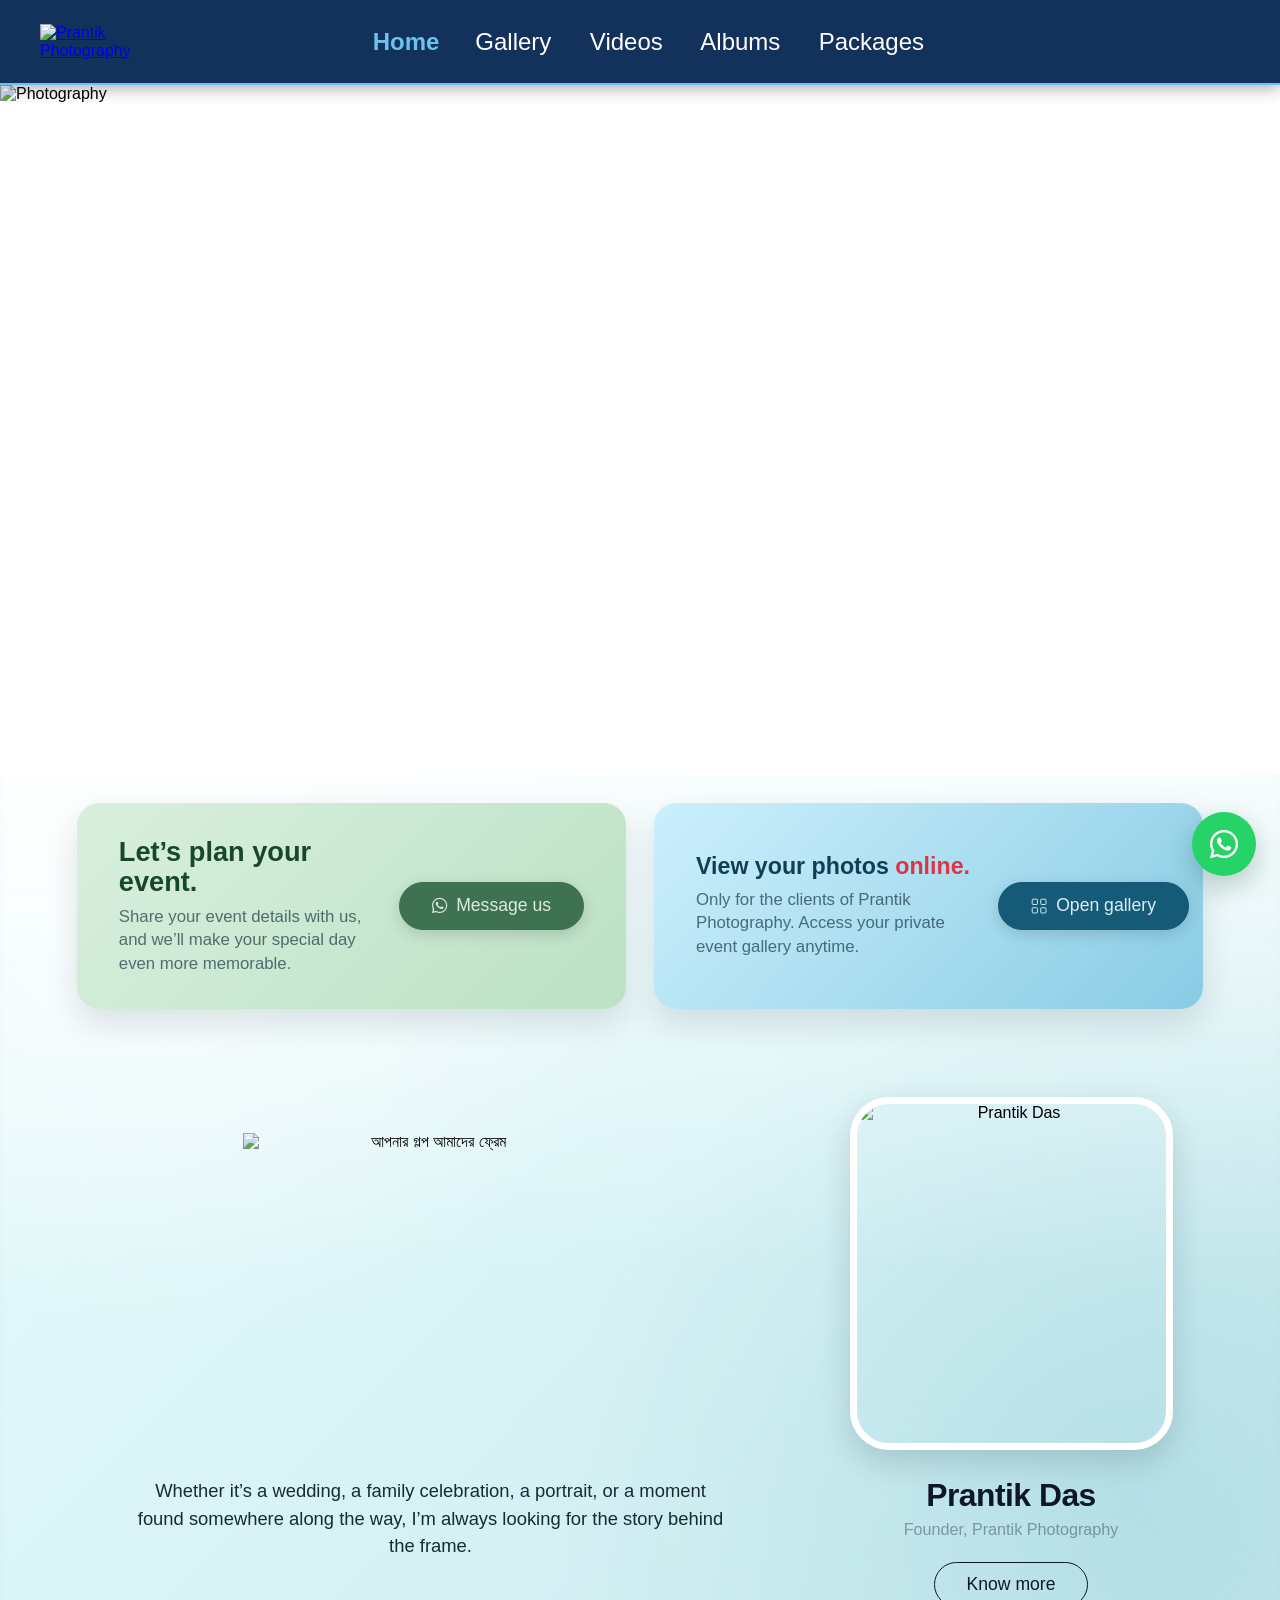
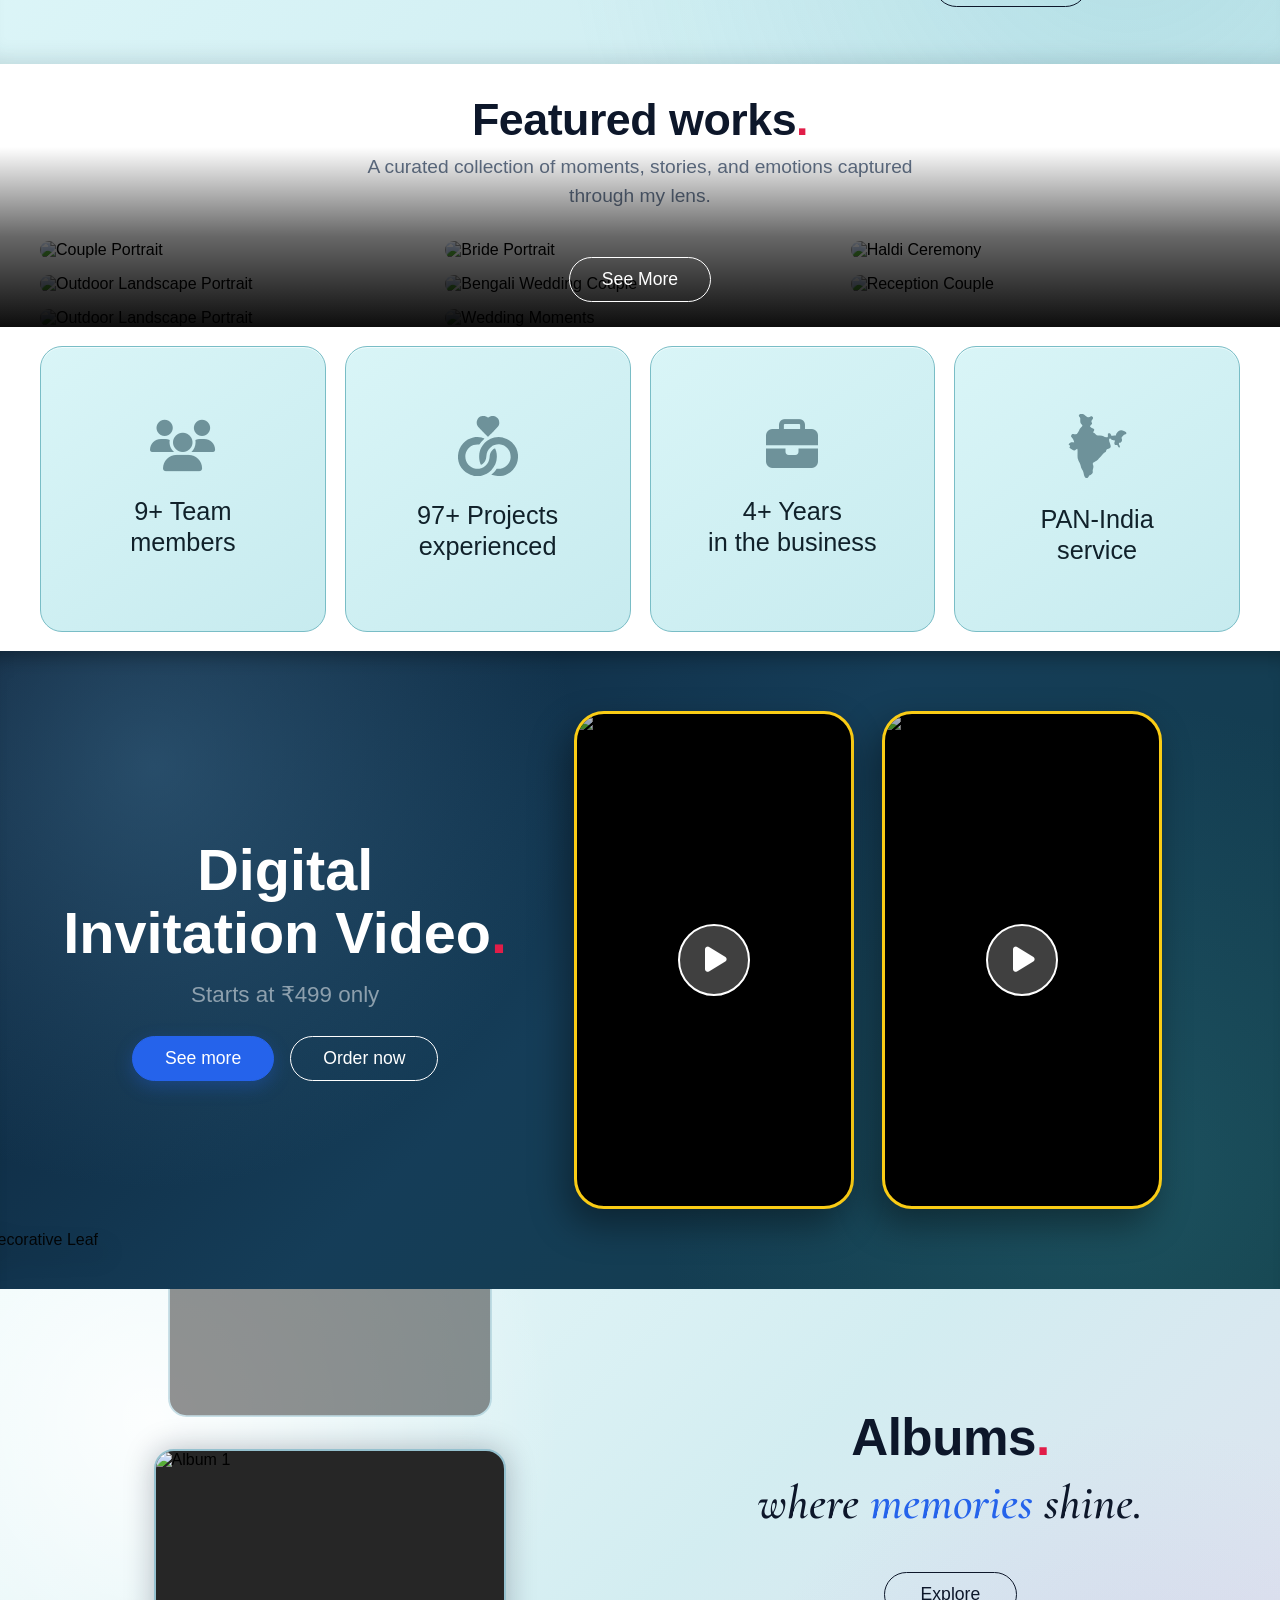
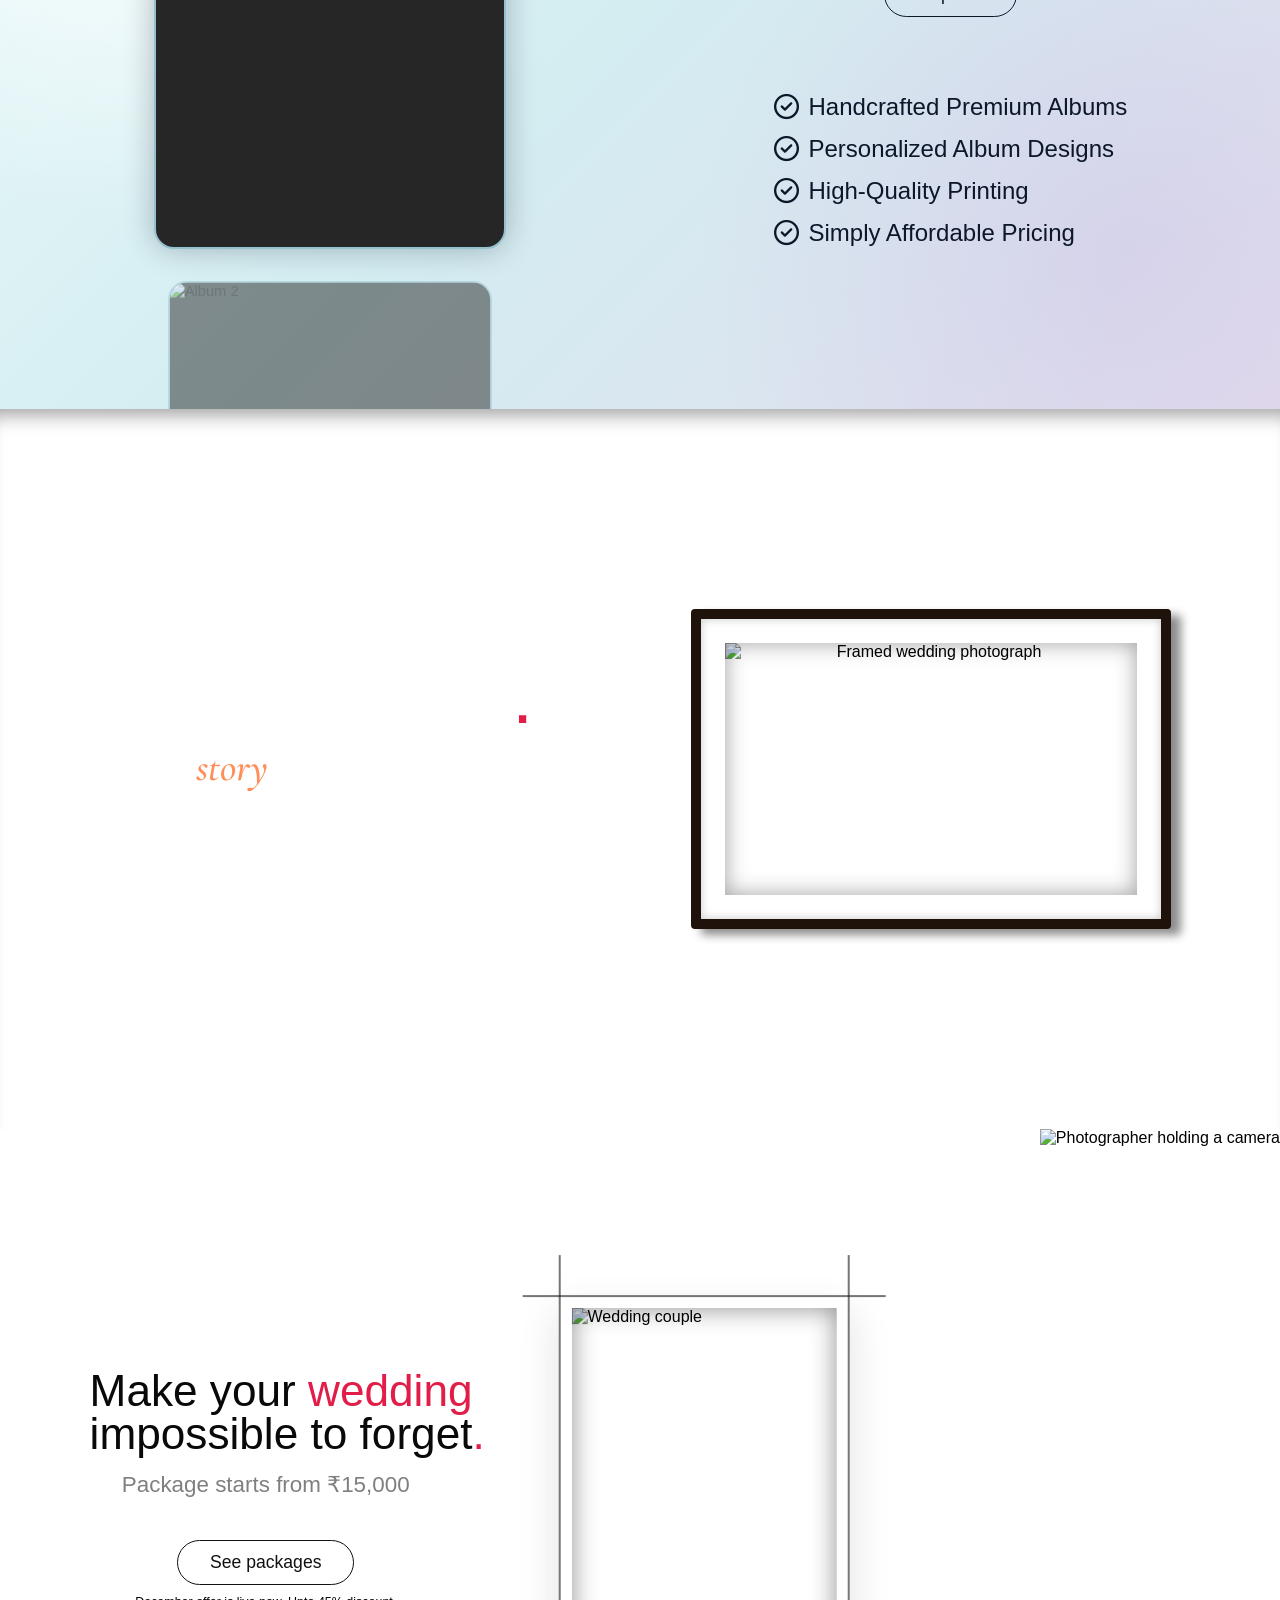
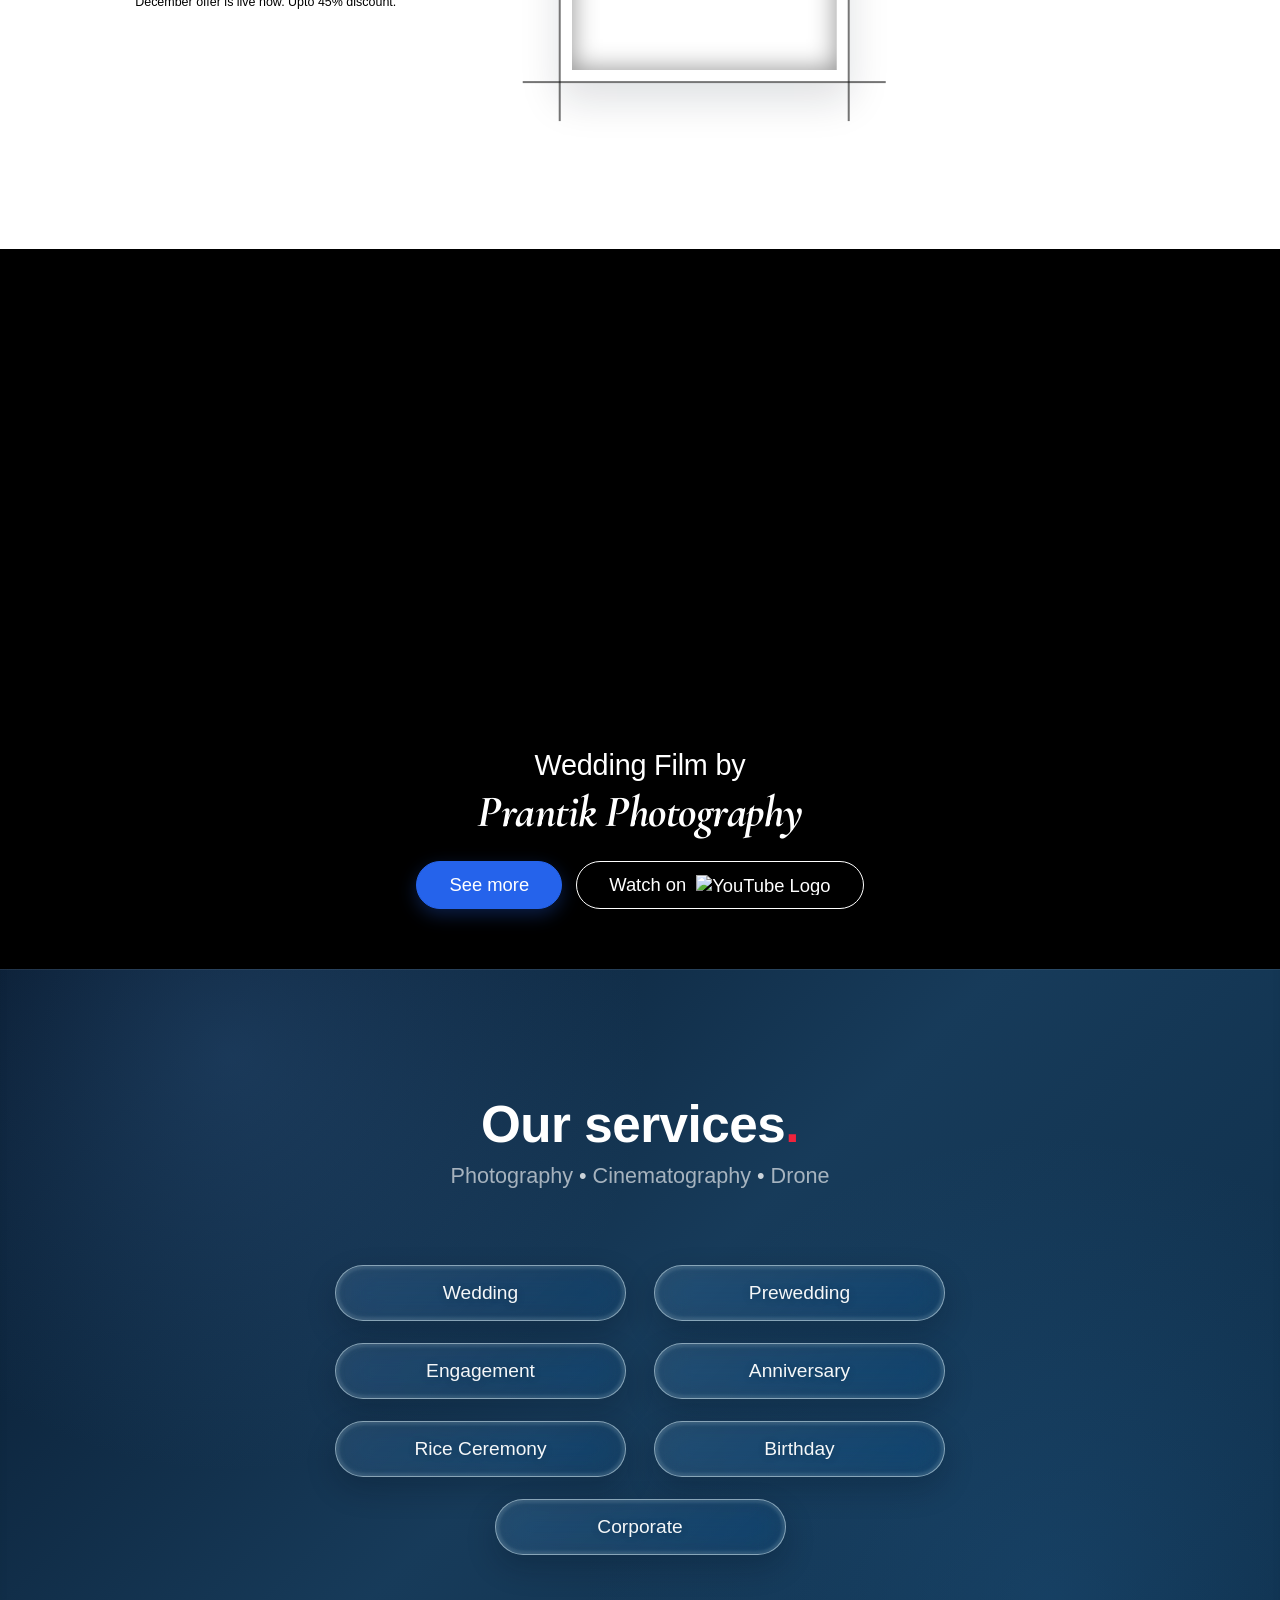
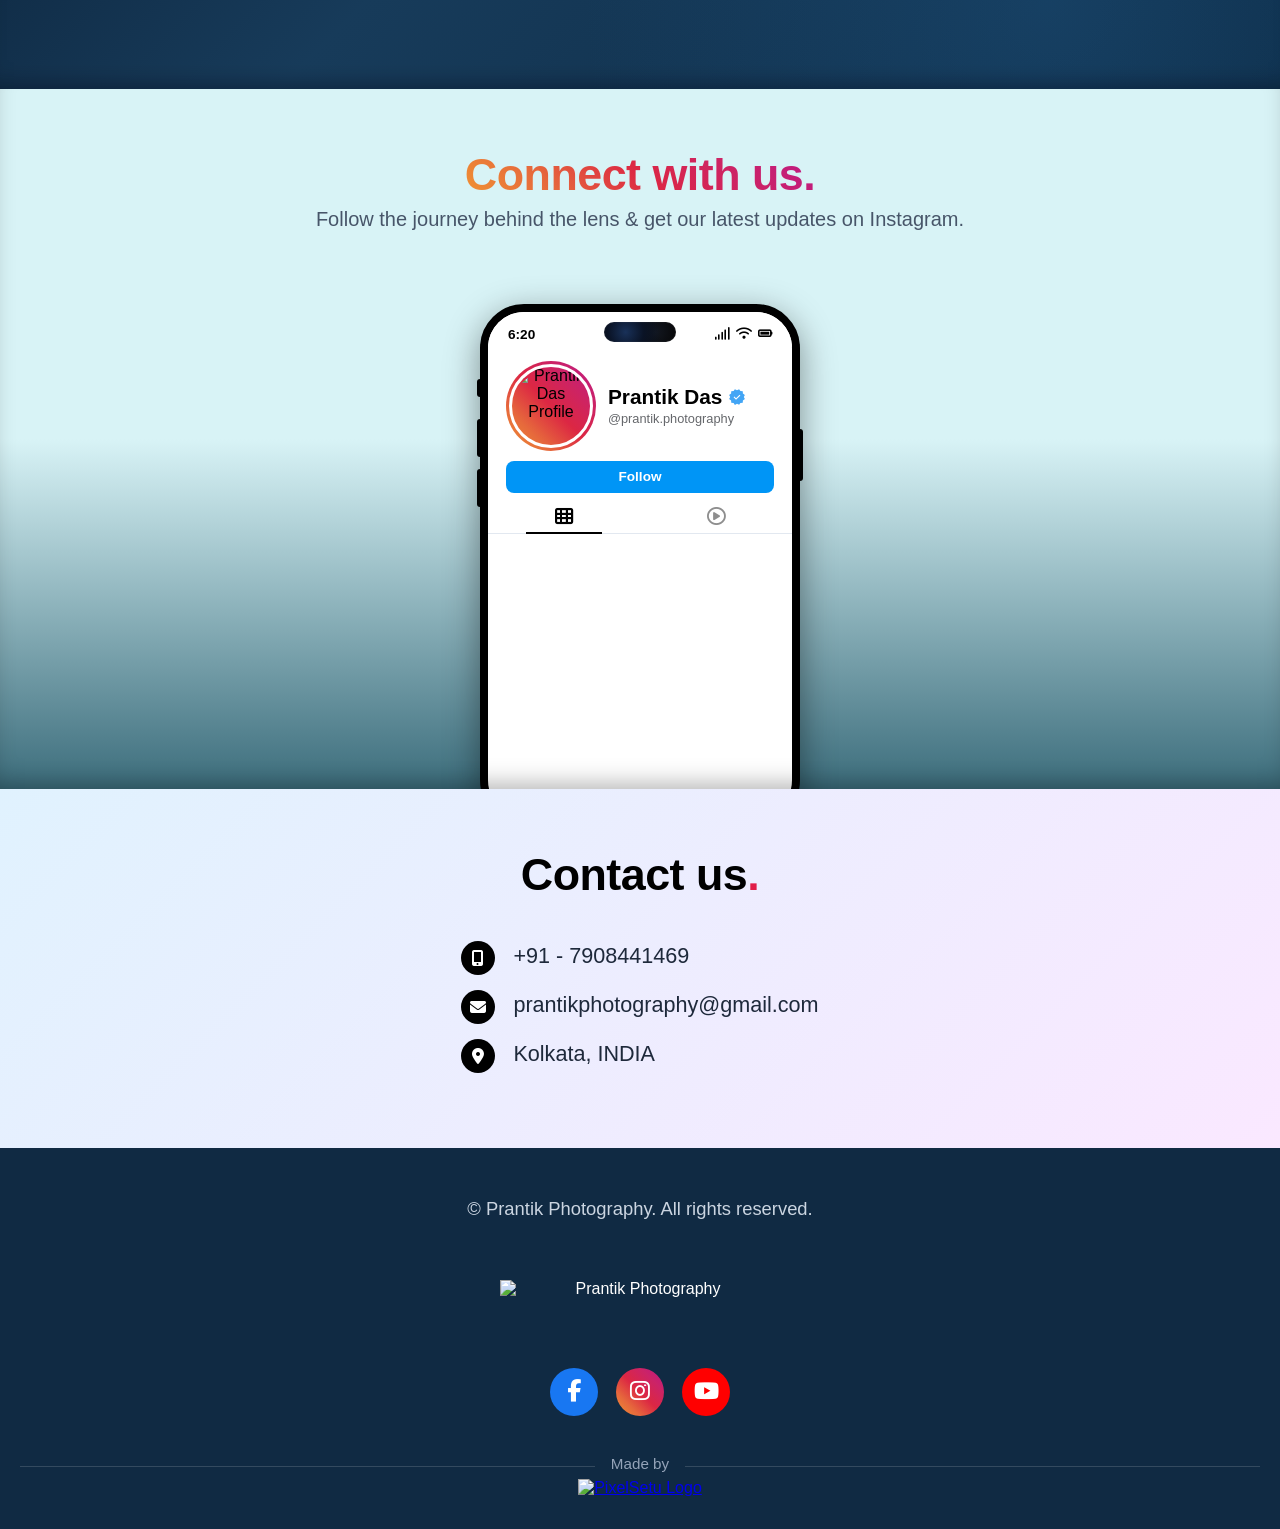
==== commit 297c7115: "Refine homepage action cards" ====
--- a/index.html
+++ b/index.html
@@ -97,11 +97,16 @@
         </section>
     </div>
 
-    <section class="hero-actions" aria-label="Quick actions">
+    <!-- =========================
+         FOUNDER PROFILE SECTION
+    ========================= -->
+
+    <section class="profile-section">
+      <section class="hero-actions" aria-label="Quick actions">
         <div class="hero-action-card hero-action-card--plan">
             <div class="hero-action-copy">
                 <h2>Let’s plan your event.</h2>
-                <p>Share us your requirements for your special day, we’ll discuss to fulfill your dream.</p>
+                <p>Share your event details with us, and we’ll make your special day even more memorable.</p>
             </div>
             <a href="https://wa.me/7908441469?text=Hi%20Prantik,%20I%20would%20like%20to%20plan%20an%20event."
                 class="hero-action-btn hero-action-btn--whatsapp" target="_blank" rel="noopener noreferrer">
@@ -112,20 +117,22 @@
         <div class="hero-action-card hero-action-card--gallery">
             <div class="hero-action-copy">
                 <h2>View your photos <span>online.</span></h2>
-                <p>If you are a client of Prantik Photography, you can see your event photos here anytime.</p>
+                <p><span class="gallery-subtext-mobile">For the clients of Prantik Photography only.</span><span class="gallery-subtext-desktop">Only for the clients of Prantik Photography. Access your private event gallery anytime.</span></p>
             </div>
             <a href="https://studio-omega-bay-55.vercel.app/login.html"
                 class="hero-action-btn hero-action-btn--gallery" target="_blank"
-                rel="noopener noreferrer">Open gallery</a>
-        </div>
-    </section>
-
-
-    <!-- =========================
-         FOUNDER PROFILE SECTION
-    ========================= -->
-
-    <section class="profile-section">
+                rel="noopener noreferrer">
+                <svg class="hero-action-gallery-icon" viewBox="0 0 20 20" aria-hidden="true">
+                    <rect x="1.5" y="1.5" width="6.5" height="6.5" rx="1"></rect>
+                    <rect x="12" y="1.5" width="6.5" height="6.5" rx="1"></rect>
+                    <rect x="1.5" y="12" width="6.5" height="6.5" rx="1"></rect>
+                    <rect x="12" y="12" width="6.5" height="6.5" rx="1"></rect>
+                </svg>
+                Open gallery
+            </a>
+        </div>
+      </section>
+
         <div class="profile-card">
             <img src="https://ik.imagekit.io/2u47biiyv/ppimages/bangla-text.png" alt="আপনার গল্প আমাদের ফ্রেম" class="profile-bangla-text">
 
--- a/style.css
+++ b/style.css
@@ -620,6 +620,7 @@
 .hero-actions {
     position: relative;
     z-index: 2;
+    box-sizing: border-box;
     display: grid;
     grid-template-columns: repeat(2, minmax(0, 1fr));
     gap: 20px;
@@ -632,63 +633,114 @@
 .hero-action-card {
     position: relative;
     z-index: 1;
+    box-sizing: border-box;
     isolation: isolate;
     overflow: hidden;
     min-height: 158px;
     padding: 34px 42px;
-    border: 1px solid rgba(255, 255, 255, 0.22);
+    border: 0;
     border-radius: 22px;
     color: #fff;
     display: flex;
     align-items: center;
     justify-content: space-between;
     gap: 28px;
-    box-shadow: 0 14px 32px rgba(13, 23, 42, 0.12), inset 0 1px 0 rgba(255, 255, 255, 0.2);
-}
-
-.hero-action-card--plan { background: linear-gradient(135deg, #347f47 0%, #23693a 100%); }
-.hero-action-card--gallery { background: linear-gradient(135deg, #0b4058 0%, #062d43 100%); }
+    box-shadow: 0 14px 32px rgba(13, 23, 42, 0.12);
+}
+
+.hero-action-card::before {
+    content: "";
+    position: absolute;
+    z-index: -1;
+    inset: -36px;
+    background-position: center;
+    background-size: cover;
+    filter: blur(36px) saturate(0.75);
+    opacity: 0.28;
+    transform: scale(1.16);
+    pointer-events: none;
+}
+
+.hero-action-card--plan { background: linear-gradient(135deg, #d9efde 0%, #bce1c5 100%); }
+.hero-action-card--gallery { background: linear-gradient(135deg, #cceffc 0%, #89cce5 100%); }
+.hero-action-card--plan::before { background-image: url("https://ik.imagekit.io/d3ycnoiwd/PrantikWebsite/hero-desk1.jpg"); }
+.hero-action-card--gallery::before { background-image: url("https://ik.imagekit.io/d3ycnoiwd/PrantikWebsite/hero-desk2.jpg"); }
+.hero-action-card--gallery::before {
+    filter: blur(36px) grayscale(1);
+    opacity: 0.18;
+}
+.gallery-subtext-mobile { display: none; }
+.hero-action-card--plan .hero-action-copy { color: #17472d; }
+.hero-action-card--gallery .hero-action-copy { color: #103f55; }
+.hero-action-card .hero-action-copy p { color: rgba(16, 50, 62, 0.68); }
 .hero-action-copy { max-width: 540px; position: relative; z-index: 1; }
 .hero-action-copy h2 { margin: 0 0 8px; font-size: clamp(1.7rem, 2vw, 2.35rem); font-weight: 600; line-height: 1.1; }
-.hero-action-copy h2 span { color: #ff4b4b; }
+.hero-action-copy h2 span { color: #dc3545; }
 .hero-action-copy p { margin: 0; color: rgba(255, 255, 255, 0.72); font-size: 1.05rem; line-height: 1.4; }
-.hero-action-btn { position: relative; z-index: 1; flex: 0 0 auto; display: inline-flex; align-items: center; justify-content: center; gap: 9px; padding: 11px 32px; border: 1.5px solid #fff; border-radius: 50px; text-decoration: none; font-size: 1.1rem; font-weight: 500; transition: all .3s ease; }
+.hero-action-btn { position: relative; z-index: 1; flex: 0 0 auto; width: 164px; box-sizing: border-box; display: inline-flex; align-items: center; justify-content: center; gap: 9px; padding: 11px 18px; border: 1.5px solid #fff; border-radius: 50px; text-decoration: none; font-size: 1.1rem; font-weight: 500; line-height: 1; white-space: nowrap; transition: all .3s ease; }
 .hero-action-btn:hover { transform: translateY(-2px); }
 .hero-action-btn--whatsapp {
-    color: #14532d;
-    background: rgba(134, 239, 172, 0.9);
-    border-color: rgba(134, 239, 172, 0.9);
+    color: #dcebe1;
+    background: #3f7251;
+    border-color: #3f7251;
     box-shadow: 0 4px 15px rgba(0, 0, 0, 0.15);
 }
 .hero-action-btn--whatsapp:hover {
-    background: #86efac;
-    border-color: #86efac;
+    background: #345f44;
+    border-color: #345f44;
     box-shadow: 0 6px 20px rgba(0, 0, 0, 0.2);
 }
-.hero-action-btn--whatsapp i { color: #14532d; }
+.hero-action-btn--whatsapp i { color: #dcebe1; }
 .hero-action-btn--gallery {
     position: relative;
     z-index: 10;
-    color: #fff;
-    background: transparent;
+    color: #dceef5;
+    background: #155a76;
+    border-color: #155a76;
+    box-shadow: 0 4px 15px rgba(0, 0, 0, 0.15);
     pointer-events: auto;
     cursor: pointer;
 }
-.hero-action-btn--gallery:hover { background: rgba(255, 255, 255, 0.12); }
+.hero-action-btn--gallery:hover {
+    background: #0f4860;
+    border-color: #0f4860;
+    box-shadow: 0 6px 20px rgba(0, 0, 0, 0.2);
+}
+.hero-action-gallery-icon {
+    width: 0.92em;
+    height: 0.92em;
+    fill: none;
+    stroke: currentColor;
+    stroke-width: 1.15;
+    vector-effect: non-scaling-stroke;
+}
 
 @media (min-width: 768px) {
     .hero-actions {
         width: 100%;
         max-width: none;
         margin: 0;
+        gap: 28px;
         padding-inline: max(8vw, 48px);
+    }
+
+    .hero-action-btn {
+        width: auto;
+        min-width: 0;
+        padding: 14px 32px;
+        font-size: 1.1rem;
+    }
+
+    .hero-action-card--gallery .hero-action-copy h2 {
+        font-size: clamp(1.45rem, 1.65vw, 2rem);
+        white-space: nowrap;
     }
 }
 
 @media (max-width: 767px) {
     .hero-actions {
         grid-template-columns: 1fr;
-        gap: 12px;
+        gap: 16px;
         padding: 14px;
         box-shadow: 0 12px 22px -12px rgba(31, 58, 68, 0.48);
     }
@@ -701,8 +753,9 @@
         gap: 12px;
     }
     .hero-action-copy { flex: 1 1 auto; min-width: 0; }
-    .hero-action-copy h2 { font-size: clamp(1rem, 4.2vw, 1.2rem); font-weight: 500; margin-bottom: 4px; }
+    .hero-action-copy h2 { font-size: clamp(.9rem, 3.8vw, 1.05rem); font-weight: 600; margin-bottom: 4px; }
     .hero-action-copy p { display: none; }
+    .gallery-subtext-desktop { display: none; }
     .hero-action-btn {
         flex: 0 0 auto;
         padding: 12px 24px;
@@ -714,7 +767,7 @@
 
 @media (max-width: 370px) {
     .hero-action-card { min-height: 76px; padding: 9px 14px; gap: 9px; }
-    .hero-action-copy h2 { font-size: 1rem; }
+    .hero-action-copy h2 { font-size: .9rem; }
     .hero-action-copy p { font-size: .72rem; }
     .hero-action-btn { padding: 12px 24px; font-size: 1.05rem; }
 }
@@ -726,16 +779,29 @@
 
 .profile-section {
     width: 100%;
+    box-sizing: border-box;
     background:
+        linear-gradient(to bottom, rgba(255, 255, 255, 0.82) 0%, rgba(255, 255, 255, 0.34) 30%, transparent 56%),
         radial-gradient(circle at 14% 10%, rgba(255, 255, 255, 0.72), transparent 35%),
         radial-gradient(circle at 88% 82%, rgba(67, 167, 184, 0.18), transparent 42%),
         linear-gradient(135deg, #e8fbfc 0%, #d8f3f6 48%, #c9e9ee 100%);
     padding: 48px 20px 30px;
     display: flex;
+    flex-direction: column;
     justify-content: center;
     align-items: center;
     position: relative;
     box-shadow: inset 0 -20px 20px -15px rgba(31, 58, 68, 0.15);
+}
+
+.profile-section > .hero-actions {
+    flex: 0 0 auto;
+    width: 100%;
+    margin-inline: auto;
+    padding: 0;
+    margin: 0 0 44px;
+    background: transparent;
+    box-shadow: none;
 }
 
 .profile-card {
@@ -819,9 +885,13 @@
 @media (min-width: 768px) {
     .profile-section {
         min-height: 570px;
-        padding: 57px 6vw;
+        padding: 28px 6vw 57px;
         overflow: hidden;
         isolation: isolate;
+    }
+
+    .profile-section > .hero-actions {
+        margin-bottom: 88px;
     }
 
     .profile-card {
@@ -2918,7 +2988,7 @@
     }
 
     .profile-section {
-        padding: 34px 16px 26px;
+        padding: 16px 16px 26px;
     }
 
     .profile-bangla-text {
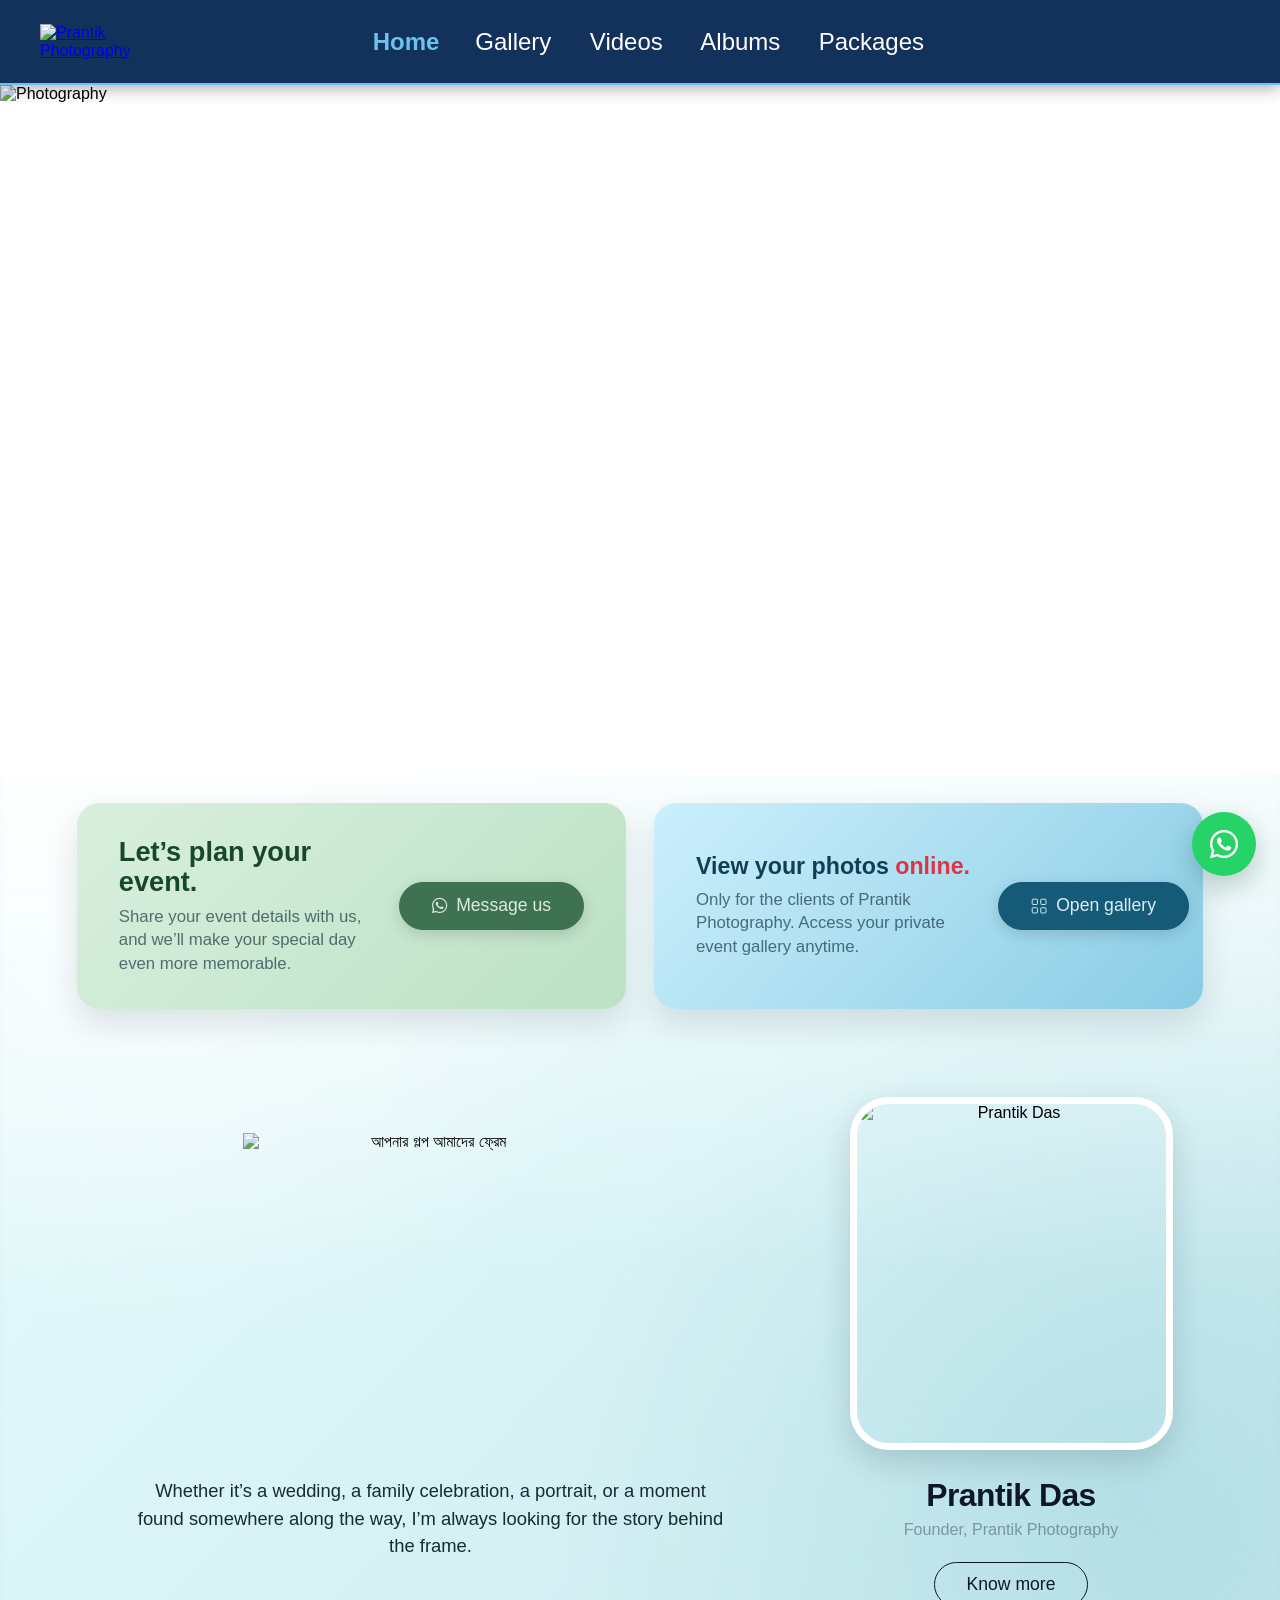
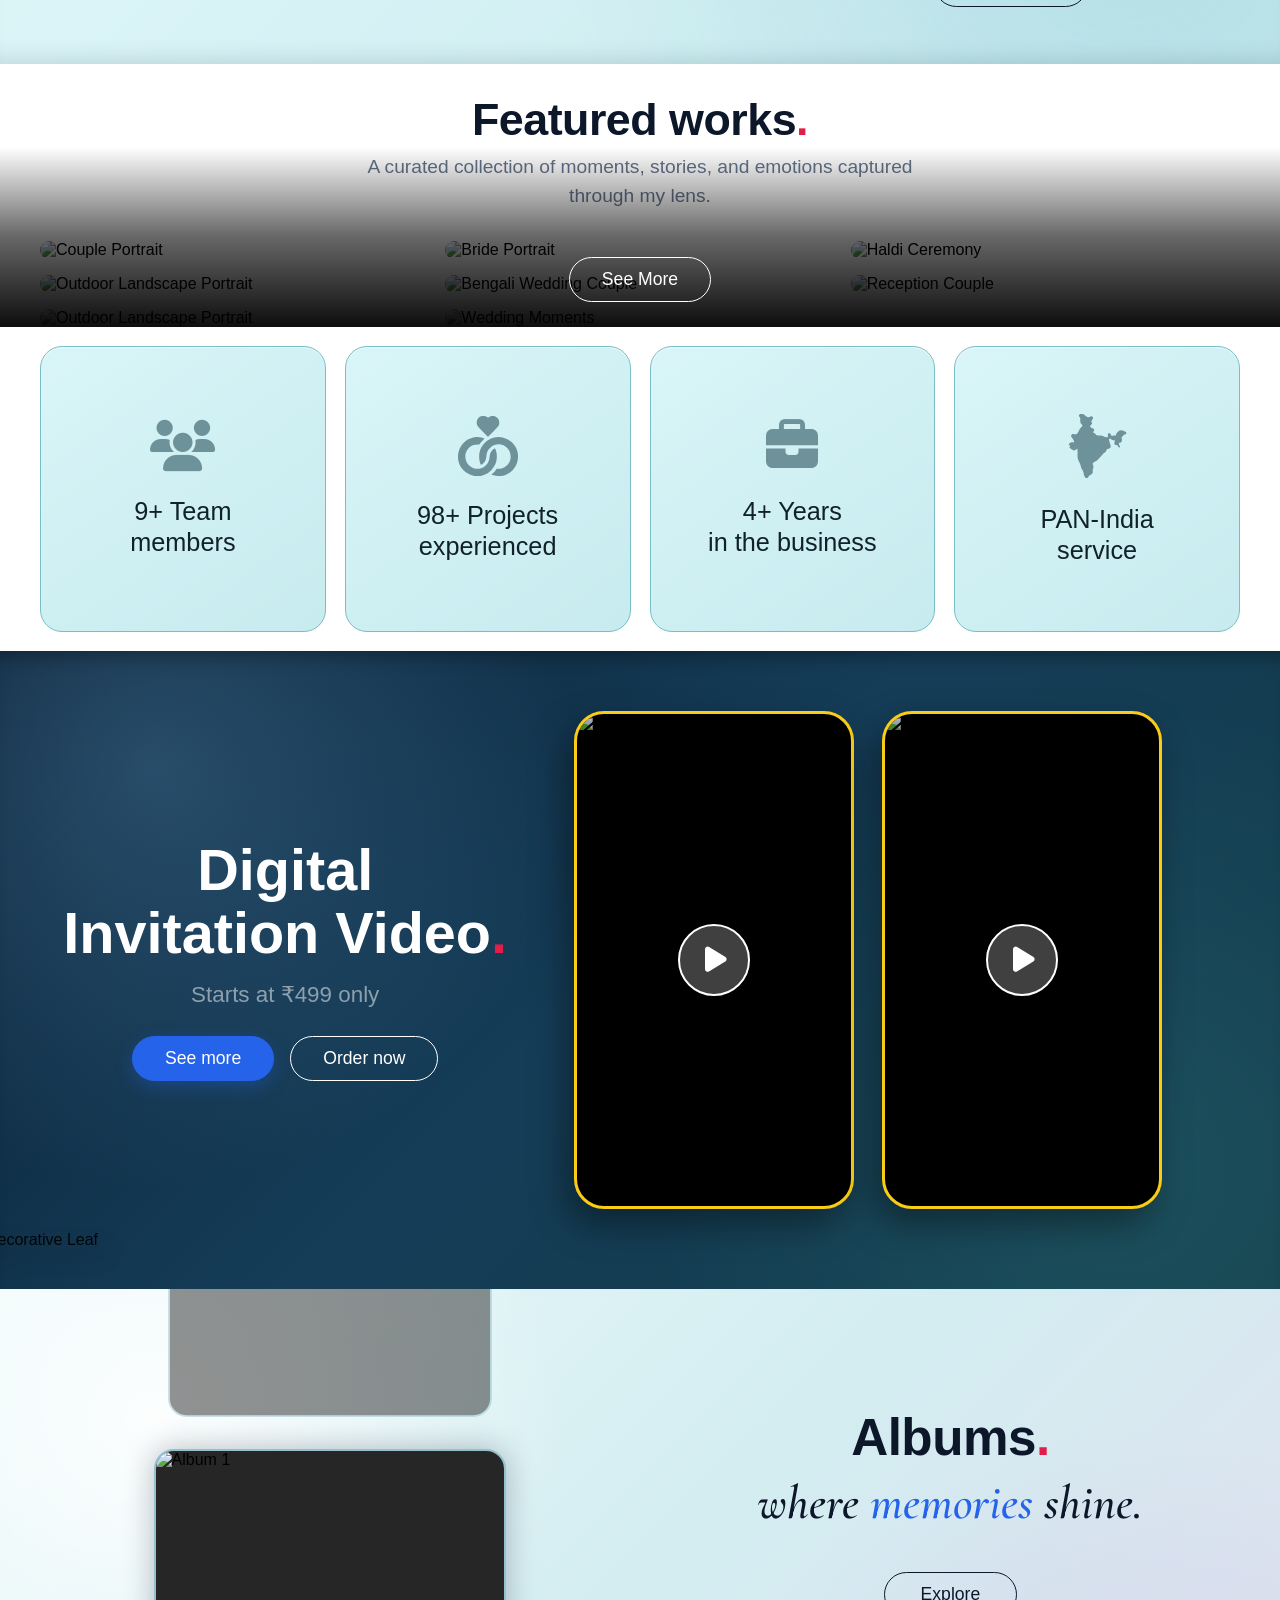
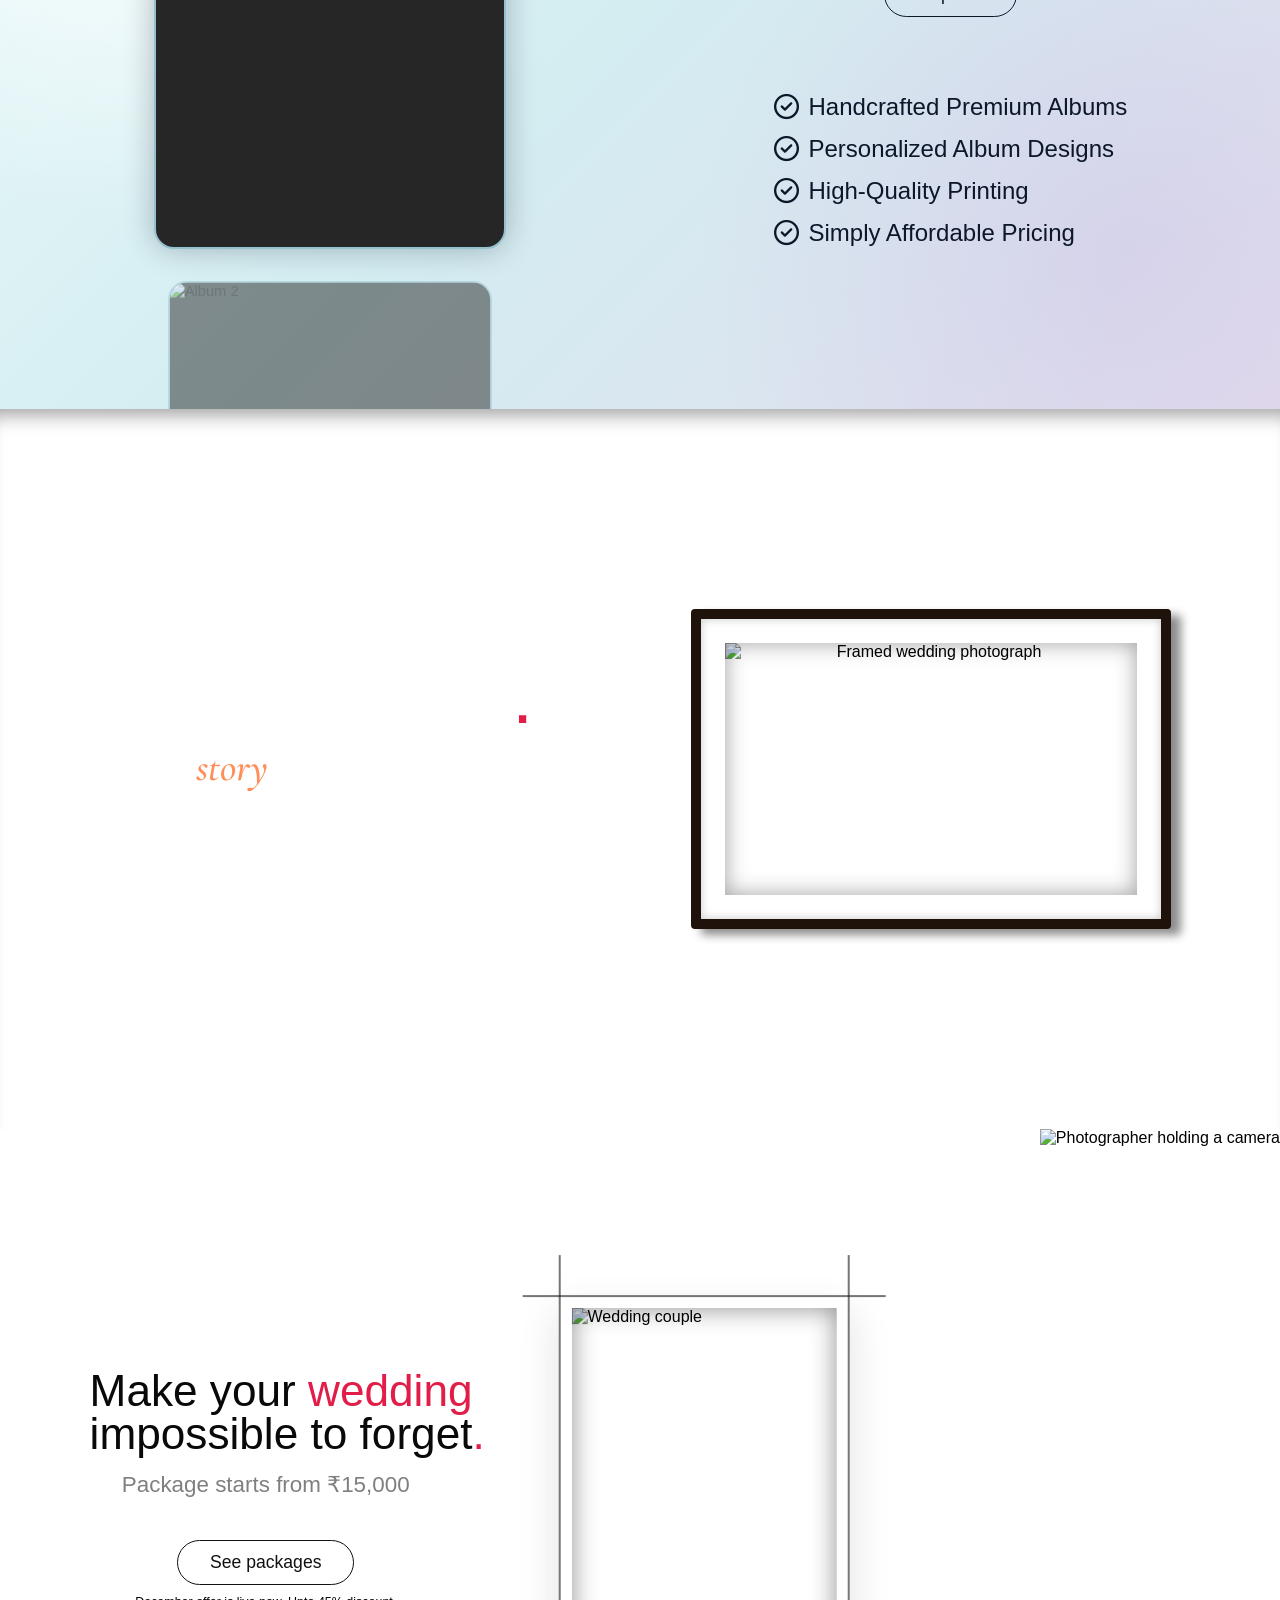
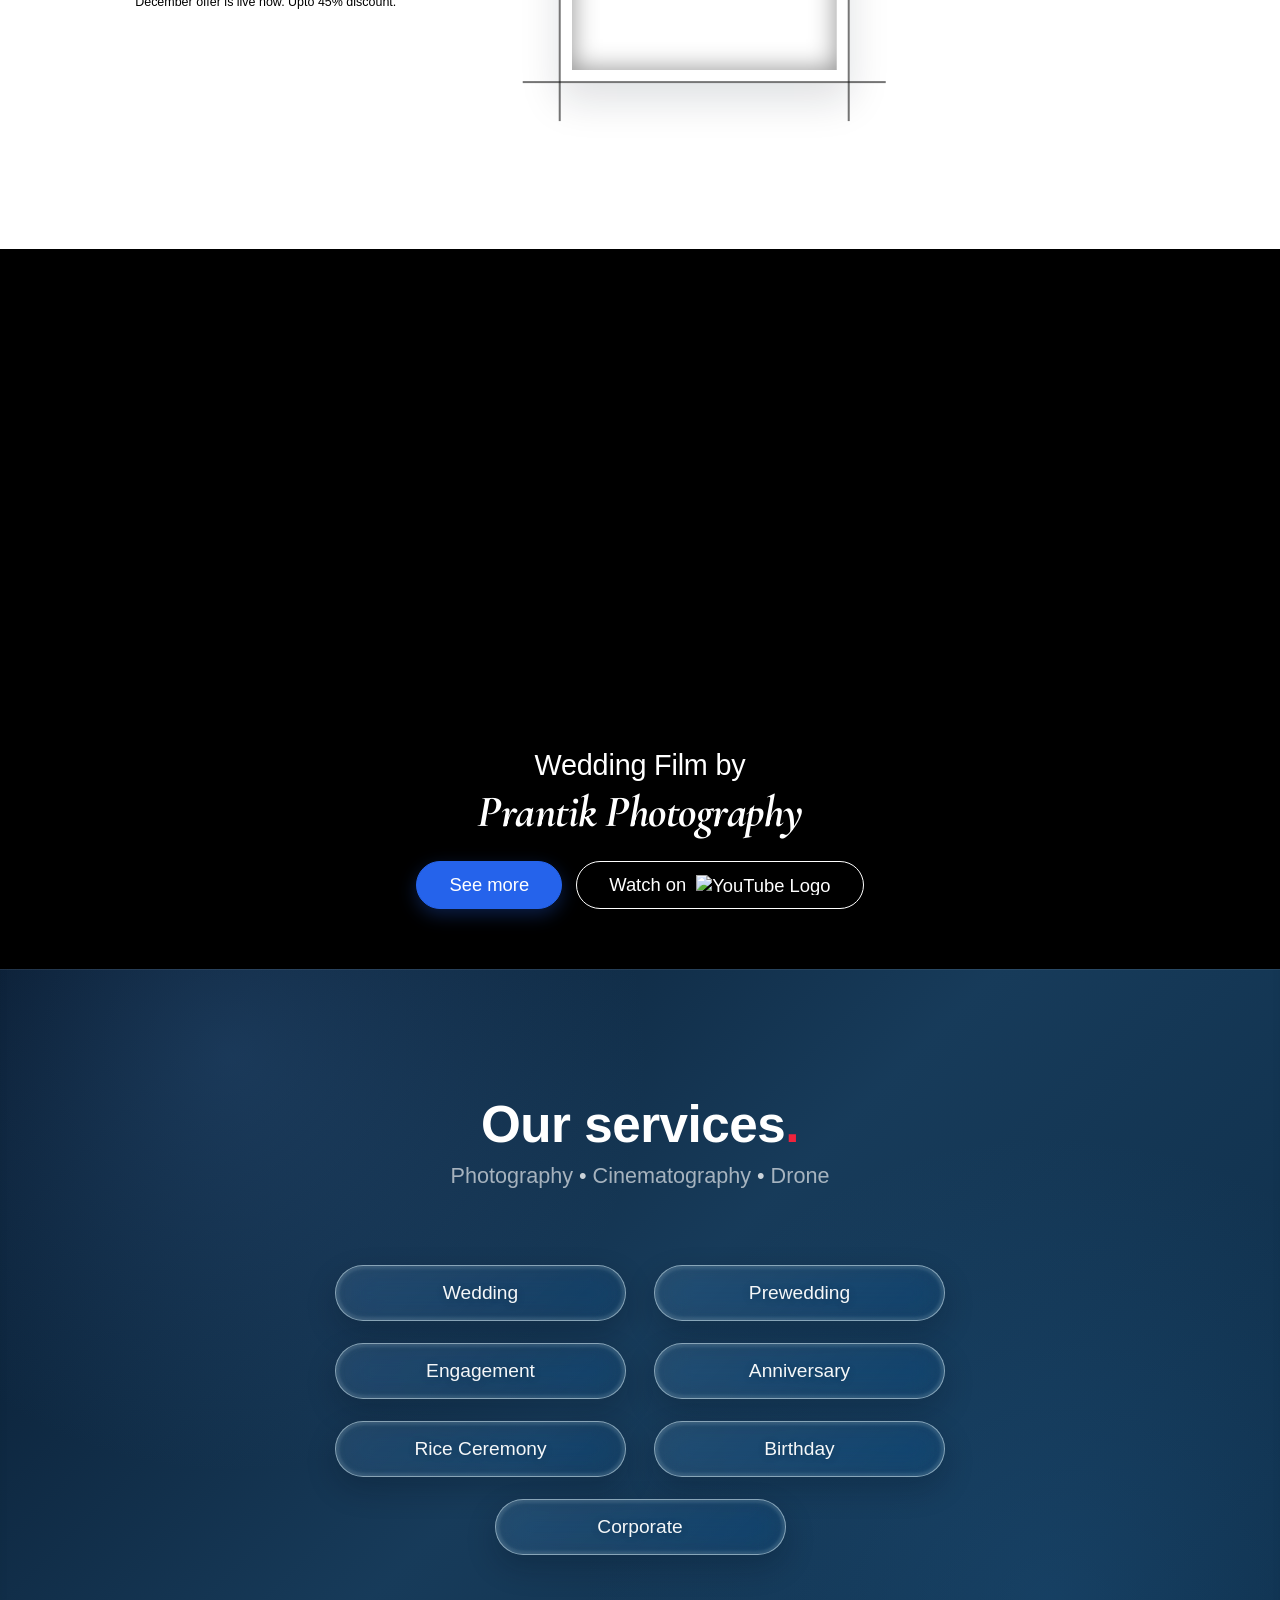
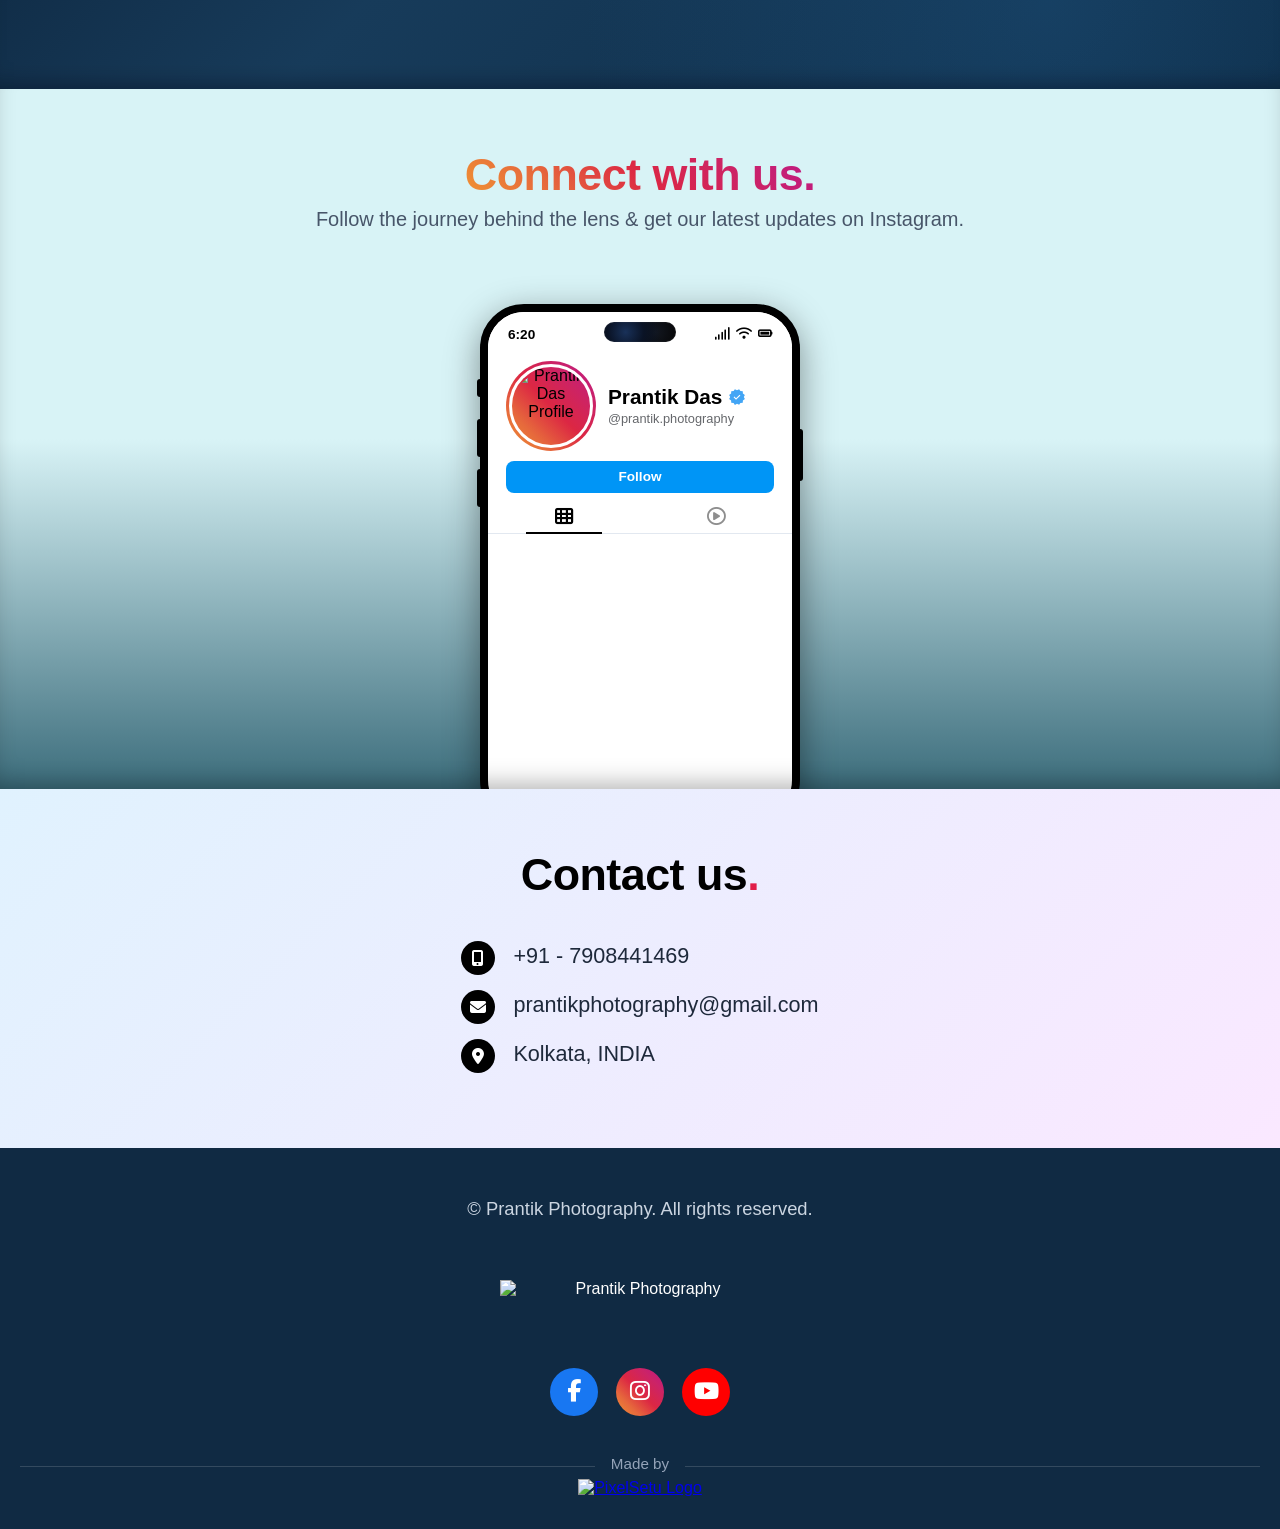
==== commit 5493b732: "Add client gallery coming soon page" ====
--- a/index.html
+++ b/index.html
@@ -119,9 +119,8 @@
                 <h2>View your photos <span>online.</span></h2>
                 <p><span class="gallery-subtext-mobile">For the clients of Prantik Photography only.</span><span class="gallery-subtext-desktop">Only for the clients of Prantik Photography. Access your private event gallery anytime.</span></p>
             </div>
-            <a href="https://studio-omega-bay-55.vercel.app/login.html"
-                class="hero-action-btn hero-action-btn--gallery" target="_blank"
-                rel="noopener noreferrer">
+            <a href="coming-soon.html"
+                class="hero-action-btn hero-action-btn--gallery">
                 <svg class="hero-action-gallery-icon" viewBox="0 0 20 20" aria-hidden="true">
                     <rect x="1.5" y="1.5" width="6.5" height="6.5" rx="1"></rect>
                     <rect x="12" y="1.5" width="6.5" height="6.5" rx="1"></rect>
